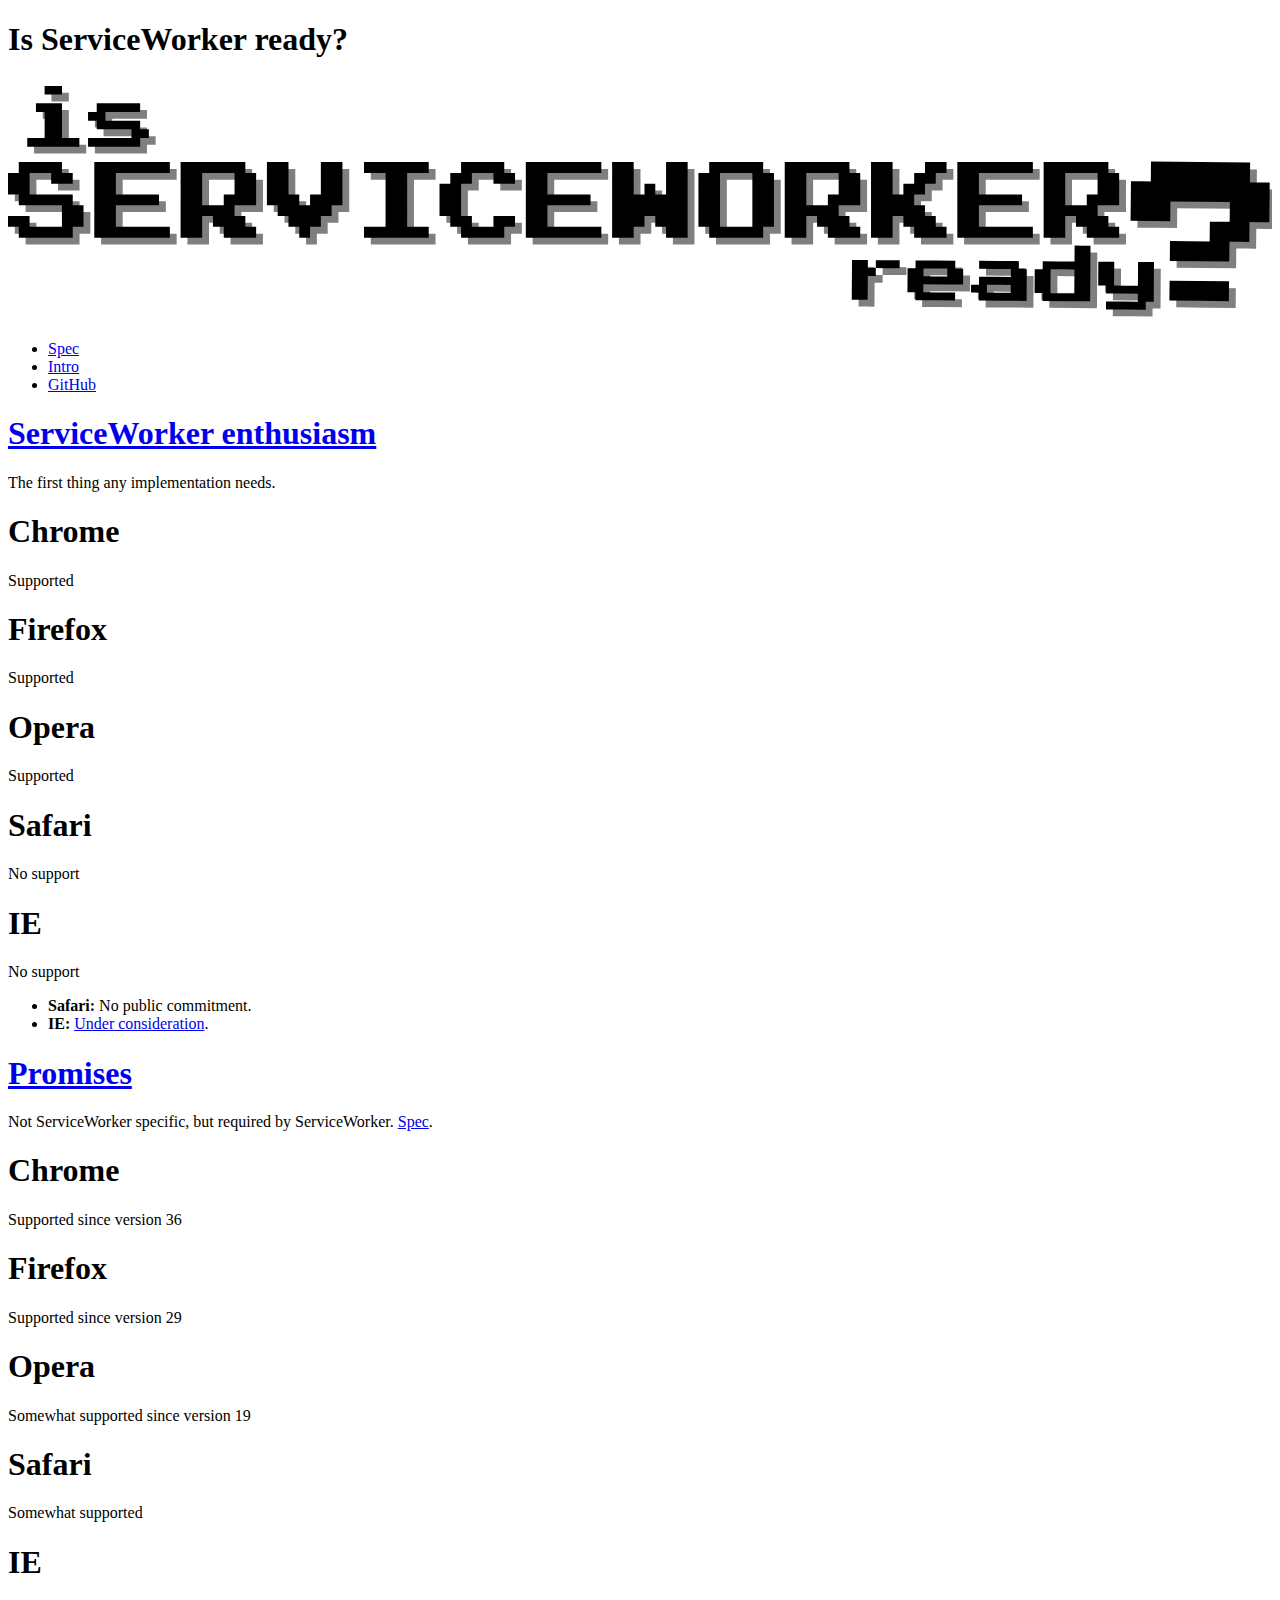
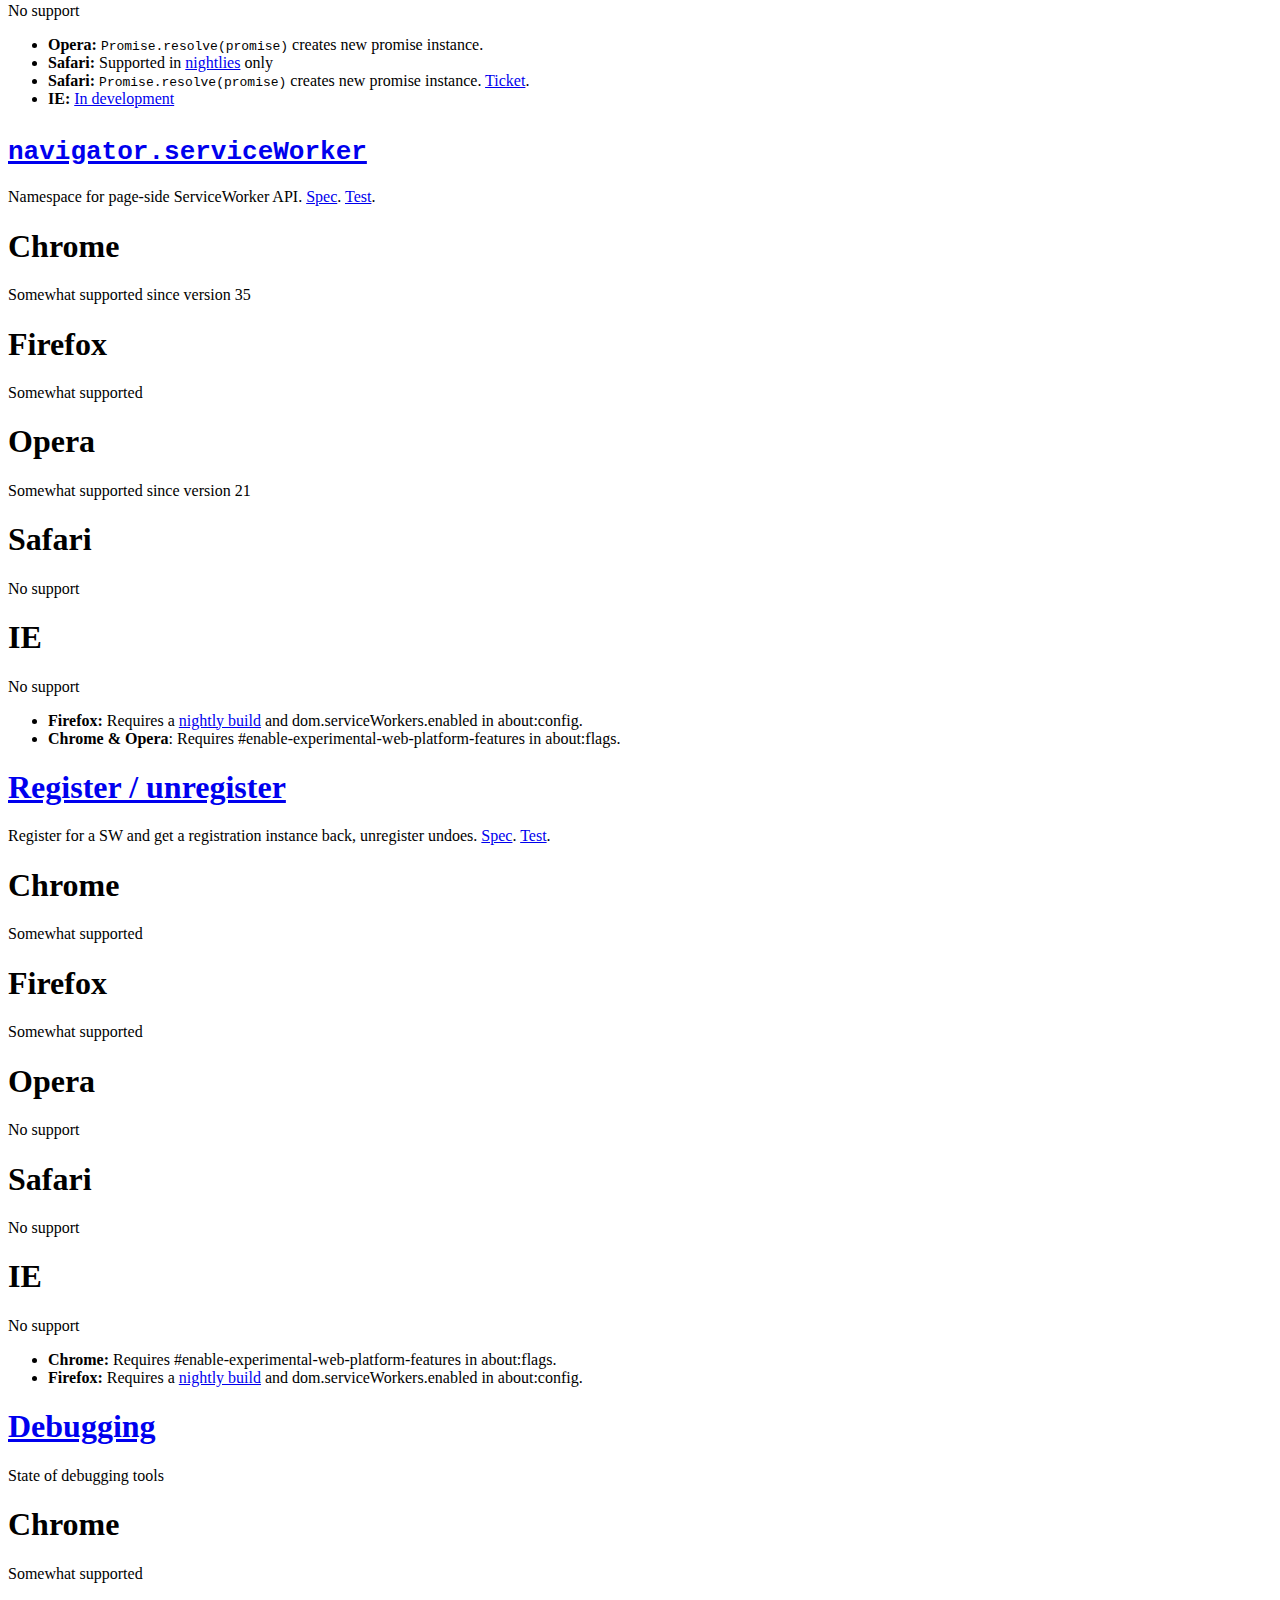
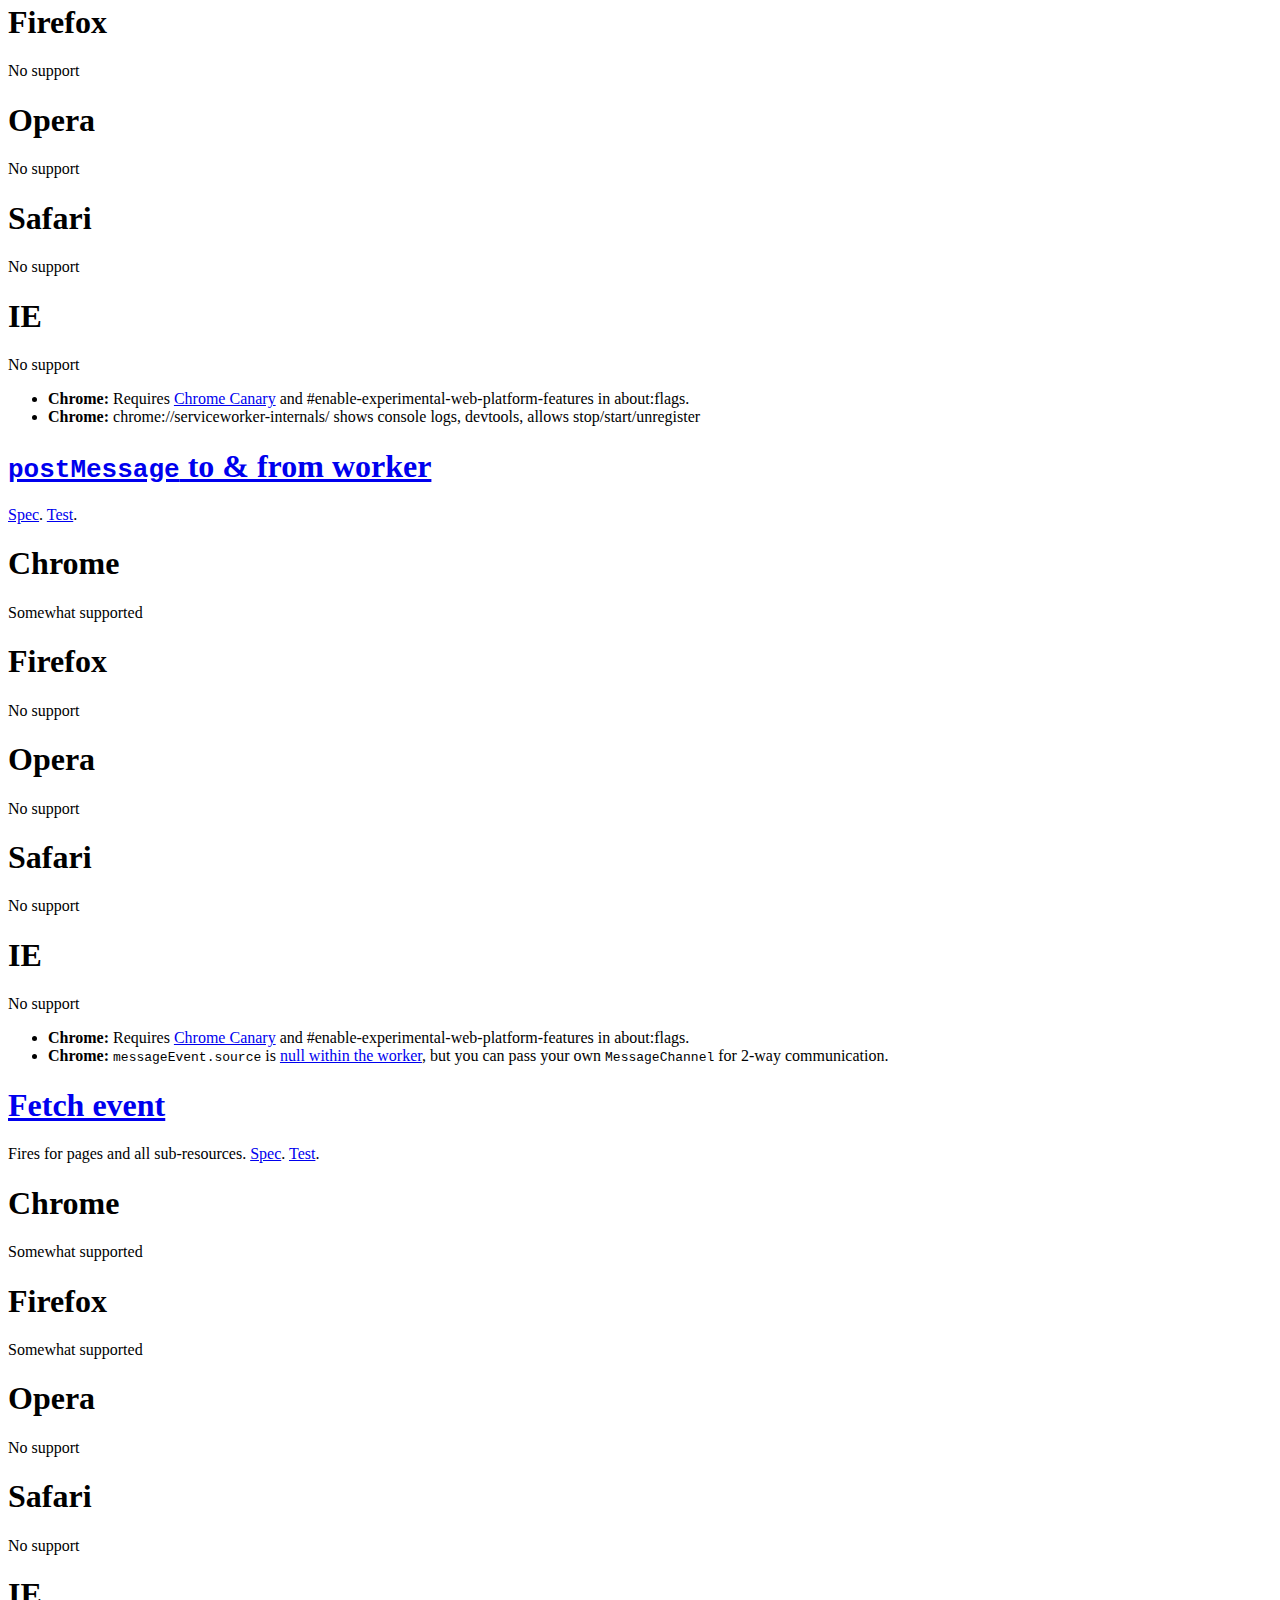
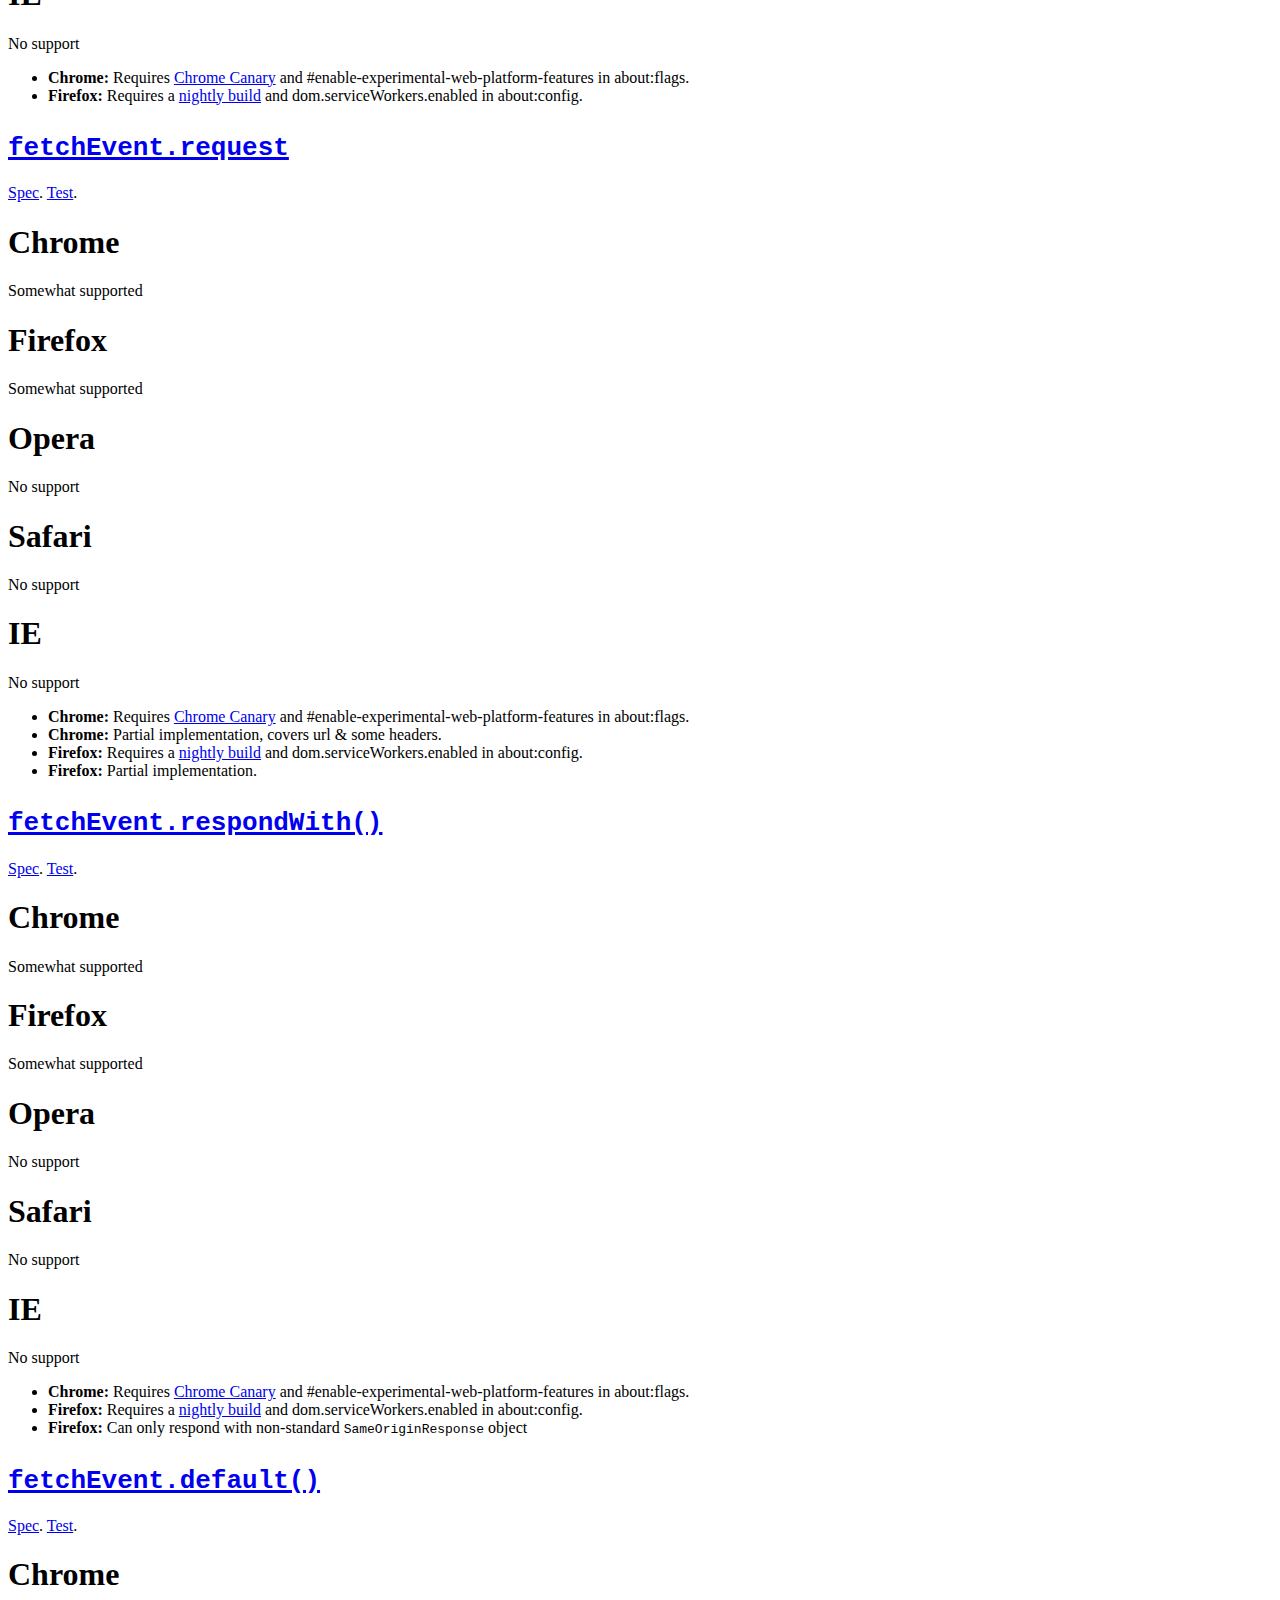
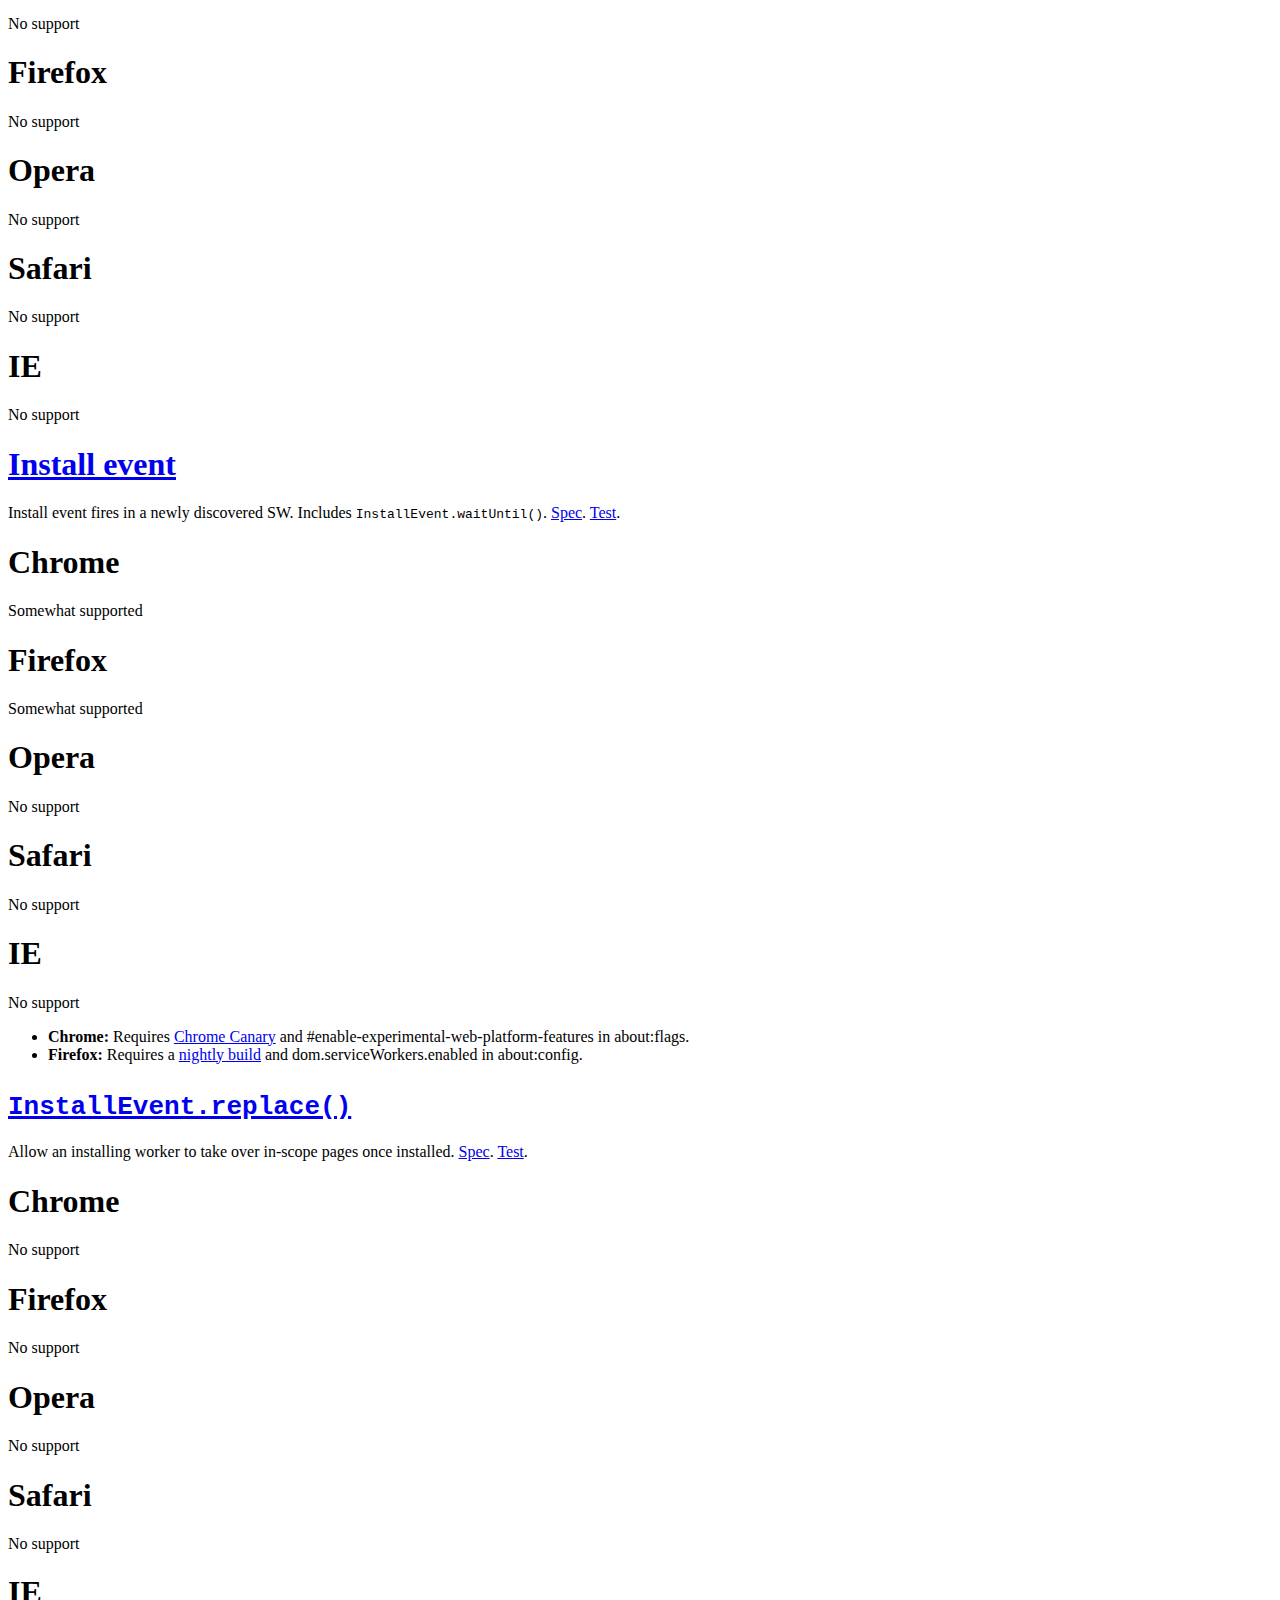
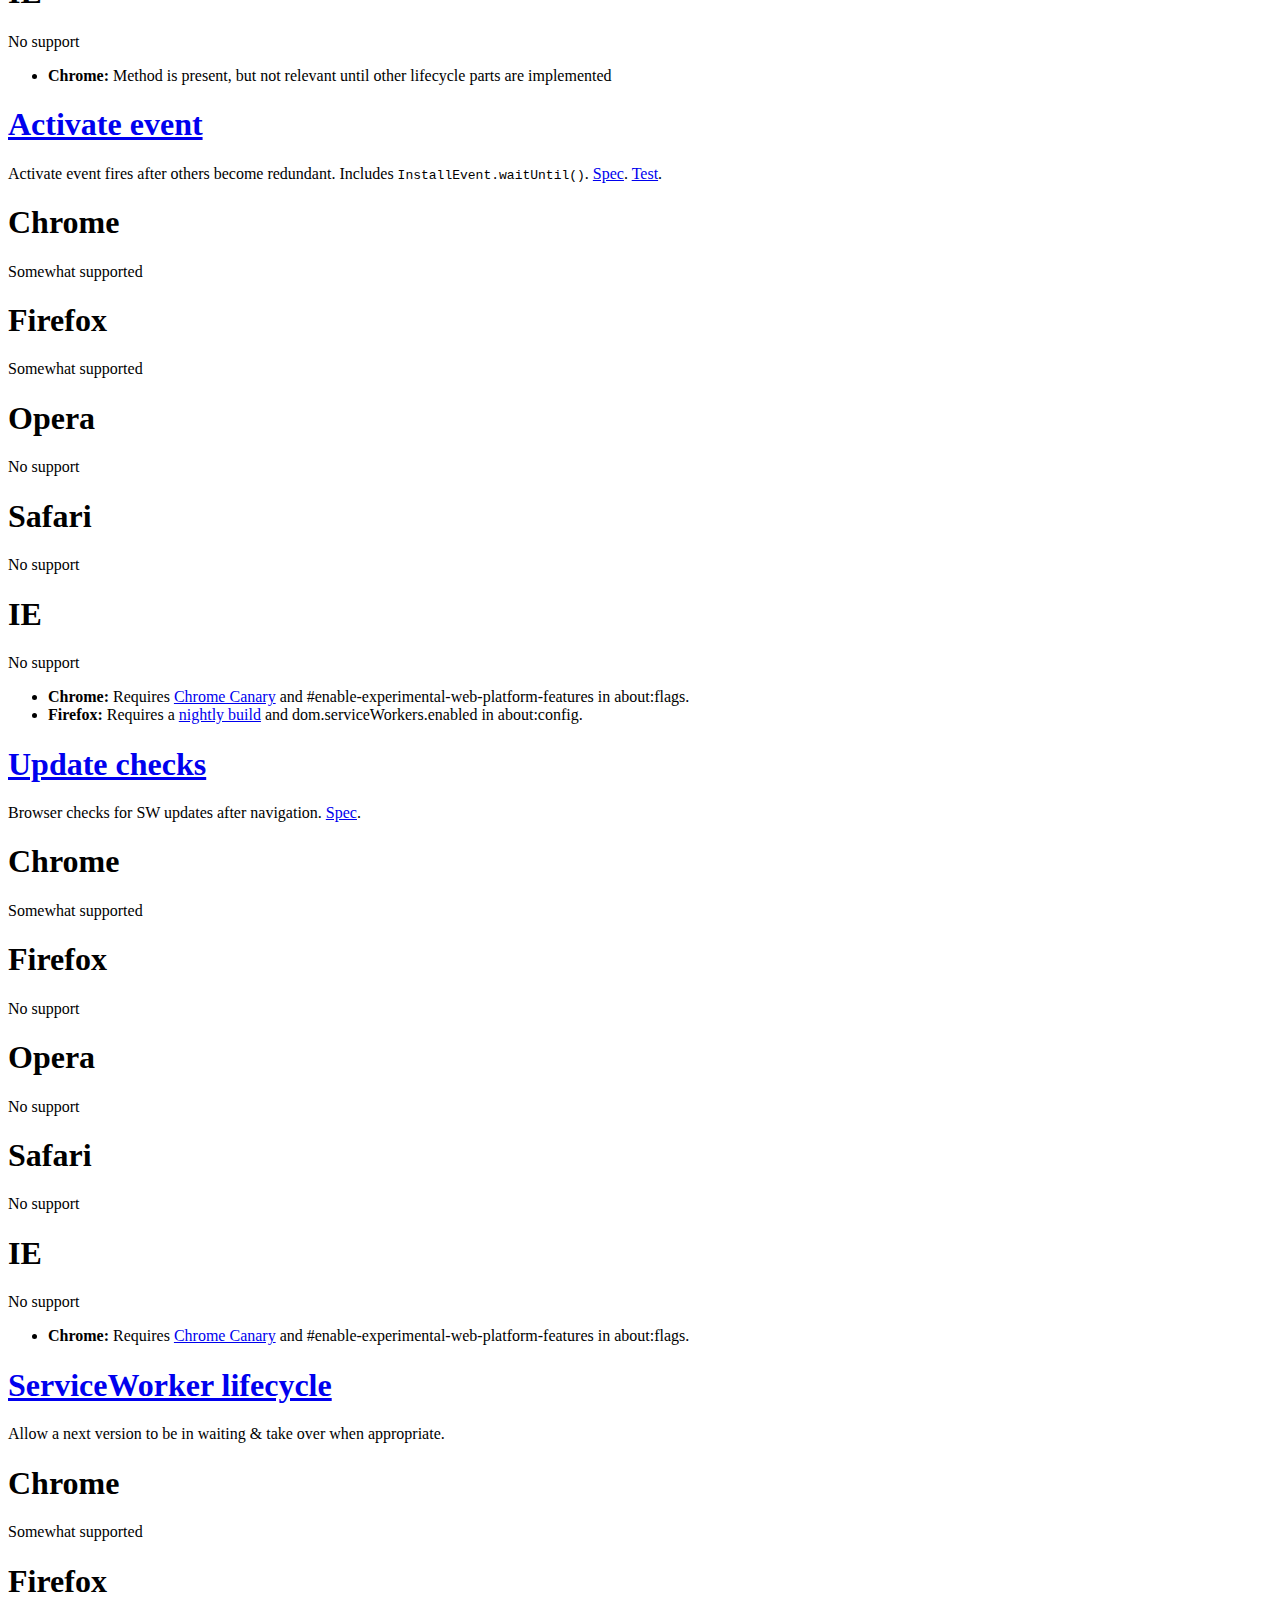
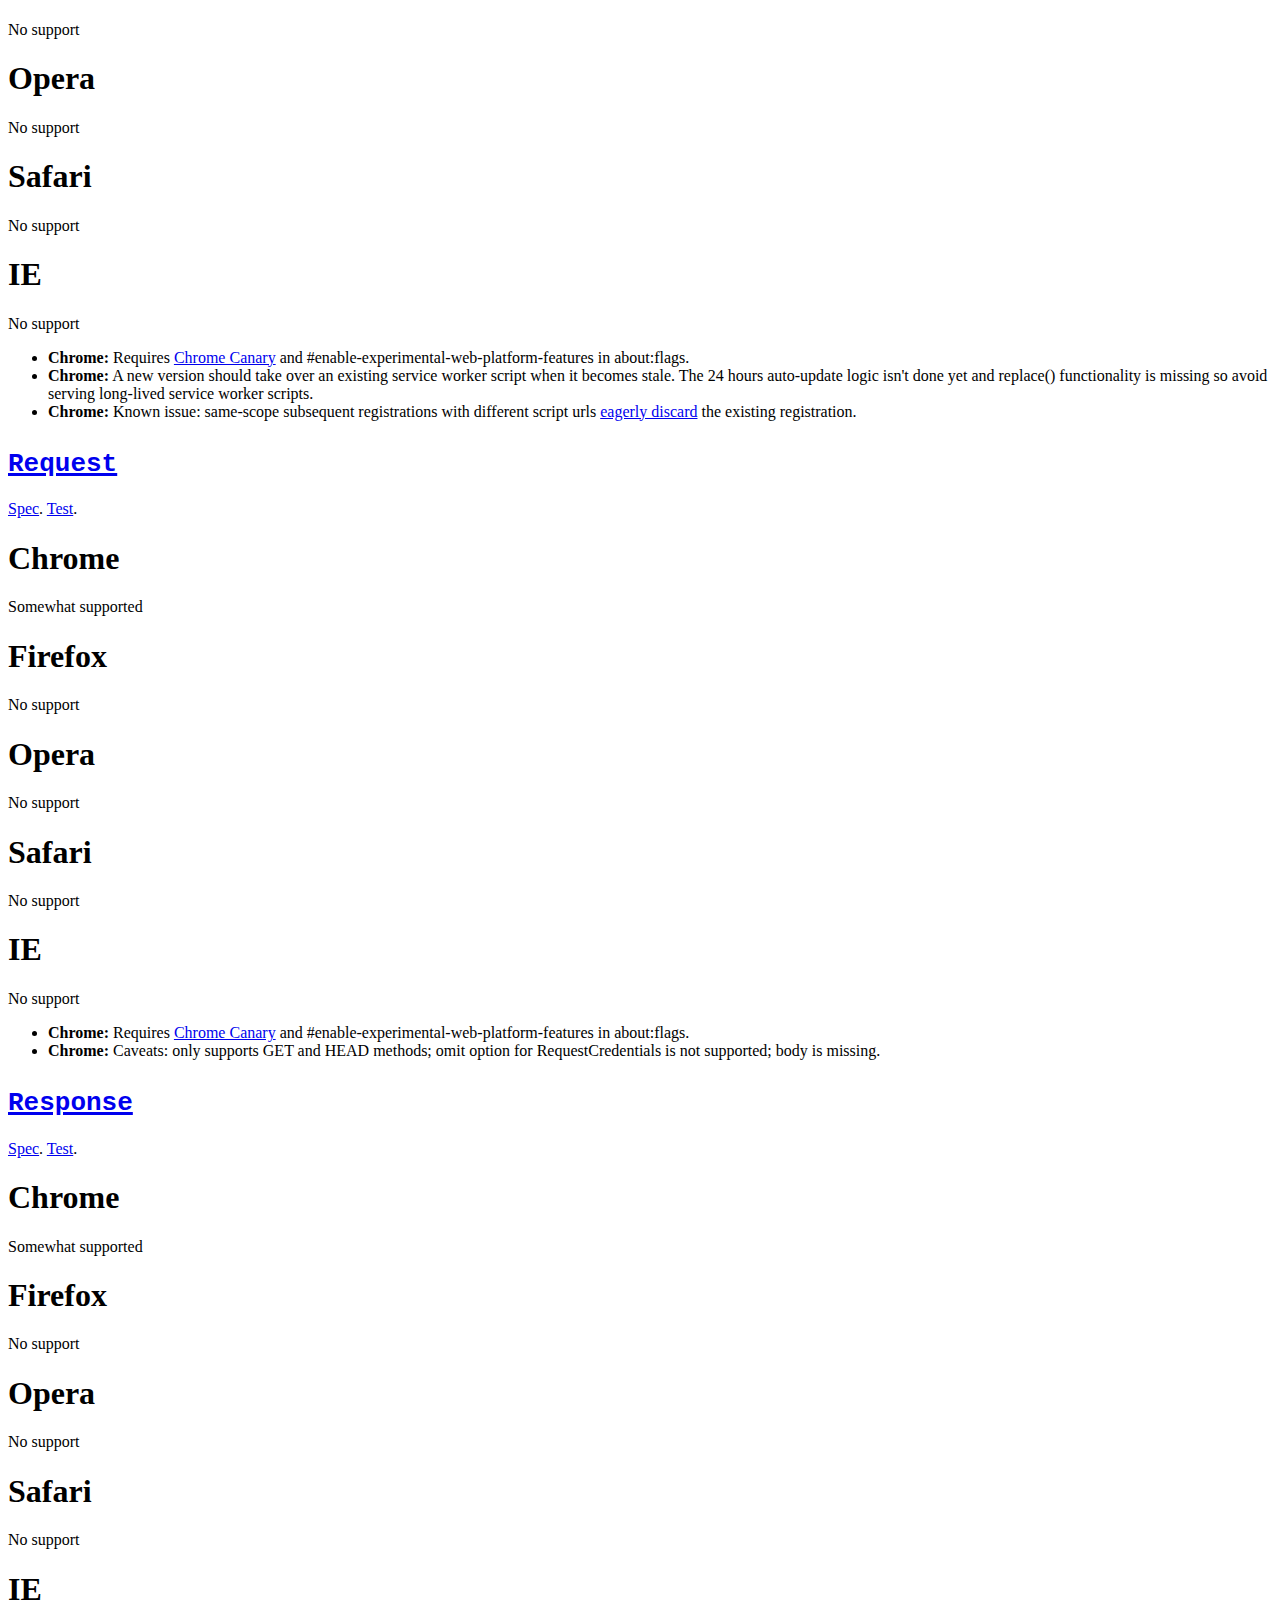
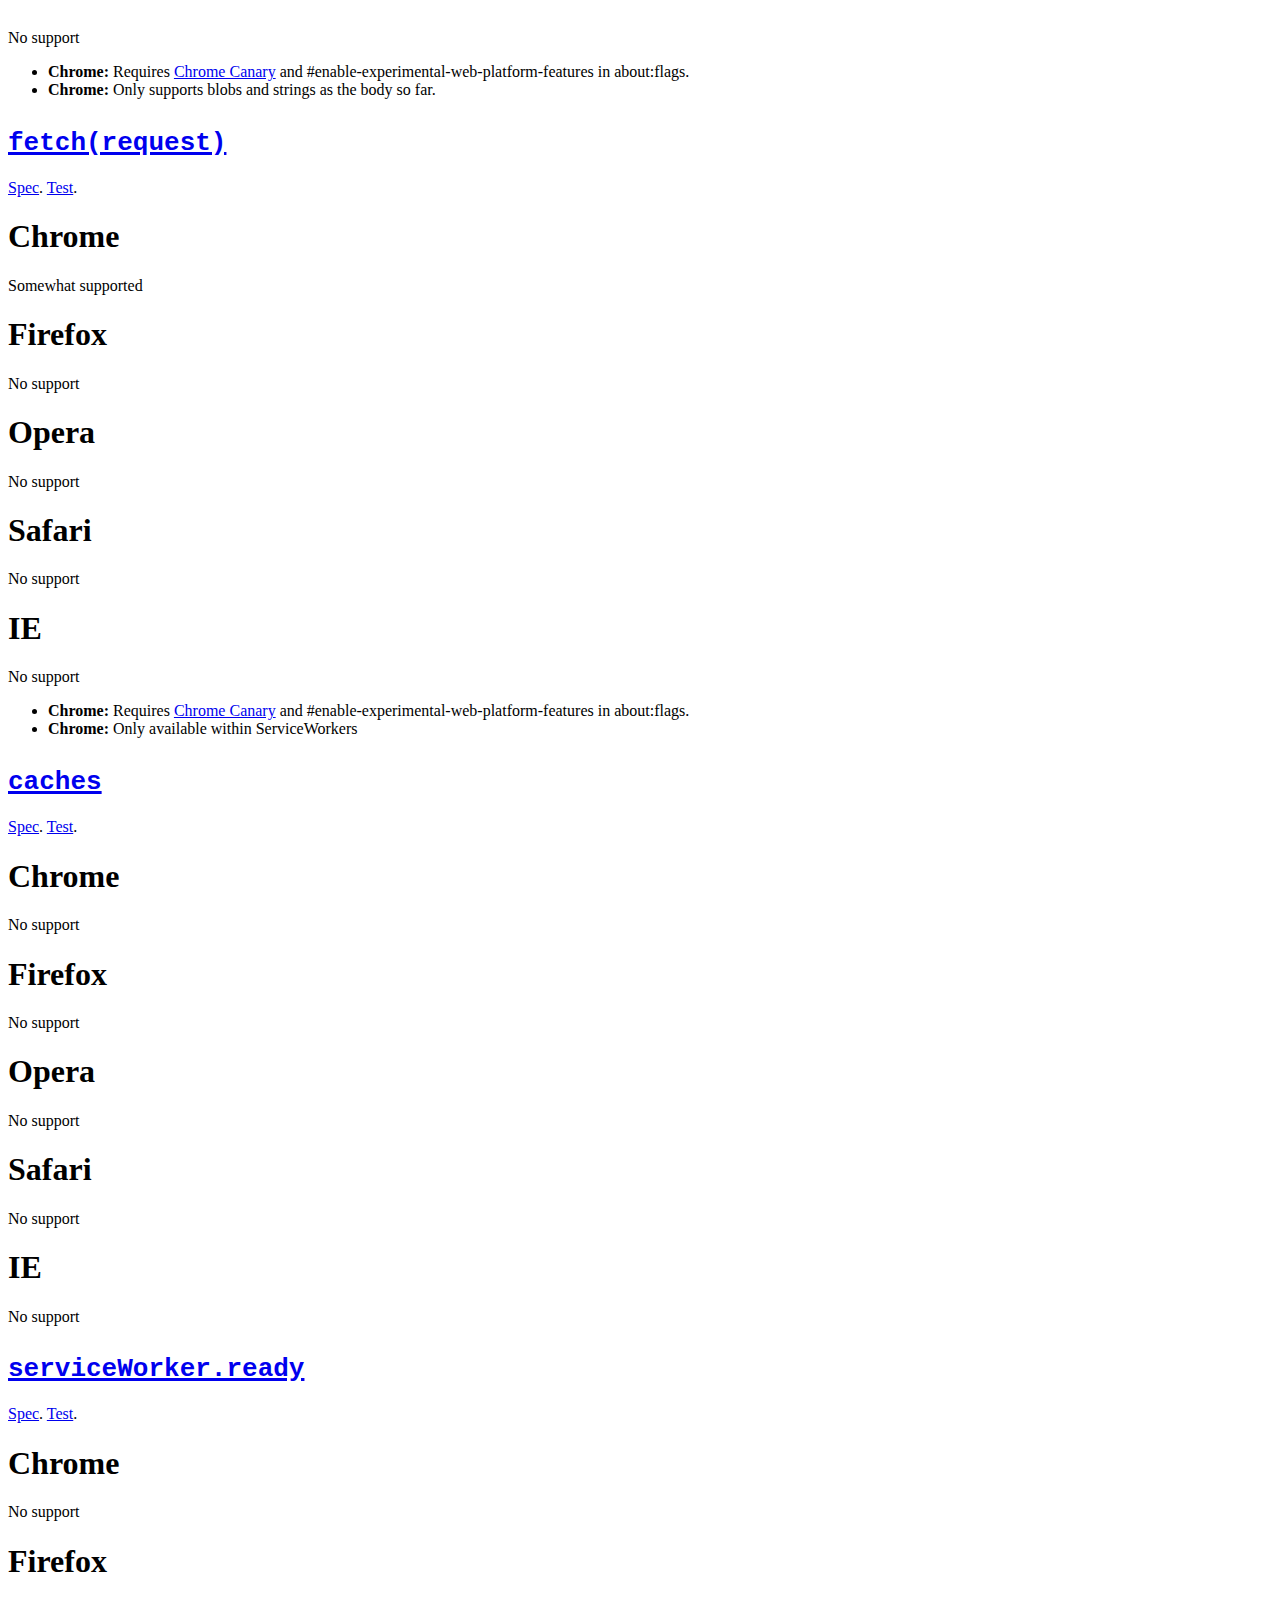
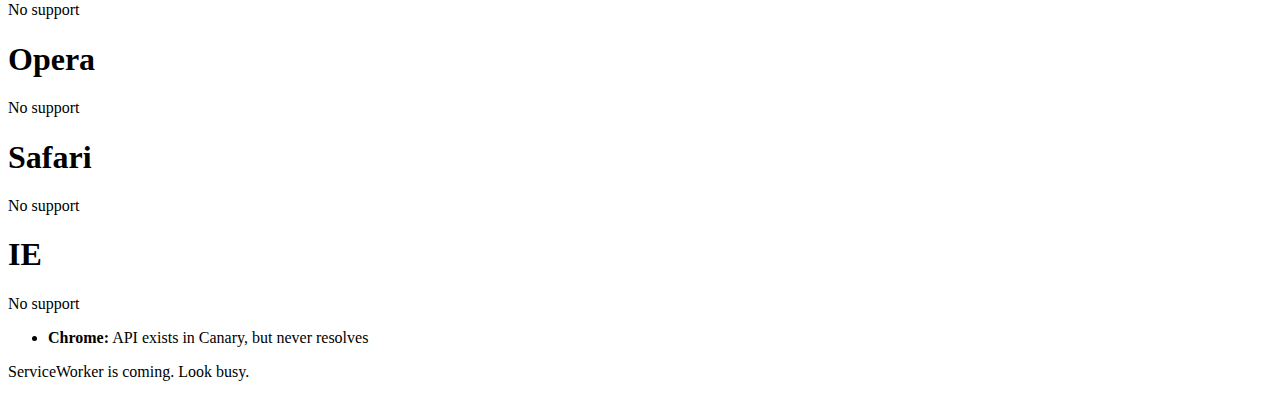
==== index.html @ 8a80d0a7 "Updating data & demos" ====
<!DOCTYPE html>
<html>
  <head>
    <title>Is ServiceWorker ready?</title>
    <meta name="viewport" content="width=device-width, minimum-scale=1.0">
    <script>
      // force https
      if ((!location.port || location.port == "80") && location.protocol != 'https:') {
        location.protocol = 'https:';
      }
      (function(i,r){i['GoogleAnalyticsObject']=r;i[r]=i[r]||function(){
      (i[r].q=i[r].q||[]).push(arguments)},i[r].l=1*new Date();
      })(window,'ga');

      ga('create', 'UA-51302312-1', 'jakearchibald.github.io');
      ga('send', 'pageview');
    </script>
    <script src="//www.google-analytics.com/analytics.js" async></script>
    <link rel="stylesheet" href="/isserviceworkerready/static/css/all.css">
    <link href="//fonts.googleapis.com/css?family=Press+Start+2P" rel="stylesheet" type="text/css">
    
  </head>
  <body>
    
  <h1 class="page-title">Is ServiceWorker ready?</h1>
  <div class="logo">
    <svg viewBox="0 0 463.584 88.004">
      <use xlink:href="#logo-text" fill="rgba(0,0,0,0.5)" x="2.5" y="2.5"/>
      <path id="logo-text" d="M3.957 32.095v-1.979h15.827v3.957h3.958v3.958h-7.914v-3.958h-7.914v7.914h15.827v3.958h3.958v7.912h-3.958v3.957h-19.784v-3.957h-3.957v-3.957h7.914v3.958h11.870999999999999v-7.915h-15.828v-3.958h-3.957v-7.912h3.958v-1.978zM31.654 43.965v-13.848h27.698999999999998v3.957h-19.785v7.914h15.827v3.958h-15.827v7.911h19.785v3.957h-27.698999999999998v-13.849zM63.309 43.965v-13.848h23.741v3.957h3.958v11.870999999999999h-7.915v3.955h3.958v3.958h3.958v3.957h-11.872v-3.957h-3.957v-3.958h-3.958v7.914h-7.914v-13.849zm19.784-5.935v-3.957h-11.870999999999999v11.870999999999999h7.913v-3.958h3.958v-3.956zM94.964 38.03v-7.914h7.913v11.87h3.958v3.958h3.958v-3.958h3.958v-11.87h7.913v15.828h-3.958v3.9560000000000004h-3.957v3.958h-3.958v3.957h-3.958v-3.957h-3.958v-3.958h-3.957v-3.957h-3.958v-7.913zM130.575 32.095v-1.979h23.74v3.957h-7.913v19.784h7.913v3.957h-23.74v-3.957h7.913v-19.784h-7.913v-1.978zM166.186 32.095v-1.979h15.827v3.957h3.958v3.958h-7.913v-3.958h-7.915v3.958h-3.958v11.869h3.958v3.958h7.914v-3.958h7.913v3.958h-3.958v3.957h-15.826v-3.957h-3.957v-3.958h-3.958v-11.87h3.958v-3.958h3.957v-1.977zM189.927 43.965v-13.848h27.698v3.957h-19.785v7.914h15.827v3.958h-15.827v7.911h19.785v3.957h-27.698v-13.849zM221.581 43.965v-13.848h7.913v11.87h3.958v-3.957h3.958v3.957h3.958v-11.87h7.913v27.698h-7.913v-3.957h-3.958v-3.958h-3.958v3.958h-3.958v3.957h-7.913v-13.85zM257.192 32.095v-1.979h19.785v3.957h3.958v19.784h-3.958v3.957h-19.785v-3.957h-3.958v-19.784h3.958v-1.978zm15.828 11.87v-9.892h-11.870999999999999v19.784h11.870999999999999v-9.892zM284.89 43.965v-13.848h23.741v3.957h3.958v11.870999999999999h-7.914v3.955h3.958v3.958h3.958v3.957h-11.872v-3.957h-3.957v-3.958h-3.958v7.914h-7.914v-13.849zm19.784-5.935v-3.957h-11.870999999999999v11.870999999999999h7.913v-3.958h3.958v-3.956zM316.544 43.965v-13.848h7.914v11.87h3.958v-3.957h3.957v-3.958h3.958v-3.957h7.914v3.957h-3.958v3.958h-3.958v3.957h-3.958v3.958h3.958v3.955h3.958v3.958h3.958v3.957h-11.872v-3.957h-3.957v-3.958h-3.958v7.914h-7.914v-13.849zM348.198 43.965v-13.848h27.698999999999998v3.957h-19.785v7.914h15.827v3.958h-15.827v7.911h19.785v3.957h-27.698999999999998v-13.849zM379.853 43.965v-13.848h23.741v3.957h3.958v11.870999999999999h-7.914v3.955h3.958v3.958h3.958v3.957h-11.872v-3.957h-3.957v-3.958h-3.958v7.914h-7.914v-13.849zm19.784-5.935v-3.957h-11.870999999999999v11.870999999999999h7.913v-3.958h3.958v-3.956zM10.248 10.13v-1.592h9.556v12.741h6.371v3.186h-19.113v-3.186h6.371v-9.556h-3.185v-1.593zm3.185-6.37v-1.593h6.371v3.185h-6.371v-1.592zM32.544 10.13v-1.592h15.926v3.185h-12.74v3.185h12.741v3.186h3.186v3.185h-3.186v3.186h-19.112v-3.186h15.926v-3.185h-12.742v-3.186h-3.185v-3.185h3.185v-1.593zM309.523 73.303l.049-7.287 2.915.02 2.915.02-.01 1.458-.01 1.457 1.457.01 1.457.01.01-1.457.01-1.458 4.372.03 4.372.03-.01 1.458-.01 1.457-4.372-.03-4.372-.03-.01 1.458-.01 1.457-1.457-.01-1.457-.01-.03 4.372-.03 4.371-2.915-.02-2.915-.02.051-7.286zM332.878 67.633l.01-1.458 7.286.05 7.287.05-.01 1.458-.01 1.457 1.457.01 1.458.01-.02 2.915-.02 2.915-7.287-.05-7.286-.05-.01 1.458-.01 1.457 5.829.04 5.829.04-.01 1.458-.01 1.457-7.287-.05-7.286-.05.01-1.457.01-1.458-1.458-.01-1.457-.01.03-4.371.03-4.372 1.457.01 1.458.01.01-1.459zm11.639 2.994l.01-1.458-4.372-.03-4.371-.03-.01 1.458-.01 1.457 4.371.03 4.372.03.01-1.457zM356.194 67.792l.01-1.458 7.286.05 7.287.05-.01 1.458-.01 1.457 1.457.01 1.458.01-.04 5.829-.04 5.829-8.744-.06-8.743-.06.01-1.457.01-1.458-1.458-.01-1.457-.01.01-1.457.01-1.458 1.457.01 1.458.01.01-1.457.01-1.458 5.829.04 5.829.04.01-1.457.01-1.458-5.829-.04-5.829-.04.009-1.455zm11.598 8.824l.01-1.458-4.372-.03-4.371-.03-.01 1.458-.01 1.457 4.371.03 4.372.03.01-1.457zM391.198 63.659l.02-2.915 2.915.02 2.915.02-.069 10.201-.07 10.2-8.744-.06-8.743-.06.01-1.457.01-1.458-1.458-.01-1.457-.01.03-4.371.03-4.372 1.457.01 1.458.01.01-1.457.01-1.458 5.829.04 5.829.04.018-2.913zm-.07 10.201l.03-4.372-4.372-.03-4.372-.03-.03 4.372-.03 4.371 4.372.03 4.372.03.03-4.371zM399.892 71.005l.029-4.372 2.914.02 2.915.02-.029 4.372-.03 4.372 4.372.03 4.372.03.03-4.372.029-4.372 2.915.02 2.915.02-.049 7.287-.05 7.286-1.458-.01-1.457-.01-.01 1.458-.01 1.457-7.287-.049-7.286-.05.01-1.457.01-1.458 5.829.04 5.829.04.01-1.457.01-1.458-5.829-.04-5.829-.04.01-1.457.01-1.458-1.457-.01-1.457-.01.029-4.372zM419.194 33.557l.038-3.634 18.175.187 18.174.186-.038 3.634-.037 3.635 3.635.038 3.634.037-.075 7.269-.074 7.27-3.634-.037-3.635-.038-.038 3.635-.037 3.635-3.636-.037-3.635-.037-.037 3.635-.038 3.635-10.903-.112-10.905-.112.038-3.635.037-3.635 7.27.074 7.27.075.037-3.635.038-3.635 3.635.037 3.635.038.037-3.634.037-3.635-10.903-.112-10.905-.112-.037 3.635-.037 3.634-7.27-.075-7.27-.075.074-7.27.075-7.269 3.635.038 3.635.037.035-3.635zm6.823 43.693l.037-3.635 10.905.112 10.903.112-.037 3.635-.038 3.634-10.903-.112-10.905-.112.038-3.634z"/>
    </svg>
  </div>

  <ul class="external-links">
    <li><a href="https://slightlyoff.github.io/ServiceWorker/spec/service_worker/">Spec</a></li>
    <li><a href="http://jakearchibald.com/2014/service-worker-first-draft/">Intro</a></li>
    <li><a href="https://github.com/jakearchibald/isserviceworkerready">GitHub</a></li>
  </ul>

  
    
    <article class="feature" id="serviceworker-enthusiasm">
      <header>
        <a href="#serviceworker-enthusiasm" class="perma">
          <h1 class="feature-name">
            ServiceWorker enthusiasm
          </h1>
        </a>
        <p>The first thing any implementation needs.</p>
      </header>
      <div class="results">
        
          <section class="result yes">
            <h1 class="icon chrome">Chrome</h1>
            
              <p class="support">
                
                  Supported
                
                
              </p>
            
          </section>
        
          <section class="result yes">
            <h1 class="icon firefox">Firefox</h1>
            
              <p class="support">
                
                  Supported
                
                
              </p>
            
          </section>
        
          <section class="result yes">
            <h1 class="icon opera">Opera</h1>
            
              <p class="support">
                
                  Supported
                
                
              </p>
            
          </section>
        
          <section class="result no">
            <h1 class="icon safari">Safari</h1>
            
              <p class="support">No support</p>
            
          </section>
        
          <section class="result no">
            <h1 class="icon ie">IE</h1>
            
              <p class="support">No support</p>
            
          </section>
        
      </div>
      
        <ul class="details">
          
            
          
            
          
            
          
            
              <li><strong>Safari:</strong> No public commitment.</li>
            
          
            
              <li><strong>IE:</strong> <a href="http://status.modern.ie/serviceworker">Under consideration</a>.</li>
            
          
          
        </ul>
      
    </article>
  
    
    <article class="feature" id="promises">
      <header>
        <a href="#promises" class="perma">
          <h1 class="feature-name">
            Promises
          </h1>
        </a>
        <p>Not ServiceWorker specific, but required by ServiceWorker. <a href="https://people.mozilla.org/~jorendorff/es6-draft.html#sec-promise-objects">Spec</a>.</p>
      </header>
      <div class="results">
        
          <section class="result yes">
            <h1 class="icon chrome">Chrome</h1>
            
              <p class="support">
                
                  Supported
                
                
                  since version <span class="version">36</span>
                
              </p>
            
          </section>
        
          <section class="result yes">
            <h1 class="icon firefox">Firefox</h1>
            
              <p class="support">
                
                  Supported
                
                
                  since version <span class="version">29</span>
                
              </p>
            
          </section>
        
          <section class="result ish">
            <h1 class="icon opera">Opera</h1>
            
              <p class="support">
                
                  Somewhat supported
                
                
                  since version <span class="version">19</span>
                
              </p>
            
          </section>
        
          <section class="result ish">
            <h1 class="icon webkit-nightly">Safari</h1>
            
              <p class="support">
                
                  Somewhat supported
                
                
              </p>
            
          </section>
        
          <section class="result no">
            <h1 class="icon ie">IE</h1>
            
              <p class="support">No support</p>
            
          </section>
        
      </div>
      
        <ul class="details">
          
            
          
            
          
            
              <li><strong>Opera:</strong> <code>Promise.resolve(promise)</code> creates new promise instance.</li>
            
          
            
              <li><strong>Safari:</strong> Supported in <a href="http://nightly.webkit.org/">nightlies</a> only</li>
            
              <li><strong>Safari:</strong> <code>Promise.resolve(promise)</code> creates new promise instance. <a href="https://bugs.webkit.org/show_bug.cgi?id=128382">Ticket</a>.</li>
            
          
            
              <li><strong>IE:</strong> <a href="http://status.modern.ie/promiseses6">In development</a></li>
            
          
          
        </ul>
      
    </article>
  
    
    <article class="feature" id="navigator.serviceworker">
      <header>
        <a href="#navigator.serviceworker" class="perma">
          <h1 class="feature-name">
            <code>navigator.serviceWorker</code>
          </h1>
        </a>
        <p>Namespace for page-side ServiceWorker API. <a href="https://slightlyoff.github.io/ServiceWorker/spec/service_worker/#navigator-service-worker">Spec</a>. <a href="/isserviceworkerready/demos/navigator.serviceWorker/">Test</a>.</p>
      </header>
      <div class="results">
        
          <section class="result ish">
            <h1 class="icon chrome">Chrome</h1>
            
              <p class="support">
                
                  Somewhat supported
                
                
                  since version <span class="version">35</span>
                
              </p>
            
          </section>
        
          <section class="result ish">
            <h1 class="icon firefox-nightly">Firefox</h1>
            
              <p class="support">
                
                  Somewhat supported
                
                
              </p>
            
          </section>
        
          <section class="result ish">
            <h1 class="icon opera">Opera</h1>
            
              <p class="support">
                
                  Somewhat supported
                
                
                  since version <span class="version">21</span>
                
              </p>
            
          </section>
        
          <section class="result no">
            <h1 class="icon safari">Safari</h1>
            
              <p class="support">No support</p>
            
          </section>
        
          <section class="result no">
            <h1 class="icon ie">IE</h1>
            
              <p class="support">No support</p>
            
          </section>
        
      </div>
      
        <ul class="details">
          
            
          
            
              <li><strong>Firefox:</strong> Requires a <a href="http://nightly.mozilla.org/">nightly build</a> and dom.serviceWorkers.enabled in about:config.</li>
            
          
            
          
            
          
            
          
          
            <li><strong>Chrome &amp; Opera</strong>: Requires #enable-experimental-web-platform-features in about:flags.</li>
          
        </ul>
      
    </article>
  
    
    <article class="feature" id="register-/-unregister">
      <header>
        <a href="#register-/-unregister" class="perma">
          <h1 class="feature-name">
            Register / unregister
          </h1>
        </a>
        <p>Register for a SW and get a registration instance back, unregister undoes. <a href="https://slightlyoff.github.io/ServiceWorker/spec/service_worker/#navigator-service-worker-register">Spec</a>. <a href="/isserviceworkerready/demos/registerunregister/">Test</a>.</p>
      </header>
      <div class="results">
        
          <section class="result ish">
            <h1 class="icon canary">Chrome</h1>
            
              <p class="support">
                
                  Somewhat supported
                
                
              </p>
            
          </section>
        
          <section class="result ish">
            <h1 class="icon firefox-nightly">Firefox</h1>
            
              <p class="support">
                
                  Somewhat supported
                
                
              </p>
            
          </section>
        
          <section class="result no">
            <h1 class="icon opera">Opera</h1>
            
              <p class="support">No support</p>
            
          </section>
        
          <section class="result no">
            <h1 class="icon safari">Safari</h1>
            
              <p class="support">No support</p>
            
          </section>
        
          <section class="result no">
            <h1 class="icon ie">IE</h1>
            
              <p class="support">No support</p>
            
          </section>
        
      </div>
      
        <ul class="details">
          
            
              <li><strong>Chrome:</strong> Requires #enable-experimental-web-platform-features in about:flags.</li>
            
          
            
              <li><strong>Firefox:</strong> Requires a <a href="http://nightly.mozilla.org/">nightly build</a> and dom.serviceWorkers.enabled in about:config.</li>
            
          
            
          
            
          
            
          
          
        </ul>
      
    </article>
  
    
    <article class="feature" id="debugging">
      <header>
        <a href="#debugging" class="perma">
          <h1 class="feature-name">
            Debugging
          </h1>
        </a>
        <p>State of debugging tools</p>
      </header>
      <div class="results">
        
          <section class="result ish">
            <h1 class="icon canary">Chrome</h1>
            
              <p class="support">
                
                  Somewhat supported
                
                
              </p>
            
          </section>
        
          <section class="result no">
            <h1 class="icon firefox">Firefox</h1>
            
              <p class="support">No support</p>
            
          </section>
        
          <section class="result no">
            <h1 class="icon opera">Opera</h1>
            
              <p class="support">No support</p>
            
          </section>
        
          <section class="result no">
            <h1 class="icon safari">Safari</h1>
            
              <p class="support">No support</p>
            
          </section>
        
          <section class="result no">
            <h1 class="icon ie">IE</h1>
            
              <p class="support">No support</p>
            
          </section>
        
      </div>
      
        <ul class="details">
          
            
              <li><strong>Chrome:</strong> Requires <a href="https://www.google.co.uk/intl/en/chrome/browser/canary.html">Chrome Canary</a> and #enable-experimental-web-platform-features in about:flags.</li>
            
              <li><strong>Chrome:</strong> chrome://serviceworker-internals/ shows console logs, devtools, allows stop/start/unregister</li>
            
          
            
          
            
          
            
          
            
          
          
        </ul>
      
    </article>
  
    
    <article class="feature" id="postmessage-to-&amp;-from-worker">
      <header>
        <a href="#postmessage-to-&amp;-from-worker" class="perma">
          <h1 class="feature-name">
            <code>postMessage</code> to &amp; from worker
          </h1>
        </a>
        <p><a href="https://slightlyoff.github.io/ServiceWorker/spec/service_worker/#service-worker-client">Spec</a>. <a href="/isserviceworkerready/demos/postMessage/">Test</a>.</p>
      </header>
      <div class="results">
        
          <section class="result ish">
            <h1 class="icon canary">Chrome</h1>
            
              <p class="support">
                
                  Somewhat supported
                
                
              </p>
            
          </section>
        
          <section class="result no">
            <h1 class="icon firefox">Firefox</h1>
            
              <p class="support">No support</p>
            
          </section>
        
          <section class="result no">
            <h1 class="icon opera">Opera</h1>
            
              <p class="support">No support</p>
            
          </section>
        
          <section class="result no">
            <h1 class="icon safari">Safari</h1>
            
              <p class="support">No support</p>
            
          </section>
        
          <section class="result no">
            <h1 class="icon ie">IE</h1>
            
              <p class="support">No support</p>
            
          </section>
        
      </div>
      
        <ul class="details">
          
            
              <li><strong>Chrome:</strong> Requires <a href="https://www.google.co.uk/intl/en/chrome/browser/canary.html">Chrome Canary</a> and #enable-experimental-web-platform-features in about:flags.</li>
            
              <li><strong>Chrome:</strong> <code>messageEvent.source</code> is <a href="https://crbug.com/403693">null within the worker</a>, but you can pass your own <code>MessageChannel</code> for 2-way communication.</li>
            
          
            
          
            
          
            
          
            
          
          
        </ul>
      
    </article>
  
    
    <article class="feature" id="fetch-event">
      <header>
        <a href="#fetch-event" class="perma">
          <h1 class="feature-name">
            Fetch event
          </h1>
        </a>
        <p>Fires for pages and all sub-resources. <a href="https://slightlyoff.github.io/ServiceWorker/spec/service_worker/#fetch-event-section">Spec</a>. <a href="/isserviceworkerready/demos/fetchevent/">Test</a>.</p>
      </header>
      <div class="results">
        
          <section class="result ish">
            <h1 class="icon canary">Chrome</h1>
            
              <p class="support">
                
                  Somewhat supported
                
                
              </p>
            
          </section>
        
          <section class="result ish">
            <h1 class="icon firefox-nightly">Firefox</h1>
            
              <p class="support">
                
                  Somewhat supported
                
                
              </p>
            
          </section>
        
          <section class="result no">
            <h1 class="icon opera">Opera</h1>
            
              <p class="support">No support</p>
            
          </section>
        
          <section class="result no">
            <h1 class="icon safari">Safari</h1>
            
              <p class="support">No support</p>
            
          </section>
        
          <section class="result no">
            <h1 class="icon ie">IE</h1>
            
              <p class="support">No support</p>
            
          </section>
        
      </div>
      
        <ul class="details">
          
            
              <li><strong>Chrome:</strong> Requires <a href="https://www.google.co.uk/intl/en/chrome/browser/canary.html">Chrome Canary</a> and #enable-experimental-web-platform-features in about:flags.</li>
            
          
            
              <li><strong>Firefox:</strong> Requires a <a href="http://nightly.mozilla.org/">nightly build</a> and dom.serviceWorkers.enabled in about:config.</li>
            
          
            
          
            
          
            
          
          
        </ul>
      
    </article>
  
    
    <article class="feature" id="fetchevent.request">
      <header>
        <a href="#fetchevent.request" class="perma">
          <h1 class="feature-name">
            <code>fetchEvent.request</code>
          </h1>
        </a>
        <p><a href="https://slightlyoff.github.io/ServiceWorker/spec/service_worker/#fetch-event-section">Spec</a>. <a href="/isserviceworkerready/demos/fetchevent/">Test</a>.</p>
      </header>
      <div class="results">
        
          <section class="result ish">
            <h1 class="icon canary">Chrome</h1>
            
              <p class="support">
                
                  Somewhat supported
                
                
              </p>
            
          </section>
        
          <section class="result ish">
            <h1 class="icon firefox-nightly">Firefox</h1>
            
              <p class="support">
                
                  Somewhat supported
                
                
              </p>
            
          </section>
        
          <section class="result no">
            <h1 class="icon opera">Opera</h1>
            
              <p class="support">No support</p>
            
          </section>
        
          <section class="result no">
            <h1 class="icon safari">Safari</h1>
            
              <p class="support">No support</p>
            
          </section>
        
          <section class="result no">
            <h1 class="icon ie">IE</h1>
            
              <p class="support">No support</p>
            
          </section>
        
      </div>
      
        <ul class="details">
          
            
              <li><strong>Chrome:</strong> Requires <a href="https://www.google.co.uk/intl/en/chrome/browser/canary.html">Chrome Canary</a> and #enable-experimental-web-platform-features in about:flags.</li>
            
              <li><strong>Chrome:</strong> Partial implementation, covers url & some headers.</li>
            
          
            
              <li><strong>Firefox:</strong> Requires a <a href="http://nightly.mozilla.org/">nightly build</a> and dom.serviceWorkers.enabled in about:config.</li>
            
              <li><strong>Firefox:</strong> Partial implementation.</li>
            
          
            
          
            
          
            
          
          
        </ul>
      
    </article>
  
    
    <article class="feature" id="fetchevent.respondwith()">
      <header>
        <a href="#fetchevent.respondwith()" class="perma">
          <h1 class="feature-name">
            <code>fetchEvent.respondWith()</code>
          </h1>
        </a>
        <p><a href="https://slightlyoff.github.io/ServiceWorker/spec/service_worker/#respond-with-method">Spec</a>. <a href="/isserviceworkerready/demos/fetchevent/">Test</a>.</p>
      </header>
      <div class="results">
        
          <section class="result ish">
            <h1 class="icon canary">Chrome</h1>
            
              <p class="support">
                
                  Somewhat supported
                
                
              </p>
            
          </section>
        
          <section class="result ish">
            <h1 class="icon firefox-nightly">Firefox</h1>
            
              <p class="support">
                
                  Somewhat supported
                
                
              </p>
            
          </section>
        
          <section class="result no">
            <h1 class="icon opera">Opera</h1>
            
              <p class="support">No support</p>
            
          </section>
        
          <section class="result no">
            <h1 class="icon safari">Safari</h1>
            
              <p class="support">No support</p>
            
          </section>
        
          <section class="result no">
            <h1 class="icon ie">IE</h1>
            
              <p class="support">No support</p>
            
          </section>
        
      </div>
      
        <ul class="details">
          
            
              <li><strong>Chrome:</strong> Requires <a href="https://www.google.co.uk/intl/en/chrome/browser/canary.html">Chrome Canary</a> and #enable-experimental-web-platform-features in about:flags.</li>
            
          
            
              <li><strong>Firefox:</strong> Requires a <a href="http://nightly.mozilla.org/">nightly build</a> and dom.serviceWorkers.enabled in about:config.</li>
            
              <li><strong>Firefox:</strong> Can only respond with non-standard <code>SameOriginResponse</code> object</li>
            
          
            
          
            
          
            
          
          
        </ul>
      
    </article>
  
    
    <article class="feature" id="fetchevent.default()">
      <header>
        <a href="#fetchevent.default()" class="perma">
          <h1 class="feature-name">
            <code>fetchEvent.default()</code>
          </h1>
        </a>
        <p><a href="https://slightlyoff.github.io/ServiceWorker/spec/service_worker/#default-method">Spec</a>. <a href="/isserviceworkerready/demos/fetchevent/">Test</a>.</p>
      </header>
      <div class="results">
        
          <section class="result no">
            <h1 class="icon chrome">Chrome</h1>
            
              <p class="support">No support</p>
            
          </section>
        
          <section class="result no">
            <h1 class="icon firefox">Firefox</h1>
            
              <p class="support">No support</p>
            
          </section>
        
          <section class="result no">
            <h1 class="icon opera">Opera</h1>
            
              <p class="support">No support</p>
            
          </section>
        
          <section class="result no">
            <h1 class="icon safari">Safari</h1>
            
              <p class="support">No support</p>
            
          </section>
        
          <section class="result no">
            <h1 class="icon ie">IE</h1>
            
              <p class="support">No support</p>
            
          </section>
        
      </div>
      
    </article>
  
    
    <article class="feature" id="install-event">
      <header>
        <a href="#install-event" class="perma">
          <h1 class="feature-name">
            Install event
          </h1>
        </a>
        <p>Install event fires in a newly discovered SW. Includes <code>InstallEvent.waitUntil()</code>. <a href="https://slightlyoff.github.io/ServiceWorker/spec/service_worker/#install-event-section">Spec</a>. <a href="/isserviceworkerready/demos/installactivate/">Test</a>.</p>
      </header>
      <div class="results">
        
          <section class="result ish">
            <h1 class="icon canary">Chrome</h1>
            
              <p class="support">
                
                  Somewhat supported
                
                
              </p>
            
          </section>
        
          <section class="result ish">
            <h1 class="icon firefox-nightly">Firefox</h1>
            
              <p class="support">
                
                  Somewhat supported
                
                
              </p>
            
          </section>
        
          <section class="result no">
            <h1 class="icon opera">Opera</h1>
            
              <p class="support">No support</p>
            
          </section>
        
          <section class="result no">
            <h1 class="icon safari">Safari</h1>
            
              <p class="support">No support</p>
            
          </section>
        
          <section class="result no">
            <h1 class="icon ie">IE</h1>
            
              <p class="support">No support</p>
            
          </section>
        
      </div>
      
        <ul class="details">
          
            
              <li><strong>Chrome:</strong> Requires <a href="https://www.google.co.uk/intl/en/chrome/browser/canary.html">Chrome Canary</a> and #enable-experimental-web-platform-features in about:flags.</li>
            
          
            
              <li><strong>Firefox:</strong> Requires a <a href="http://nightly.mozilla.org/">nightly build</a> and dom.serviceWorkers.enabled in about:config.</li>
            
          
            
          
            
          
            
          
          
        </ul>
      
    </article>
  
    
    <article class="feature" id="installevent.replace()">
      <header>
        <a href="#installevent.replace()" class="perma">
          <h1 class="feature-name">
            <code>InstallEvent.replace()</code>
          </h1>
        </a>
        <p>Allow an installing worker to take over in-scope pages once installed. <a href="https://slightlyoff.github.io/ServiceWorker/spec/service_worker/#replace-method">Spec</a>. <a href="/isserviceworkerready/demos/installactivate/">Test</a>.</p>
      </header>
      <div class="results">
        
          <section class="result no">
            <h1 class="icon chrome">Chrome</h1>
            
              <p class="support">No support</p>
            
          </section>
        
          <section class="result no">
            <h1 class="icon firefox">Firefox</h1>
            
              <p class="support">No support</p>
            
          </section>
        
          <section class="result no">
            <h1 class="icon opera">Opera</h1>
            
              <p class="support">No support</p>
            
          </section>
        
          <section class="result no">
            <h1 class="icon safari">Safari</h1>
            
              <p class="support">No support</p>
            
          </section>
        
          <section class="result no">
            <h1 class="icon ie">IE</h1>
            
              <p class="support">No support</p>
            
          </section>
        
      </div>
      
        <ul class="details">
          
            
              <li><strong>Chrome:</strong> Method is present, but not relevant until other lifecycle parts are implemented</li>
            
          
            
          
            
          
            
          
            
          
          
        </ul>
      
    </article>
  
    
    <article class="feature" id="activate-event">
      <header>
        <a href="#activate-event" class="perma">
          <h1 class="feature-name">
            Activate event
          </h1>
        </a>
        <p>Activate event fires after others become redundant. Includes <code>InstallEvent.waitUntil()</code>. <a href="https://slightlyoff.github.io/ServiceWorker/spec/service_worker/#install-phase-event">Spec</a>. <a href="/isserviceworkerready/demos/installactivate/">Test</a>.</p>
      </header>
      <div class="results">
        
          <section class="result ish">
            <h1 class="icon canary">Chrome</h1>
            
              <p class="support">
                
                  Somewhat supported
                
                
              </p>
            
          </section>
        
          <section class="result ish">
            <h1 class="icon firefox-nightly">Firefox</h1>
            
              <p class="support">
                
                  Somewhat supported
                
                
              </p>
            
          </section>
        
          <section class="result no">
            <h1 class="icon opera">Opera</h1>
            
              <p class="support">No support</p>
            
          </section>
        
          <section class="result no">
            <h1 class="icon safari">Safari</h1>
            
              <p class="support">No support</p>
            
          </section>
        
          <section class="result no">
            <h1 class="icon ie">IE</h1>
            
              <p class="support">No support</p>
            
          </section>
        
      </div>
      
        <ul class="details">
          
            
              <li><strong>Chrome:</strong> Requires <a href="https://www.google.co.uk/intl/en/chrome/browser/canary.html">Chrome Canary</a> and #enable-experimental-web-platform-features in about:flags.</li>
            
          
            
              <li><strong>Firefox:</strong> Requires a <a href="http://nightly.mozilla.org/">nightly build</a> and dom.serviceWorkers.enabled in about:config.</li>
            
          
            
          
            
          
            
          
          
        </ul>
      
    </article>
  
    
    <article class="feature" id="update-checks">
      <header>
        <a href="#update-checks" class="perma">
          <h1 class="feature-name">
            Update checks
          </h1>
        </a>
        <p>Browser checks for SW updates after navigation. <a href="https://slightlyoff.github.io/ServiceWorker/spec/service_worker/#update-algorithm">Spec</a>.</p>
      </header>
      <div class="results">
        
          <section class="result ish">
            <h1 class="icon canary">Chrome</h1>
            
              <p class="support">
                
                  Somewhat supported
                
                
              </p>
            
          </section>
        
          <section class="result no">
            <h1 class="icon firefox">Firefox</h1>
            
              <p class="support">No support</p>
            
          </section>
        
          <section class="result no">
            <h1 class="icon opera">Opera</h1>
            
              <p class="support">No support</p>
            
          </section>
        
          <section class="result no">
            <h1 class="icon safari">Safari</h1>
            
              <p class="support">No support</p>
            
          </section>
        
          <section class="result no">
            <h1 class="icon ie">IE</h1>
            
              <p class="support">No support</p>
            
          </section>
        
      </div>
      
        <ul class="details">
          
            
              <li><strong>Chrome:</strong> Requires <a href="https://www.google.co.uk/intl/en/chrome/browser/canary.html">Chrome Canary</a> and #enable-experimental-web-platform-features in about:flags.</li>
            
          
            
          
            
          
            
          
            
          
          
        </ul>
      
    </article>
  
    
    <article class="feature" id="serviceworker-lifecycle">
      <header>
        <a href="#serviceworker-lifecycle" class="perma">
          <h1 class="feature-name">
            ServiceWorker lifecycle
          </h1>
        </a>
        <p>Allow a next version to be in waiting &amp; take over when appropriate.</p>
      </header>
      <div class="results">
        
          <section class="result ish">
            <h1 class="icon canary">Chrome</h1>
            
              <p class="support">
                
                  Somewhat supported
                
                
              </p>
            
          </section>
        
          <section class="result no">
            <h1 class="icon firefox">Firefox</h1>
            
              <p class="support">No support</p>
            
          </section>
        
          <section class="result no">
            <h1 class="icon opera">Opera</h1>
            
              <p class="support">No support</p>
            
          </section>
        
          <section class="result no">
            <h1 class="icon safari">Safari</h1>
            
              <p class="support">No support</p>
            
          </section>
        
          <section class="result no">
            <h1 class="icon ie">IE</h1>
            
              <p class="support">No support</p>
            
          </section>
        
      </div>
      
        <ul class="details">
          
            
              <li><strong>Chrome:</strong> Requires <a href="https://www.google.co.uk/intl/en/chrome/browser/canary.html">Chrome Canary</a> and #enable-experimental-web-platform-features in about:flags.</li>
            
              <li><strong>Chrome:</strong> A new version should take over an existing service worker script when it becomes stale. The 24 hours auto-update logic isn't done yet and replace() functionality is missing so avoid serving long-lived service worker scripts.</li>
            
              <li><strong>Chrome:</strong> Known issue: same-scope subsequent registrations with different script urls <a href="http://crbug.com/398355">eagerly discard</a> the existing registration.</li>
            
          
            
          
            
          
            
          
            
          
          
        </ul>
      
    </article>
  
    
    <article class="feature" id="request">
      <header>
        <a href="#request" class="perma">
          <h1 class="feature-name">
            <code>Request</code>
          </h1>
        </a>
        <p><a href="https://slightlyoff.github.io/ServiceWorker/spec/service_worker/#request-objects">Spec</a>. <a href="/isserviceworkerready/demos/globalapis/">Test</a>.</p>
      </header>
      <div class="results">
        
          <section class="result ish">
            <h1 class="icon canary">Chrome</h1>
            
              <p class="support">
                
                  Somewhat supported
                
                
              </p>
            
          </section>
        
          <section class="result no">
            <h1 class="icon firefox">Firefox</h1>
            
              <p class="support">No support</p>
            
          </section>
        
          <section class="result no">
            <h1 class="icon opera">Opera</h1>
            
              <p class="support">No support</p>
            
          </section>
        
          <section class="result no">
            <h1 class="icon safari">Safari</h1>
            
              <p class="support">No support</p>
            
          </section>
        
          <section class="result no">
            <h1 class="icon ie">IE</h1>
            
              <p class="support">No support</p>
            
          </section>
        
      </div>
      
        <ul class="details">
          
            
              <li><strong>Chrome:</strong> Requires <a href="https://www.google.co.uk/intl/en/chrome/browser/canary.html">Chrome Canary</a> and #enable-experimental-web-platform-features in about:flags.</li>
            
              <li><strong>Chrome:</strong> Caveats: only supports GET and HEAD methods; omit option for RequestCredentials is not supported; body is missing.</li>
            
          
            
          
            
          
            
          
            
          
          
        </ul>
      
    </article>
  
    
    <article class="feature" id="response">
      <header>
        <a href="#response" class="perma">
          <h1 class="feature-name">
            <code>Response</code>
          </h1>
        </a>
        <p><a href="https://slightlyoff.github.io/ServiceWorker/spec/service_worker/#response-objects">Spec</a>. <a href="/isserviceworkerready/demos/globalapis/">Test</a>.</p>
      </header>
      <div class="results">
        
          <section class="result ish">
            <h1 class="icon canary">Chrome</h1>
            
              <p class="support">
                
                  Somewhat supported
                
                
              </p>
            
          </section>
        
          <section class="result no">
            <h1 class="icon firefox">Firefox</h1>
            
              <p class="support">No support</p>
            
          </section>
        
          <section class="result no">
            <h1 class="icon opera">Opera</h1>
            
              <p class="support">No support</p>
            
          </section>
        
          <section class="result no">
            <h1 class="icon safari">Safari</h1>
            
              <p class="support">No support</p>
            
          </section>
        
          <section class="result no">
            <h1 class="icon ie">IE</h1>
            
              <p class="support">No support</p>
            
          </section>
        
      </div>
      
        <ul class="details">
          
            
              <li><strong>Chrome:</strong> Requires <a href="https://www.google.co.uk/intl/en/chrome/browser/canary.html">Chrome Canary</a> and #enable-experimental-web-platform-features in about:flags.</li>
            
              <li><strong>Chrome:</strong> Only supports blobs and strings as the body so far.</li>
            
          
            
          
            
          
            
          
            
          
          
        </ul>
      
    </article>
  
    
    <article class="feature" id="fetch(request)">
      <header>
        <a href="#fetch(request)" class="perma">
          <h1 class="feature-name">
            <code>fetch(request)</code>
          </h1>
        </a>
        <p><a href="https://slightlyoff.github.io/ServiceWorker/spec/service_worker/#service-worker-global-scope-fetch">Spec</a>. <a href="/isserviceworkerready/demos/fetch/">Test</a>.</p>
      </header>
      <div class="results">
        
          <section class="result ish">
            <h1 class="icon canary">Chrome</h1>
            
              <p class="support">
                
                  Somewhat supported
                
                
              </p>
            
          </section>
        
          <section class="result no">
            <h1 class="icon firefox">Firefox</h1>
            
              <p class="support">No support</p>
            
          </section>
        
          <section class="result no">
            <h1 class="icon opera">Opera</h1>
            
              <p class="support">No support</p>
            
          </section>
        
          <section class="result no">
            <h1 class="icon safari">Safari</h1>
            
              <p class="support">No support</p>
            
          </section>
        
          <section class="result no">
            <h1 class="icon ie">IE</h1>
            
              <p class="support">No support</p>
            
          </section>
        
      </div>
      
        <ul class="details">
          
            
              <li><strong>Chrome:</strong> Requires <a href="https://www.google.co.uk/intl/en/chrome/browser/canary.html">Chrome Canary</a> and #enable-experimental-web-platform-features in about:flags.</li>
            
              <li><strong>Chrome:</strong> Only available within ServiceWorkers</li>
            
          
            
          
            
          
            
          
            
          
          
        </ul>
      
    </article>
  
    
    <article class="feature" id="caches">
      <header>
        <a href="#caches" class="perma">
          <h1 class="feature-name">
            <code>caches</code>
          </h1>
        </a>
        <p><a href="https://slightlyoff.github.io/ServiceWorker/spec/service_worker/#service-worker-global-scope-caches">Spec</a>. <a href="/isserviceworkerready/demos/globalapis/">Test</a>.</p>
      </header>
      <div class="results">
        
          <section class="result no">
            <h1 class="icon chrome">Chrome</h1>
            
              <p class="support">No support</p>
            
          </section>
        
          <section class="result no">
            <h1 class="icon firefox">Firefox</h1>
            
              <p class="support">No support</p>
            
          </section>
        
          <section class="result no">
            <h1 class="icon opera">Opera</h1>
            
              <p class="support">No support</p>
            
          </section>
        
          <section class="result no">
            <h1 class="icon safari">Safari</h1>
            
              <p class="support">No support</p>
            
          </section>
        
          <section class="result no">
            <h1 class="icon ie">IE</h1>
            
              <p class="support">No support</p>
            
          </section>
        
      </div>
      
    </article>
  
    
    <article class="feature" id="serviceworker.ready">
      <header>
        <a href="#serviceworker.ready" class="perma">
          <h1 class="feature-name">
            <code>serviceWorker.ready</code>
          </h1>
        </a>
        <p><a href="https://slightlyoff.github.io/ServiceWorker/spec/service_worker/#navigator-service-worker-ready">Spec</a>. <a href="/isserviceworkerready/demos/registerunregister/">Test</a>.</p>
      </header>
      <div class="results">
        
          <section class="result no">
            <h1 class="icon chrome">Chrome</h1>
            
              <p class="support">No support</p>
            
          </section>
        
          <section class="result no">
            <h1 class="icon firefox">Firefox</h1>
            
              <p class="support">No support</p>
            
          </section>
        
          <section class="result no">
            <h1 class="icon opera">Opera</h1>
            
              <p class="support">No support</p>
            
          </section>
        
          <section class="result no">
            <h1 class="icon safari">Safari</h1>
            
              <p class="support">No support</p>
            
          </section>
        
          <section class="result no">
            <h1 class="icon ie">IE</h1>
            
              <p class="support">No support</p>
            
          </section>
        
      </div>
      
        <ul class="details">
          
            
              <li><strong>Chrome:</strong> API exists in Canary, but never resolves</li>
            
          
            
          
            
          
            
          
            
          
          
        </ul>
      
    </article>
  

  <p class="outro">ServiceWorker is coming. Look busy.</p>

  </body>
</html>
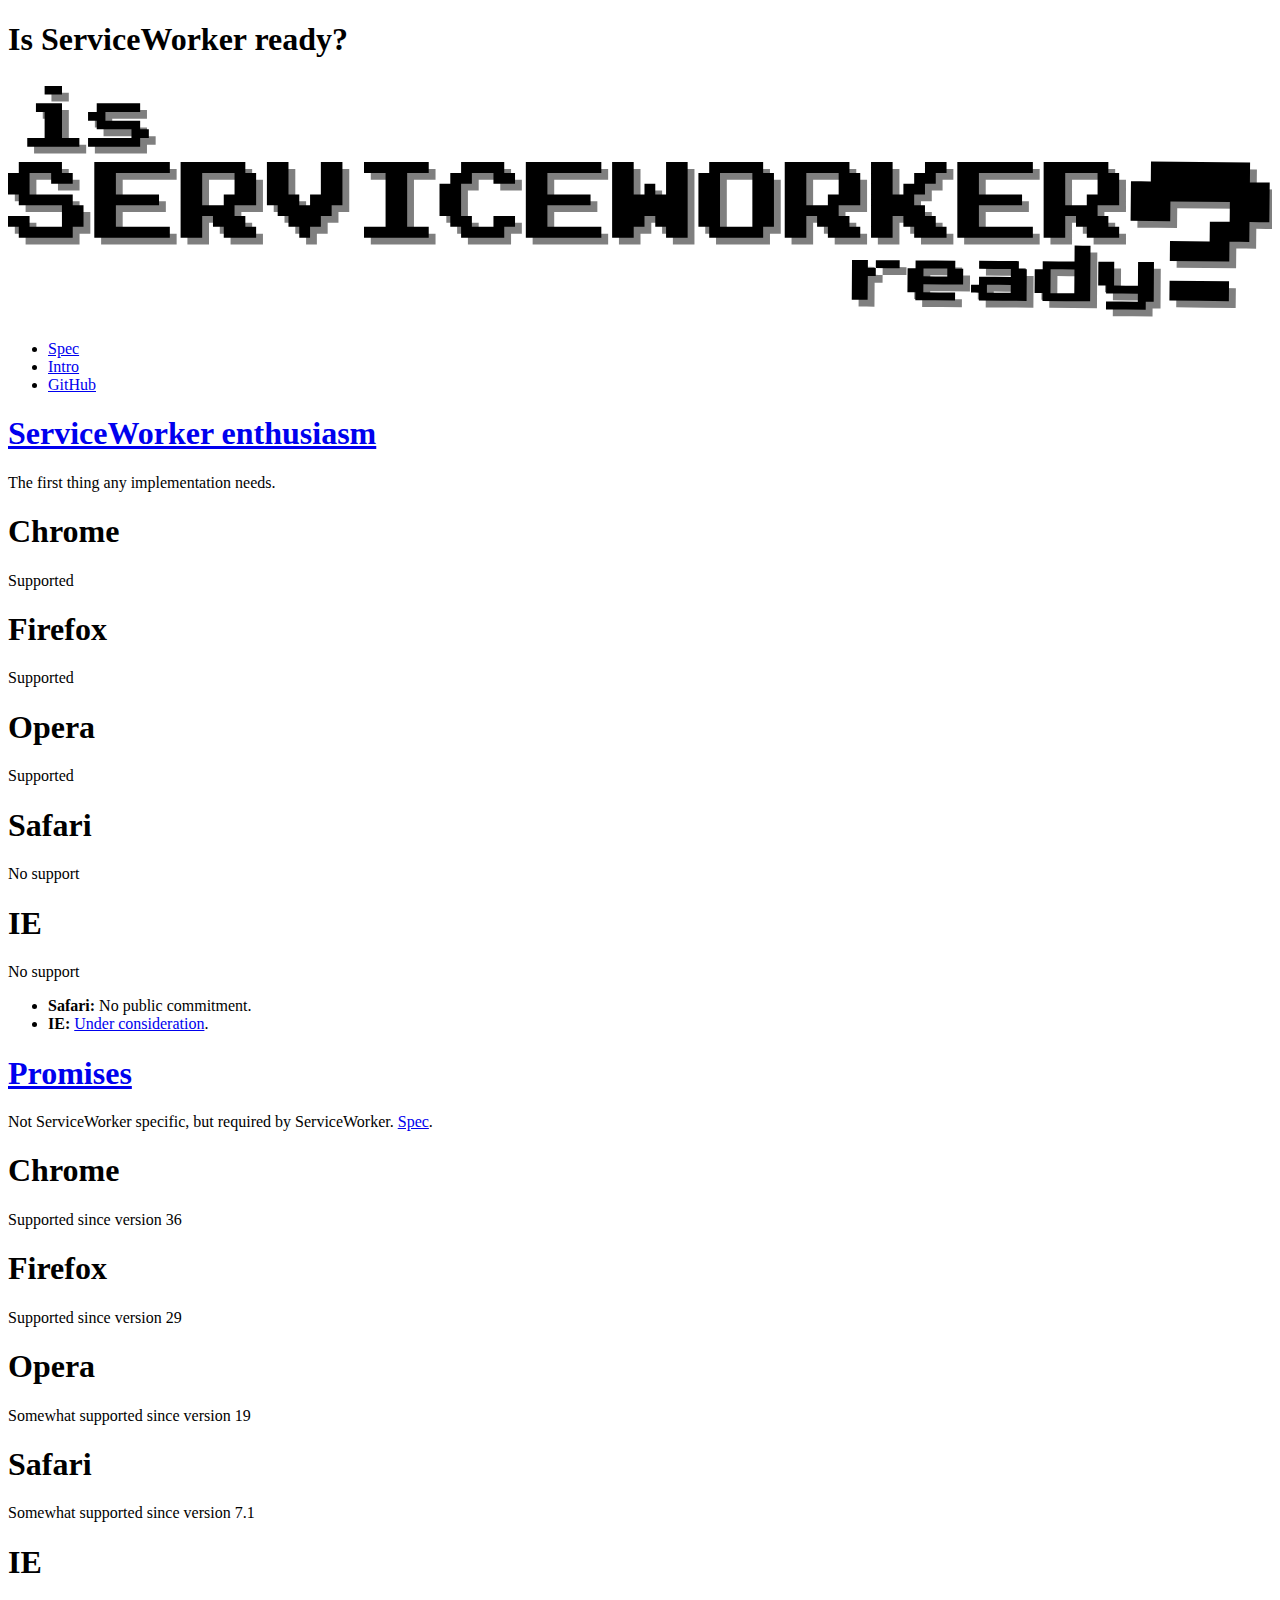
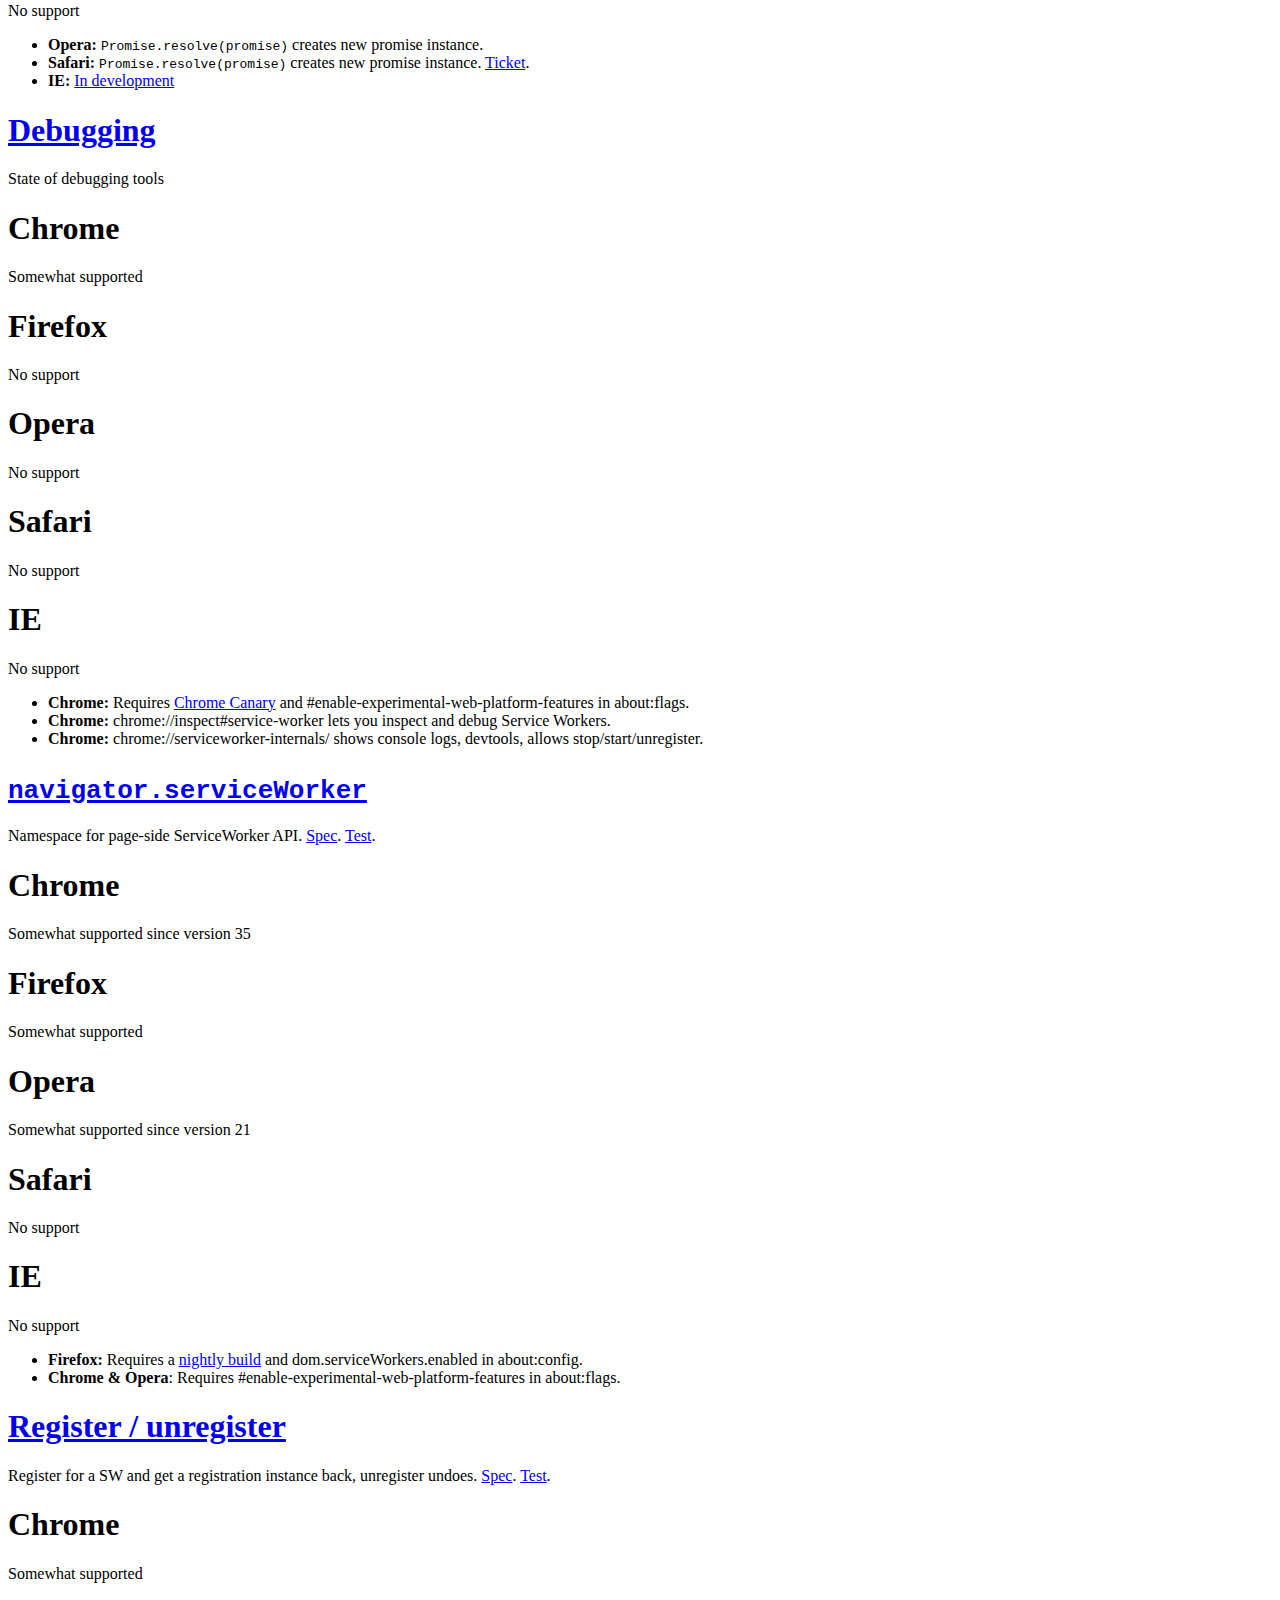
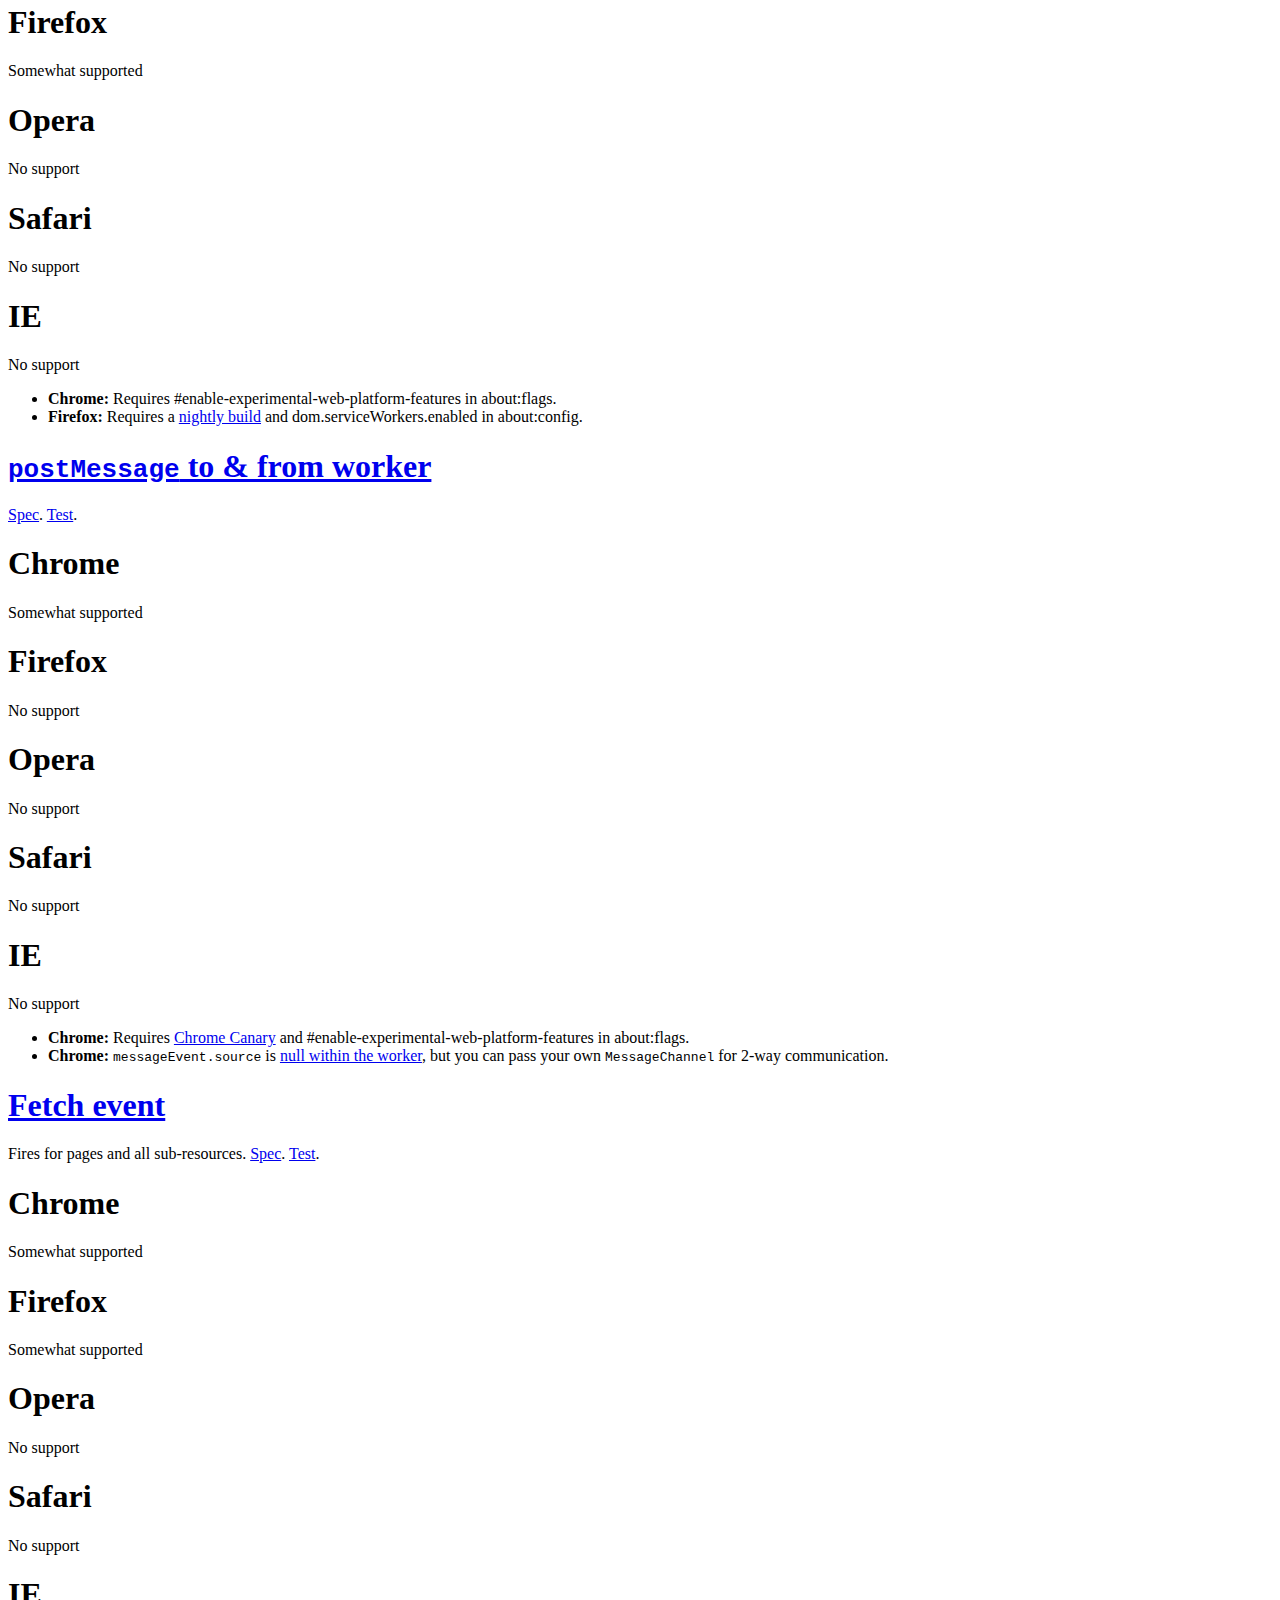
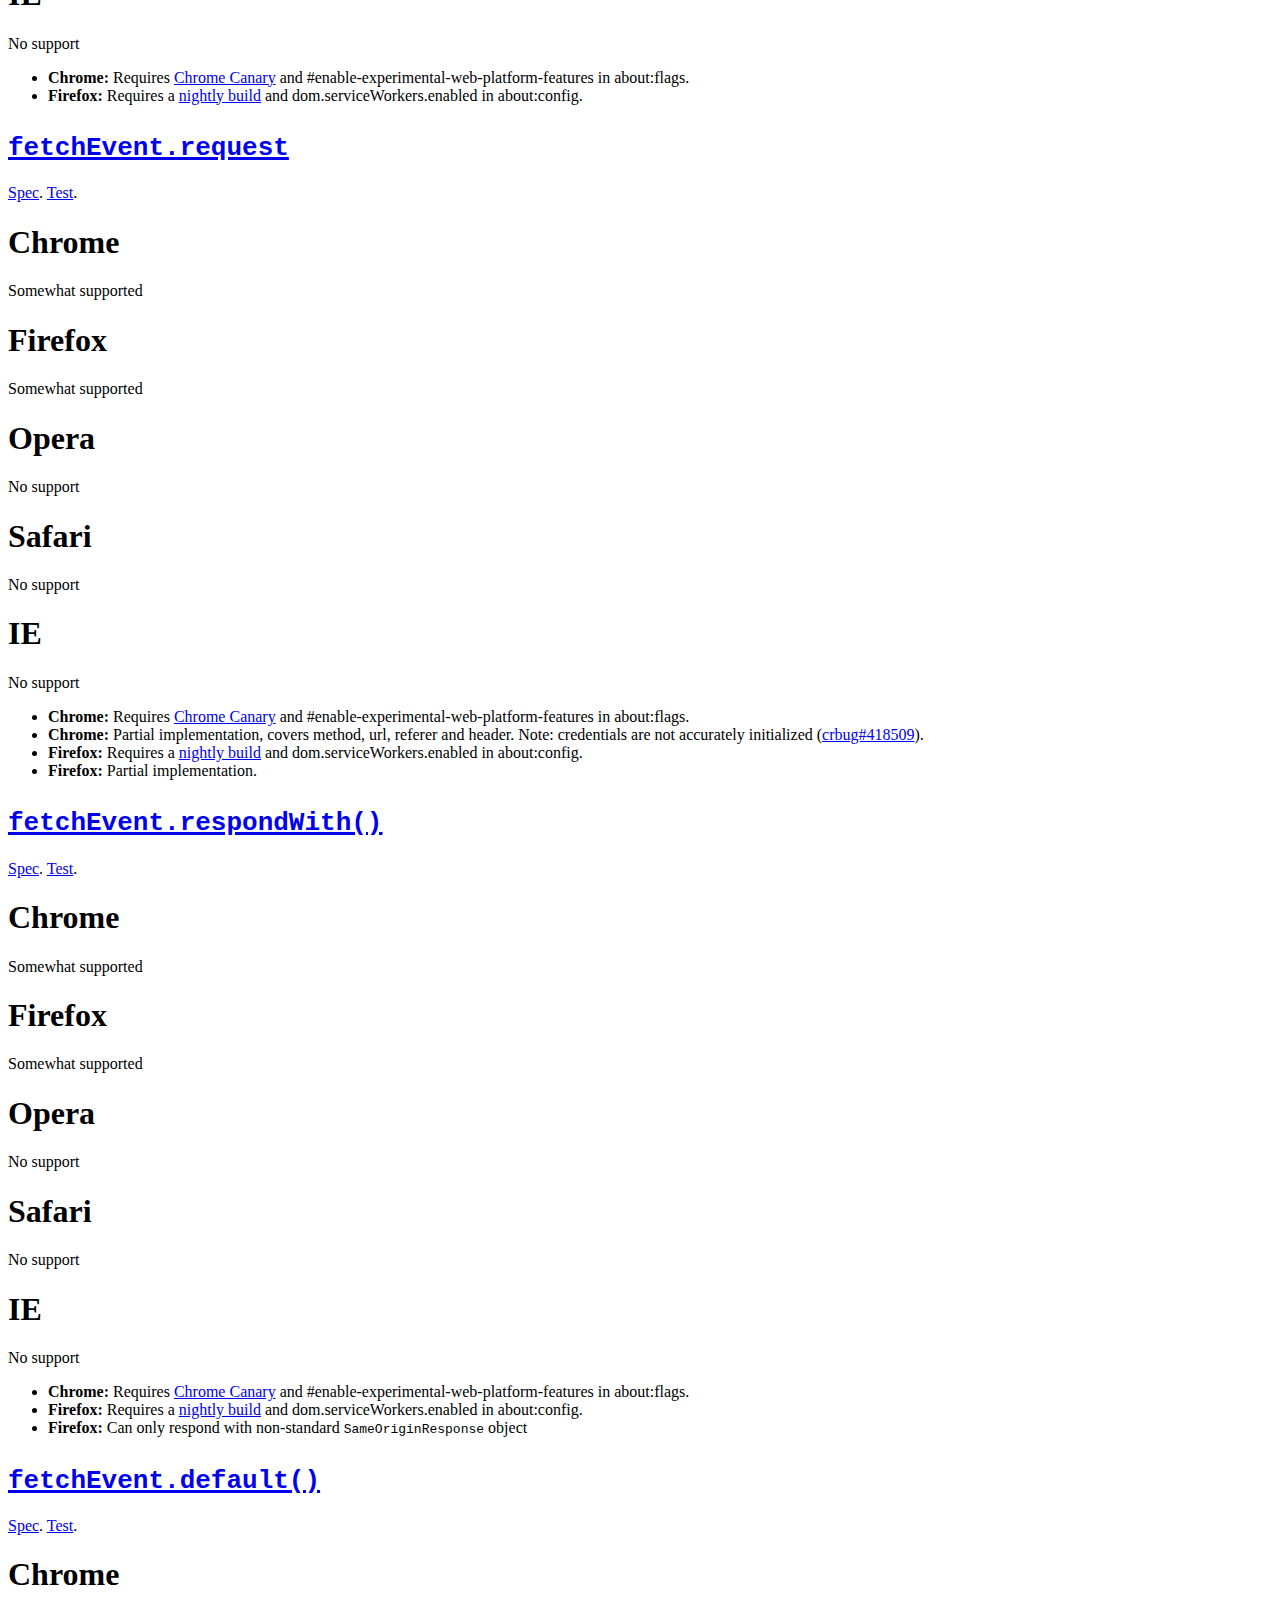
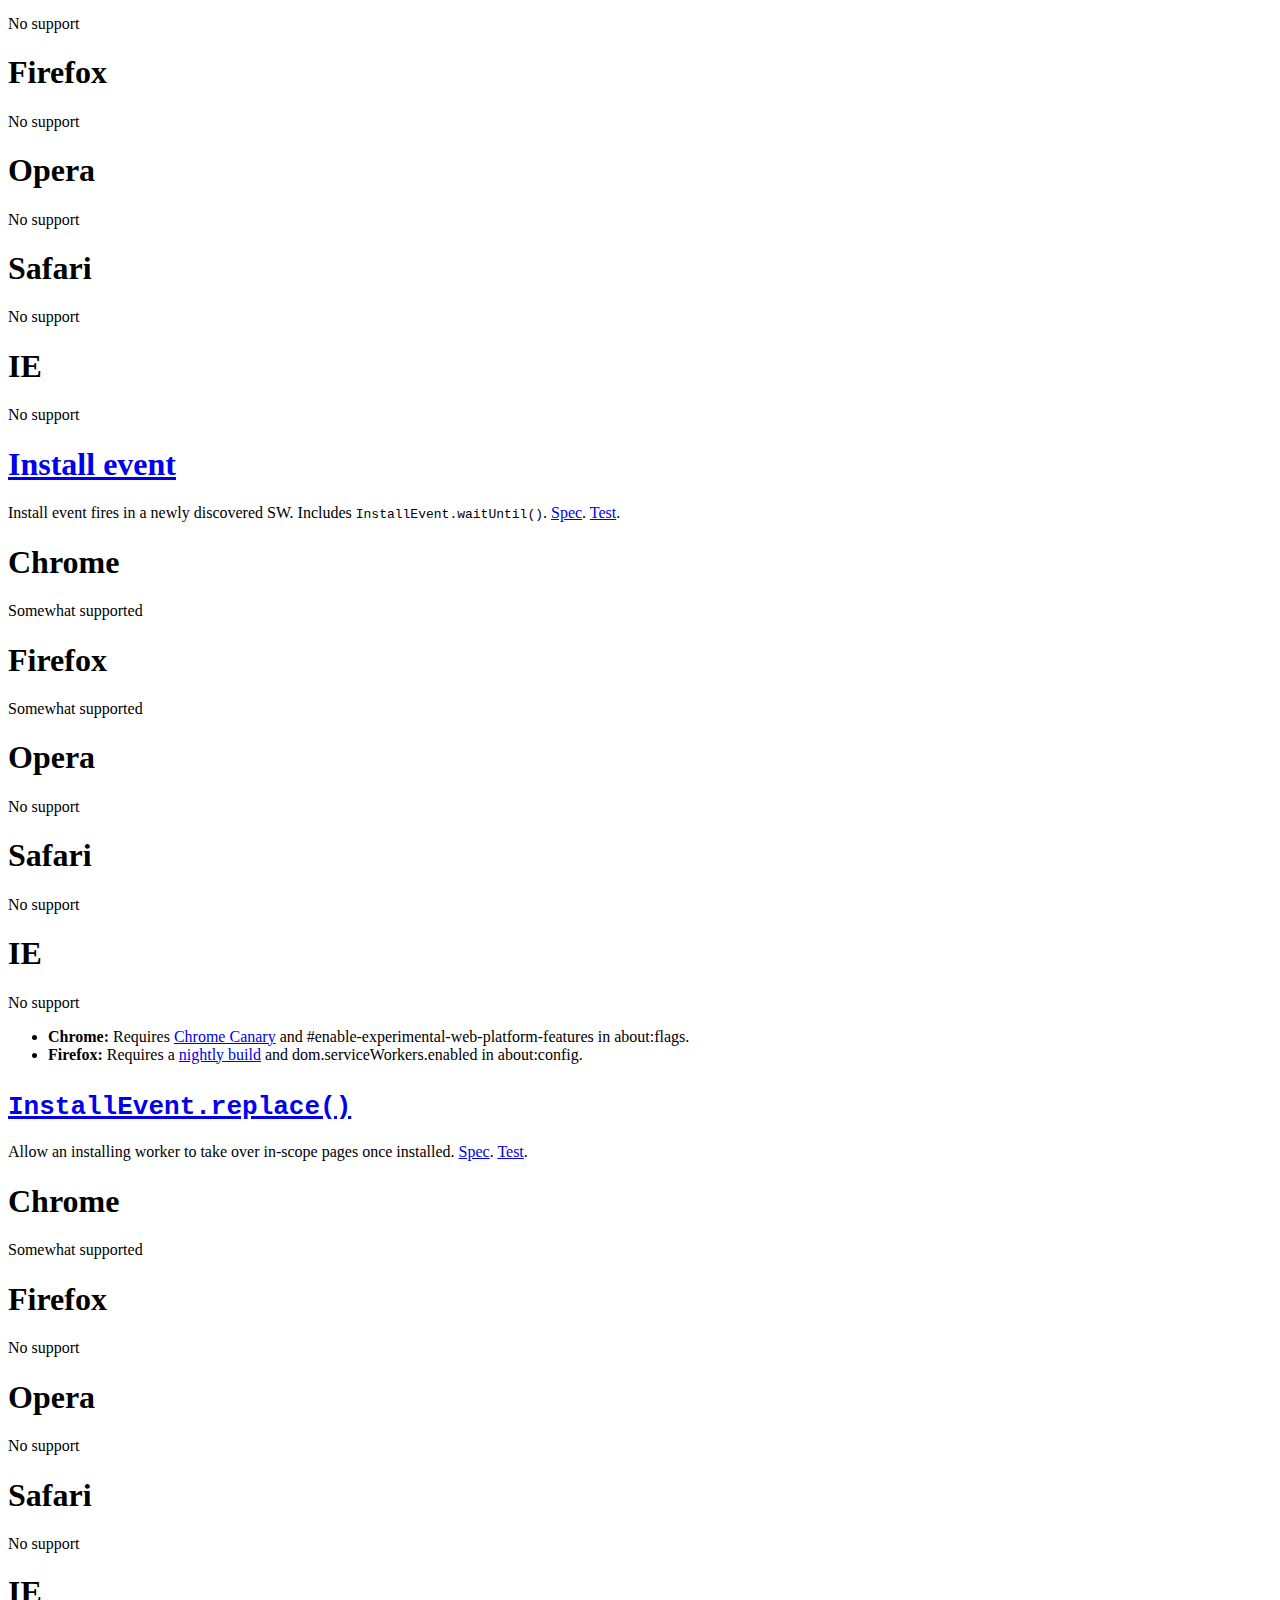
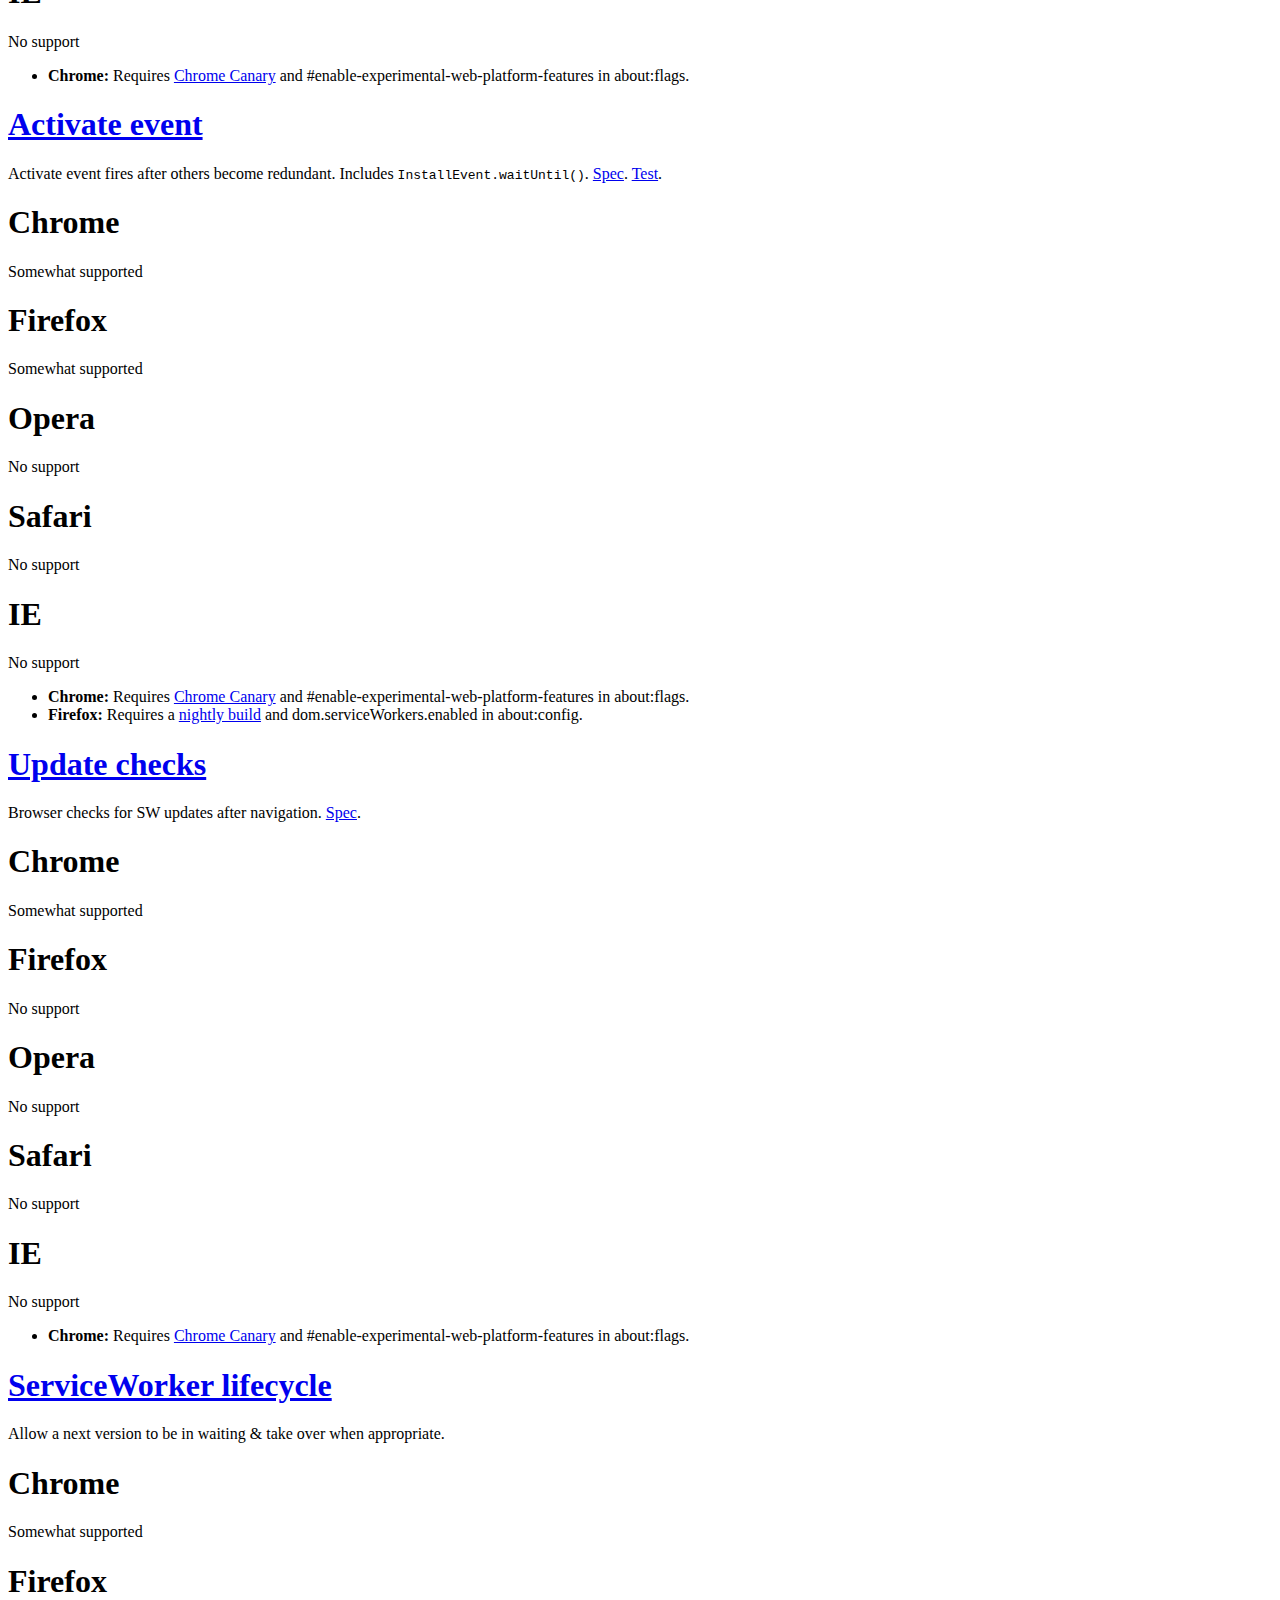
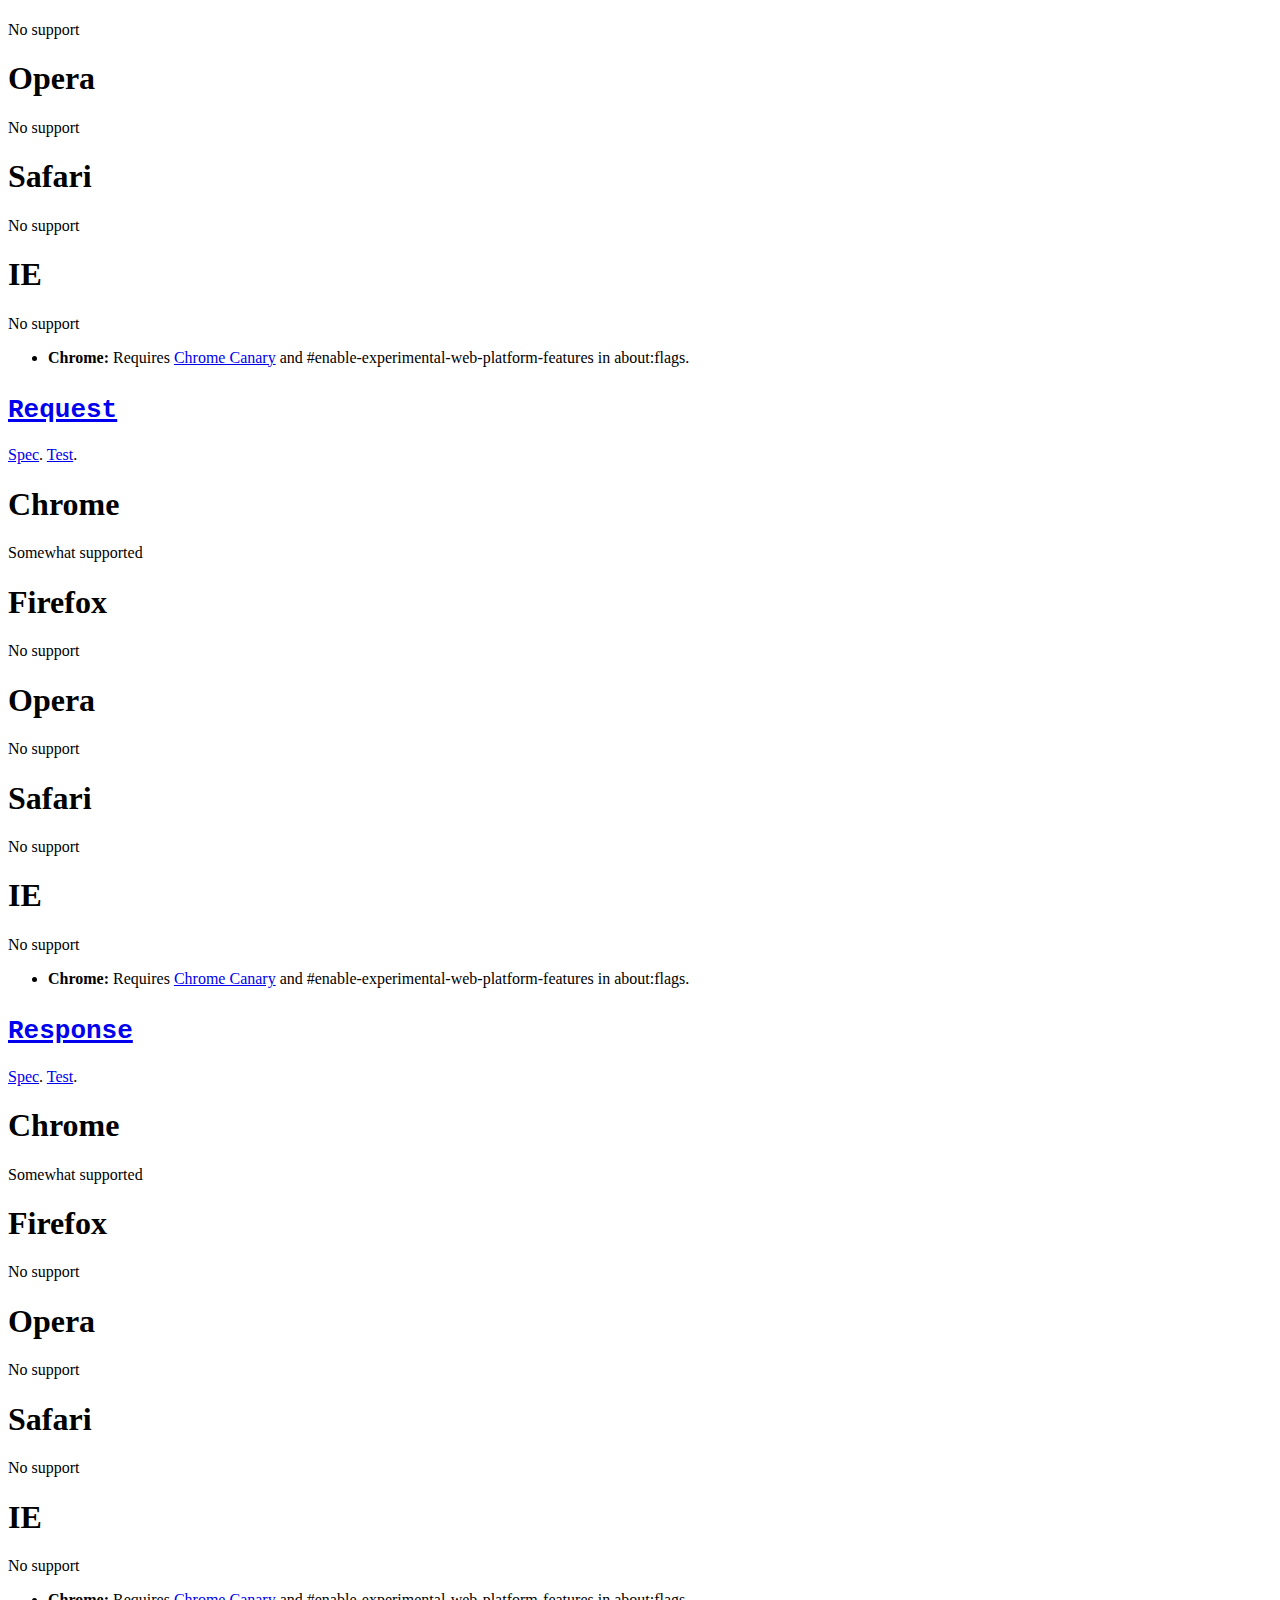
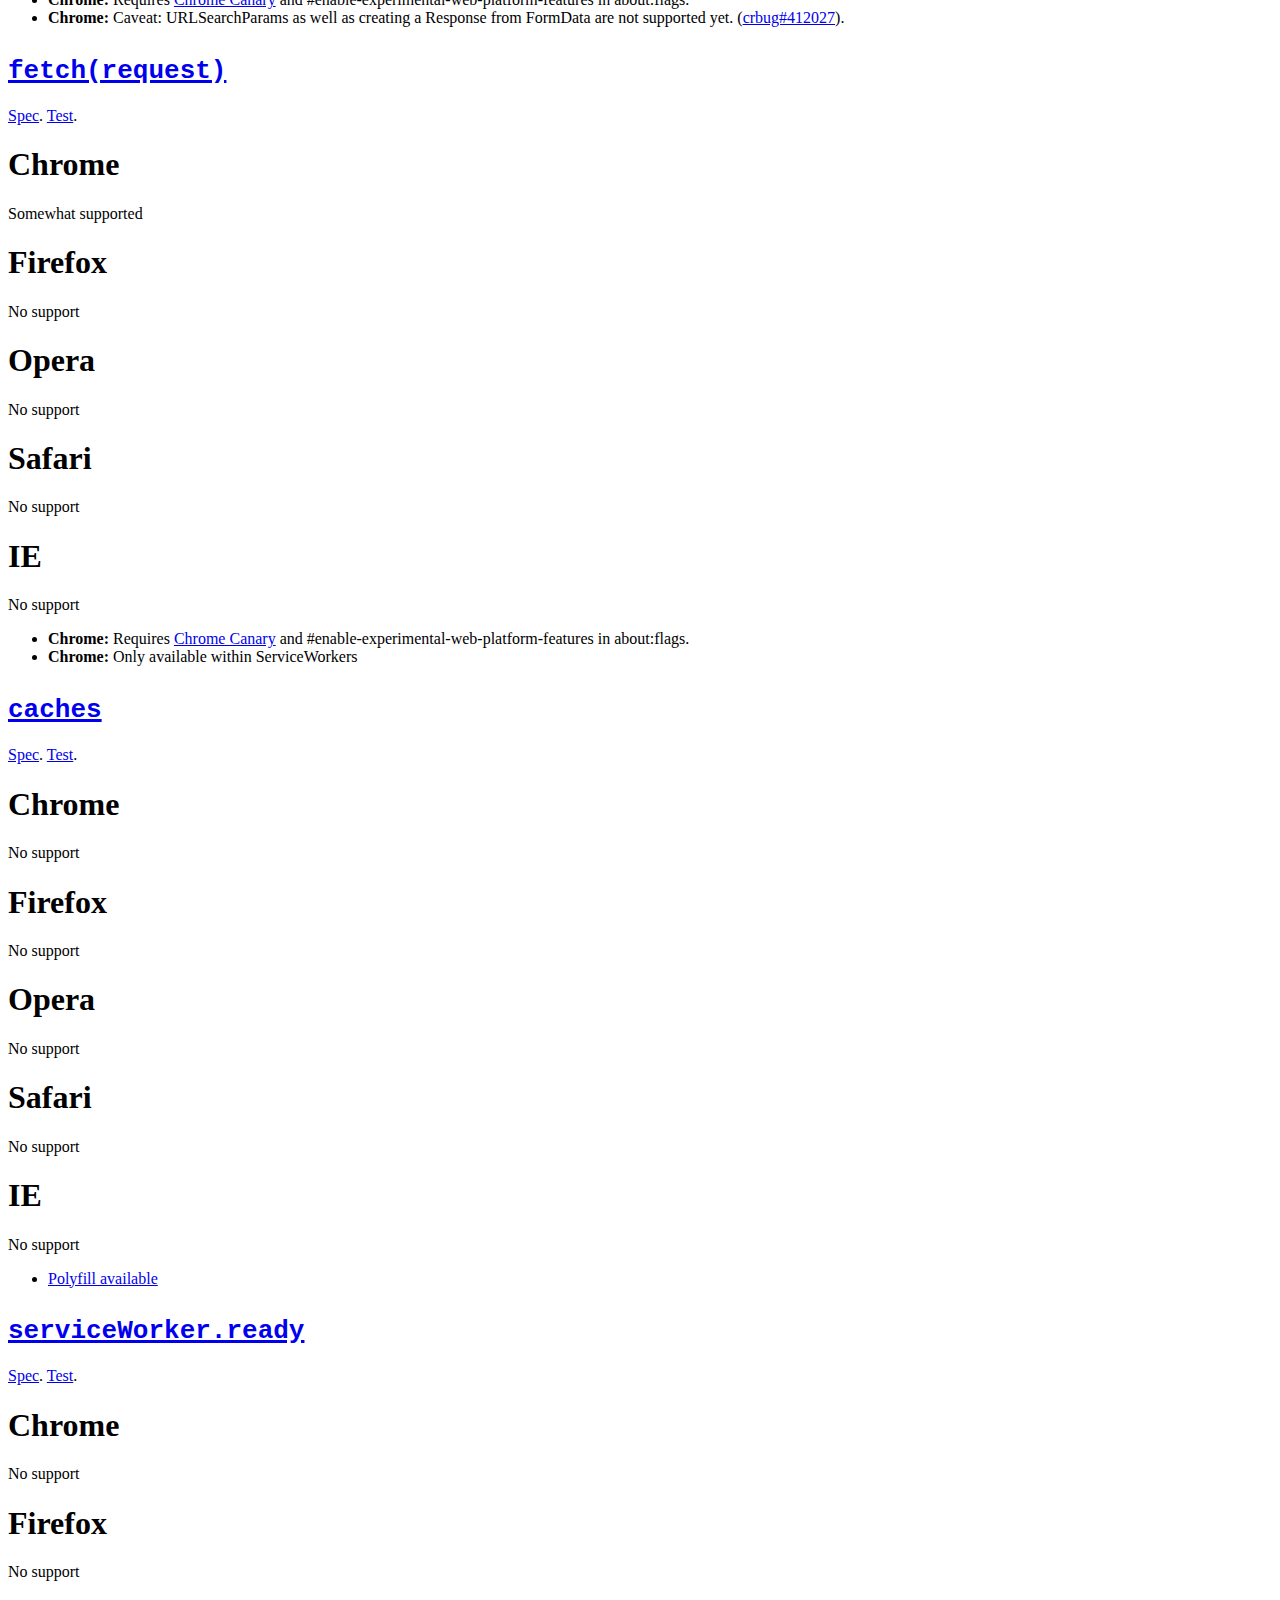
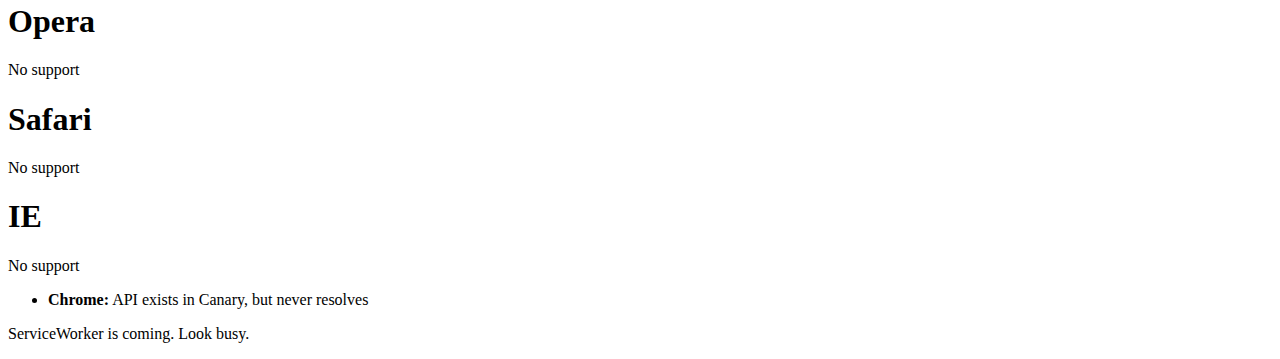
==== commit 047a2b49: "Updating data" ====
--- a/index.html
+++ b/index.html
@@ -177,12 +177,14 @@
           </section>
         
           <section class="result ish">
-            <h1 class="icon webkit-nightly">Safari</h1>
-            
-              <p class="support">
-                
-                  Somewhat supported
-                
+            <h1 class="icon safari">Safari</h1>
+            
+              <p class="support">
+                
+                  Somewhat supported
+                
+                
+                  since version <span class="version">7.1</span>
                 
               </p>
             
@@ -208,8 +210,6 @@
             
           
             
-              <li><strong>Safari:</strong> Supported in <a href="http://nightly.webkit.org/">nightlies</a> only</li>
-            
               <li><strong>Safari:</strong> <code>Promise.resolve(promise)</code> creates new promise instance. <a href="https://bugs.webkit.org/show_bug.cgi?id=128382">Ticket</a>.</li>
             
           
@@ -223,6 +223,83 @@
     </article>
   
     
+    <article class="feature" id="debugging">
+      <header>
+        <a href="#debugging" class="perma">
+          <h1 class="feature-name">
+            Debugging
+          </h1>
+        </a>
+        <p>State of debugging tools</p>
+      </header>
+      <div class="results">
+        
+          <section class="result ish">
+            <h1 class="icon canary">Chrome</h1>
+            
+              <p class="support">
+                
+                  Somewhat supported
+                
+                
+              </p>
+            
+          </section>
+        
+          <section class="result no">
+            <h1 class="icon firefox">Firefox</h1>
+            
+              <p class="support">No support</p>
+            
+          </section>
+        
+          <section class="result no">
+            <h1 class="icon opera">Opera</h1>
+            
+              <p class="support">No support</p>
+            
+          </section>
+        
+          <section class="result no">
+            <h1 class="icon safari">Safari</h1>
+            
+              <p class="support">No support</p>
+            
+          </section>
+        
+          <section class="result no">
+            <h1 class="icon ie">IE</h1>
+            
+              <p class="support">No support</p>
+            
+          </section>
+        
+      </div>
+      
+        <ul class="details">
+          
+            
+              <li><strong>Chrome:</strong> Requires <a href="https://www.google.co.uk/intl/en/chrome/browser/canary.html">Chrome Canary</a> and #enable-experimental-web-platform-features in about:flags.</li>
+            
+              <li><strong>Chrome:</strong> chrome://inspect#service-worker lets you inspect and debug Service Workers.</li>
+            
+              <li><strong>Chrome:</strong> chrome://serviceworker-internals/ shows console logs, devtools, allows stop/start/unregister.</li>
+            
+          
+            
+          
+            
+          
+            
+          
+            
+          
+          
+        </ul>
+      
+    </article>
+  
+    
     <article class="feature" id="navigator.serviceworker">
       <header>
         <a href="#navigator.serviceworker" class="perma">
@@ -392,14 +469,14 @@
     </article>
   
     
-    <article class="feature" id="debugging">
-      <header>
-        <a href="#debugging" class="perma">
-          <h1 class="feature-name">
-            Debugging
-          </h1>
-        </a>
-        <p>State of debugging tools</p>
+    <article class="feature" id="postmessage-to-&amp;-from-worker">
+      <header>
+        <a href="#postmessage-to-&amp;-from-worker" class="perma">
+          <h1 class="feature-name">
+            <code>postMessage</code> to &amp; from worker
+          </h1>
+        </a>
+        <p><a href="https://slightlyoff.github.io/ServiceWorker/spec/service_worker/#service-worker-client">Spec</a>. <a href="/isserviceworkerready/demos/postMessage/">Test</a>.</p>
       </header>
       <div class="results">
         
@@ -450,31 +527,31 @@
             
               <li><strong>Chrome:</strong> Requires <a href="https://www.google.co.uk/intl/en/chrome/browser/canary.html">Chrome Canary</a> and #enable-experimental-web-platform-features in about:flags.</li>
             
-              <li><strong>Chrome:</strong> chrome://serviceworker-internals/ shows console logs, devtools, allows stop/start/unregister</li>
-            
-          
-            
-          
-            
-          
-            
-          
-            
-          
-          
-        </ul>
-      
-    </article>
-  
-    
-    <article class="feature" id="postmessage-to-&amp;-from-worker">
-      <header>
-        <a href="#postmessage-to-&amp;-from-worker" class="perma">
-          <h1 class="feature-name">
-            <code>postMessage</code> to &amp; from worker
-          </h1>
-        </a>
-        <p><a href="https://slightlyoff.github.io/ServiceWorker/spec/service_worker/#service-worker-client">Spec</a>. <a href="/isserviceworkerready/demos/postMessage/">Test</a>.</p>
+              <li><strong>Chrome:</strong> <code>messageEvent.source</code> is <a href="https://crbug.com/403693">null within the worker</a>, but you can pass your own <code>MessageChannel</code> for 2-way communication.</li>
+            
+          
+            
+          
+            
+          
+            
+          
+            
+          
+          
+        </ul>
+      
+    </article>
+  
+    
+    <article class="feature" id="fetch-event">
+      <header>
+        <a href="#fetch-event" class="perma">
+          <h1 class="feature-name">
+            Fetch event
+          </h1>
+        </a>
+        <p>Fires for pages and all sub-resources. <a href="https://slightlyoff.github.io/ServiceWorker/spec/service_worker/#fetch-event-section">Spec</a>. <a href="/isserviceworkerready/demos/fetchevent/">Test</a>.</p>
       </header>
       <div class="results">
         
@@ -490,6 +567,247 @@
             
           </section>
         
+          <section class="result ish">
+            <h1 class="icon firefox-nightly">Firefox</h1>
+            
+              <p class="support">
+                
+                  Somewhat supported
+                
+                
+              </p>
+            
+          </section>
+        
+          <section class="result no">
+            <h1 class="icon opera">Opera</h1>
+            
+              <p class="support">No support</p>
+            
+          </section>
+        
+          <section class="result no">
+            <h1 class="icon safari">Safari</h1>
+            
+              <p class="support">No support</p>
+            
+          </section>
+        
+          <section class="result no">
+            <h1 class="icon ie">IE</h1>
+            
+              <p class="support">No support</p>
+            
+          </section>
+        
+      </div>
+      
+        <ul class="details">
+          
+            
+              <li><strong>Chrome:</strong> Requires <a href="https://www.google.co.uk/intl/en/chrome/browser/canary.html">Chrome Canary</a> and #enable-experimental-web-platform-features in about:flags.</li>
+            
+          
+            
+              <li><strong>Firefox:</strong> Requires a <a href="http://nightly.mozilla.org/">nightly build</a> and dom.serviceWorkers.enabled in about:config.</li>
+            
+          
+            
+          
+            
+          
+            
+          
+          
+        </ul>
+      
+    </article>
+  
+    
+    <article class="feature" id="fetchevent.request">
+      <header>
+        <a href="#fetchevent.request" class="perma">
+          <h1 class="feature-name">
+            <code>fetchEvent.request</code>
+          </h1>
+        </a>
+        <p><a href="https://slightlyoff.github.io/ServiceWorker/spec/service_worker/#fetch-event-section">Spec</a>. <a href="/isserviceworkerready/demos/fetchevent/">Test</a>.</p>
+      </header>
+      <div class="results">
+        
+          <section class="result ish">
+            <h1 class="icon canary">Chrome</h1>
+            
+              <p class="support">
+                
+                  Somewhat supported
+                
+                
+              </p>
+            
+          </section>
+        
+          <section class="result ish">
+            <h1 class="icon firefox-nightly">Firefox</h1>
+            
+              <p class="support">
+                
+                  Somewhat supported
+                
+                
+              </p>
+            
+          </section>
+        
+          <section class="result no">
+            <h1 class="icon opera">Opera</h1>
+            
+              <p class="support">No support</p>
+            
+          </section>
+        
+          <section class="result no">
+            <h1 class="icon safari">Safari</h1>
+            
+              <p class="support">No support</p>
+            
+          </section>
+        
+          <section class="result no">
+            <h1 class="icon ie">IE</h1>
+            
+              <p class="support">No support</p>
+            
+          </section>
+        
+      </div>
+      
+        <ul class="details">
+          
+            
+              <li><strong>Chrome:</strong> Requires <a href="https://www.google.co.uk/intl/en/chrome/browser/canary.html">Chrome Canary</a> and #enable-experimental-web-platform-features in about:flags.</li>
+            
+              <li><strong>Chrome:</strong> Partial implementation, covers method, url, referer and header. Note: credentials are not accurately initialized (<a href="http://crbug.com/418509">crbug#418509</a>).</li>
+            
+          
+            
+              <li><strong>Firefox:</strong> Requires a <a href="http://nightly.mozilla.org/">nightly build</a> and dom.serviceWorkers.enabled in about:config.</li>
+            
+              <li><strong>Firefox:</strong> Partial implementation.</li>
+            
+          
+            
+          
+            
+          
+            
+          
+          
+        </ul>
+      
+    </article>
+  
+    
+    <article class="feature" id="fetchevent.respondwith()">
+      <header>
+        <a href="#fetchevent.respondwith()" class="perma">
+          <h1 class="feature-name">
+            <code>fetchEvent.respondWith()</code>
+          </h1>
+        </a>
+        <p><a href="https://slightlyoff.github.io/ServiceWorker/spec/service_worker/#respond-with-method">Spec</a>. <a href="/isserviceworkerready/demos/fetchevent/">Test</a>.</p>
+      </header>
+      <div class="results">
+        
+          <section class="result ish">
+            <h1 class="icon canary">Chrome</h1>
+            
+              <p class="support">
+                
+                  Somewhat supported
+                
+                
+              </p>
+            
+          </section>
+        
+          <section class="result ish">
+            <h1 class="icon firefox-nightly">Firefox</h1>
+            
+              <p class="support">
+                
+                  Somewhat supported
+                
+                
+              </p>
+            
+          </section>
+        
+          <section class="result no">
+            <h1 class="icon opera">Opera</h1>
+            
+              <p class="support">No support</p>
+            
+          </section>
+        
+          <section class="result no">
+            <h1 class="icon safari">Safari</h1>
+            
+              <p class="support">No support</p>
+            
+          </section>
+        
+          <section class="result no">
+            <h1 class="icon ie">IE</h1>
+            
+              <p class="support">No support</p>
+            
+          </section>
+        
+      </div>
+      
+        <ul class="details">
+          
+            
+              <li><strong>Chrome:</strong> Requires <a href="https://www.google.co.uk/intl/en/chrome/browser/canary.html">Chrome Canary</a> and #enable-experimental-web-platform-features in about:flags.</li>
+            
+          
+            
+              <li><strong>Firefox:</strong> Requires a <a href="http://nightly.mozilla.org/">nightly build</a> and dom.serviceWorkers.enabled in about:config.</li>
+            
+              <li><strong>Firefox:</strong> Can only respond with non-standard <code>SameOriginResponse</code> object</li>
+            
+          
+            
+          
+            
+          
+            
+          
+          
+        </ul>
+      
+    </article>
+  
+    
+    <article class="feature" id="fetchevent.default()">
+      <header>
+        <a href="#fetchevent.default()" class="perma">
+          <h1 class="feature-name">
+            <code>fetchEvent.default()</code>
+          </h1>
+        </a>
+        <p><a href="https://slightlyoff.github.io/ServiceWorker/spec/service_worker/#default-method">Spec</a>. <a href="/isserviceworkerready/demos/fetchevent/">Test</a>.</p>
+      </header>
+      <div class="results">
+        
+          <section class="result no">
+            <h1 class="icon chrome">Chrome</h1>
+            
+              <p class="support">No support</p>
+            
+          </section>
+        
           <section class="result no">
             <h1 class="icon firefox">Firefox</h1>
             
@@ -520,36 +838,97 @@
         
       </div>
       
+    </article>
+  
+    
+    <article class="feature" id="install-event">
+      <header>
+        <a href="#install-event" class="perma">
+          <h1 class="feature-name">
+            Install event
+          </h1>
+        </a>
+        <p>Install event fires in a newly discovered SW. Includes <code>InstallEvent.waitUntil()</code>. <a href="https://slightlyoff.github.io/ServiceWorker/spec/service_worker/#install-event-section">Spec</a>. <a href="/isserviceworkerready/demos/installactivate/">Test</a>.</p>
+      </header>
+      <div class="results">
+        
+          <section class="result ish">
+            <h1 class="icon canary">Chrome</h1>
+            
+              <p class="support">
+                
+                  Somewhat supported
+                
+                
+              </p>
+            
+          </section>
+        
+          <section class="result ish">
+            <h1 class="icon firefox-nightly">Firefox</h1>
+            
+              <p class="support">
+                
+                  Somewhat supported
+                
+                
+              </p>
+            
+          </section>
+        
+          <section class="result no">
+            <h1 class="icon opera">Opera</h1>
+            
+              <p class="support">No support</p>
+            
+          </section>
+        
+          <section class="result no">
+            <h1 class="icon safari">Safari</h1>
+            
+              <p class="support">No support</p>
+            
+          </section>
+        
+          <section class="result no">
+            <h1 class="icon ie">IE</h1>
+            
+              <p class="support">No support</p>
+            
+          </section>
+        
+      </div>
+      
         <ul class="details">
           
             
               <li><strong>Chrome:</strong> Requires <a href="https://www.google.co.uk/intl/en/chrome/browser/canary.html">Chrome Canary</a> and #enable-experimental-web-platform-features in about:flags.</li>
             
-              <li><strong>Chrome:</strong> <code>messageEvent.source</code> is <a href="https://crbug.com/403693">null within the worker</a>, but you can pass your own <code>MessageChannel</code> for 2-way communication.</li>
-            
-          
-            
-          
-            
-          
-            
-          
-            
-          
-          
-        </ul>
-      
-    </article>
-  
-    
-    <article class="feature" id="fetch-event">
-      <header>
-        <a href="#fetch-event" class="perma">
-          <h1 class="feature-name">
-            Fetch event
-          </h1>
-        </a>
-        <p>Fires for pages and all sub-resources. <a href="https://slightlyoff.github.io/ServiceWorker/spec/service_worker/#fetch-event-section">Spec</a>. <a href="/isserviceworkerready/demos/fetchevent/">Test</a>.</p>
+          
+            
+              <li><strong>Firefox:</strong> Requires a <a href="http://nightly.mozilla.org/">nightly build</a> and dom.serviceWorkers.enabled in about:config.</li>
+            
+          
+            
+          
+            
+          
+            
+          
+          
+        </ul>
+      
+    </article>
+  
+    
+    <article class="feature" id="installevent.replace()">
+      <header>
+        <a href="#installevent.replace()" class="perma">
+          <h1 class="feature-name">
+            <code>InstallEvent.replace()</code>
+          </h1>
+        </a>
+        <p>Allow an installing worker to take over in-scope pages once installed. <a href="https://slightlyoff.github.io/ServiceWorker/spec/service_worker/#replace-method">Spec</a>. <a href="/isserviceworkerready/demos/installactivate/">Test</a>.</p>
       </header>
       <div class="results">
         
@@ -565,6 +944,79 @@
             
           </section>
         
+          <section class="result no">
+            <h1 class="icon firefox">Firefox</h1>
+            
+              <p class="support">No support</p>
+            
+          </section>
+        
+          <section class="result no">
+            <h1 class="icon opera">Opera</h1>
+            
+              <p class="support">No support</p>
+            
+          </section>
+        
+          <section class="result no">
+            <h1 class="icon safari">Safari</h1>
+            
+              <p class="support">No support</p>
+            
+          </section>
+        
+          <section class="result no">
+            <h1 class="icon ie">IE</h1>
+            
+              <p class="support">No support</p>
+            
+          </section>
+        
+      </div>
+      
+        <ul class="details">
+          
+            
+              <li><strong>Chrome:</strong> Requires <a href="https://www.google.co.uk/intl/en/chrome/browser/canary.html">Chrome Canary</a> and #enable-experimental-web-platform-features in about:flags.</li>
+            
+          
+            
+          
+            
+          
+            
+          
+            
+          
+          
+        </ul>
+      
+    </article>
+  
+    
+    <article class="feature" id="activate-event">
+      <header>
+        <a href="#activate-event" class="perma">
+          <h1 class="feature-name">
+            Activate event
+          </h1>
+        </a>
+        <p>Activate event fires after others become redundant. Includes <code>InstallEvent.waitUntil()</code>. <a href="https://slightlyoff.github.io/ServiceWorker/spec/service_worker/#install-phase-event">Spec</a>. <a href="/isserviceworkerready/demos/installactivate/">Test</a>.</p>
+      </header>
+      <div class="results">
+        
+          <section class="result ish">
+            <h1 class="icon canary">Chrome</h1>
+            
+              <p class="support">
+                
+                  Somewhat supported
+                
+                
+              </p>
+            
+          </section>
+        
           <section class="result ish">
             <h1 class="icon firefox-nightly">Firefox</h1>
             
@@ -622,14 +1074,14 @@
     </article>
   
     
-    <article class="feature" id="fetchevent.request">
-      <header>
-        <a href="#fetchevent.request" class="perma">
-          <h1 class="feature-name">
-            <code>fetchEvent.request</code>
-          </h1>
-        </a>
-        <p><a href="https://slightlyoff.github.io/ServiceWorker/spec/service_worker/#fetch-event-section">Spec</a>. <a href="/isserviceworkerready/demos/fetchevent/">Test</a>.</p>
+    <article class="feature" id="update-checks">
+      <header>
+        <a href="#update-checks" class="perma">
+          <h1 class="feature-name">
+            Update checks
+          </h1>
+        </a>
+        <p>Browser checks for SW updates after navigation. <a href="https://slightlyoff.github.io/ServiceWorker/spec/service_worker/#update-algorithm">Spec</a>.</p>
       </header>
       <div class="results">
         
@@ -645,15 +1097,10 @@
             
           </section>
         
-          <section class="result ish">
-            <h1 class="icon firefox-nightly">Firefox</h1>
-            
-              <p class="support">
-                
-                  Somewhat supported
-                
-                
-              </p>
+          <section class="result no">
+            <h1 class="icon firefox">Firefox</h1>
+            
+              <p class="support">No support</p>
             
           </section>
         
@@ -685,35 +1132,29 @@
             
               <li><strong>Chrome:</strong> Requires <a href="https://www.google.co.uk/intl/en/chrome/browser/canary.html">Chrome Canary</a> and #enable-experimental-web-platform-features in about:flags.</li>
             
-              <li><strong>Chrome:</strong> Partial implementation, covers url & some headers.</li>
-            
-          
-            
-              <li><strong>Firefox:</strong> Requires a <a href="http://nightly.mozilla.org/">nightly build</a> and dom.serviceWorkers.enabled in about:config.</li>
-            
-              <li><strong>Firefox:</strong> Partial implementation.</li>
-            
-          
-            
-          
-            
-          
-            
-          
-          
-        </ul>
-      
-    </article>
-  
-    
-    <article class="feature" id="fetchevent.respondwith()">
-      <header>
-        <a href="#fetchevent.respondwith()" class="perma">
-          <h1 class="feature-name">
-            <code>fetchEvent.respondWith()</code>
-          </h1>
-        </a>
-        <p><a href="https://slightlyoff.github.io/ServiceWorker/spec/service_worker/#respond-with-method">Spec</a>. <a href="/isserviceworkerready/demos/fetchevent/">Test</a>.</p>
+          
+            
+          
+            
+          
+            
+          
+            
+          
+          
+        </ul>
+      
+    </article>
+  
+    
+    <article class="feature" id="serviceworker-lifecycle">
+      <header>
+        <a href="#serviceworker-lifecycle" class="perma">
+          <h1 class="feature-name">
+            ServiceWorker lifecycle
+          </h1>
+        </a>
+        <p>Allow a next version to be in waiting &amp; take over when appropriate.</p>
       </header>
       <div class="results">
         
@@ -729,15 +1170,10 @@
             
           </section>
         
-          <section class="result ish">
-            <h1 class="icon firefox-nightly">Firefox</h1>
-            
-              <p class="support">
-                
-                  Somewhat supported
-                
-                
-              </p>
+          <section class="result no">
+            <h1 class="icon firefox">Firefox</h1>
+            
+              <p class="support">No support</p>
             
           </section>
         
@@ -771,31 +1207,250 @@
             
           
             
-              <li><strong>Firefox:</strong> Requires a <a href="http://nightly.mozilla.org/">nightly build</a> and dom.serviceWorkers.enabled in about:config.</li>
-            
-              <li><strong>Firefox:</strong> Can only respond with non-standard <code>SameOriginResponse</code> object</li>
-            
-          
-            
-          
-            
-          
-            
-          
-          
-        </ul>
-      
-    </article>
-  
-    
-    <article class="feature" id="fetchevent.default()">
-      <header>
-        <a href="#fetchevent.default()" class="perma">
-          <h1 class="feature-name">
-            <code>fetchEvent.default()</code>
-          </h1>
-        </a>
-        <p><a href="https://slightlyoff.github.io/ServiceWorker/spec/service_worker/#default-method">Spec</a>. <a href="/isserviceworkerready/demos/fetchevent/">Test</a>.</p>
+          
+            
+          
+            
+          
+            
+          
+          
+        </ul>
+      
+    </article>
+  
+    
+    <article class="feature" id="request">
+      <header>
+        <a href="#request" class="perma">
+          <h1 class="feature-name">
+            <code>Request</code>
+          </h1>
+        </a>
+        <p><a href="https://slightlyoff.github.io/ServiceWorker/spec/service_worker/#request-objects">Spec</a>. <a href="/isserviceworkerready/demos/globalapis/">Test</a>.</p>
+      </header>
+      <div class="results">
+        
+          <section class="result ish">
+            <h1 class="icon canary">Chrome</h1>
+            
+              <p class="support">
+                
+                  Somewhat supported
+                
+                
+              </p>
+            
+          </section>
+        
+          <section class="result no">
+            <h1 class="icon firefox">Firefox</h1>
+            
+              <p class="support">No support</p>
+            
+          </section>
+        
+          <section class="result no">
+            <h1 class="icon opera">Opera</h1>
+            
+              <p class="support">No support</p>
+            
+          </section>
+        
+          <section class="result no">
+            <h1 class="icon safari">Safari</h1>
+            
+              <p class="support">No support</p>
+            
+          </section>
+        
+          <section class="result no">
+            <h1 class="icon ie">IE</h1>
+            
+              <p class="support">No support</p>
+            
+          </section>
+        
+      </div>
+      
+        <ul class="details">
+          
+            
+              <li><strong>Chrome:</strong> Requires <a href="https://www.google.co.uk/intl/en/chrome/browser/canary.html">Chrome Canary</a> and #enable-experimental-web-platform-features in about:flags.</li>
+            
+          
+            
+          
+            
+          
+            
+          
+            
+          
+          
+        </ul>
+      
+    </article>
+  
+    
+    <article class="feature" id="response">
+      <header>
+        <a href="#response" class="perma">
+          <h1 class="feature-name">
+            <code>Response</code>
+          </h1>
+        </a>
+        <p><a href="https://slightlyoff.github.io/ServiceWorker/spec/service_worker/#response-objects">Spec</a>. <a href="/isserviceworkerready/demos/globalapis/">Test</a>.</p>
+      </header>
+      <div class="results">
+        
+          <section class="result ish">
+            <h1 class="icon canary">Chrome</h1>
+            
+              <p class="support">
+                
+                  Somewhat supported
+                
+                
+              </p>
+            
+          </section>
+        
+          <section class="result no">
+            <h1 class="icon firefox">Firefox</h1>
+            
+              <p class="support">No support</p>
+            
+          </section>
+        
+          <section class="result no">
+            <h1 class="icon opera">Opera</h1>
+            
+              <p class="support">No support</p>
+            
+          </section>
+        
+          <section class="result no">
+            <h1 class="icon safari">Safari</h1>
+            
+              <p class="support">No support</p>
+            
+          </section>
+        
+          <section class="result no">
+            <h1 class="icon ie">IE</h1>
+            
+              <p class="support">No support</p>
+            
+          </section>
+        
+      </div>
+      
+        <ul class="details">
+          
+            
+              <li><strong>Chrome:</strong> Requires <a href="https://www.google.co.uk/intl/en/chrome/browser/canary.html">Chrome Canary</a> and #enable-experimental-web-platform-features in about:flags.</li>
+            
+              <li><strong>Chrome:</strong> Caveat: URLSearchParams as well as creating a Response from FormData are not supported yet. (<a href="https://code.google.com/p/chromium/issues/detail?id=412027#c5">crbug#412027</a>).</li>
+            
+          
+            
+          
+            
+          
+            
+          
+            
+          
+          
+        </ul>
+      
+    </article>
+  
+    
+    <article class="feature" id="fetch(request)">
+      <header>
+        <a href="#fetch(request)" class="perma">
+          <h1 class="feature-name">
+            <code>fetch(request)</code>
+          </h1>
+        </a>
+        <p><a href="https://slightlyoff.github.io/ServiceWorker/spec/service_worker/#service-worker-global-scope-fetch">Spec</a>. <a href="/isserviceworkerready/demos/fetch/">Test</a>.</p>
+      </header>
+      <div class="results">
+        
+          <section class="result ish">
+            <h1 class="icon canary">Chrome</h1>
+            
+              <p class="support">
+                
+                  Somewhat supported
+                
+                
+              </p>
+            
+          </section>
+        
+          <section class="result no">
+            <h1 class="icon firefox">Firefox</h1>
+            
+              <p class="support">No support</p>
+            
+          </section>
+        
+          <section class="result no">
+            <h1 class="icon opera">Opera</h1>
+            
+              <p class="support">No support</p>
+            
+          </section>
+        
+          <section class="result no">
+            <h1 class="icon safari">Safari</h1>
+            
+              <p class="support">No support</p>
+            
+          </section>
+        
+          <section class="result no">
+            <h1 class="icon ie">IE</h1>
+            
+              <p class="support">No support</p>
+            
+          </section>
+        
+      </div>
+      
+        <ul class="details">
+          
+            
+              <li><strong>Chrome:</strong> Requires <a href="https://www.google.co.uk/intl/en/chrome/browser/canary.html">Chrome Canary</a> and #enable-experimental-web-platform-features in about:flags.</li>
+            
+              <li><strong>Chrome:</strong> Only available within ServiceWorkers</li>
+            
+          
+            
+          
+            
+          
+            
+          
+            
+          
+          
+        </ul>
+      
+    </article>
+  
+    
+    <article class="feature" id="caches">
+      <header>
+        <a href="#caches" class="perma">
+          <h1 class="feature-name">
+            <code>caches</code>
+          </h1>
+        </a>
+        <p><a href="https://slightlyoff.github.io/ServiceWorker/spec/service_worker/#service-worker-global-scope-caches">Spec</a>. <a href="/isserviceworkerready/demos/globalapis/">Test</a>.</p>
       </header>
       <div class="results">
         
@@ -836,659 +1491,22 @@
         
       </div>
       
-    </article>
-  
-    
-    <article class="feature" id="install-event">
-      <header>
-        <a href="#install-event" class="perma">
-          <h1 class="feature-name">
-            Install event
-          </h1>
-        </a>
-        <p>Install event fires in a newly discovered SW. Includes <code>InstallEvent.waitUntil()</code>. <a href="https://slightlyoff.github.io/ServiceWorker/spec/service_worker/#install-event-section">Spec</a>. <a href="/isserviceworkerready/demos/installactivate/">Test</a>.</p>
-      </header>
-      <div class="results">
-        
-          <section class="result ish">
-            <h1 class="icon canary">Chrome</h1>
-            
-              <p class="support">
-                
-                  Somewhat supported
-                
-                
-              </p>
-            
-          </section>
-        
-          <section class="result ish">
-            <h1 class="icon firefox-nightly">Firefox</h1>
-            
-              <p class="support">
-                
-                  Somewhat supported
-                
-                
-              </p>
-            
-          </section>
-        
-          <section class="result no">
-            <h1 class="icon opera">Opera</h1>
-            
-              <p class="support">No support</p>
-            
-          </section>
-        
-          <section class="result no">
-            <h1 class="icon safari">Safari</h1>
-            
-              <p class="support">No support</p>
-            
-          </section>
-        
-          <section class="result no">
-            <h1 class="icon ie">IE</h1>
-            
-              <p class="support">No support</p>
-            
-          </section>
-        
-      </div>
-      
-        <ul class="details">
-          
-            
-              <li><strong>Chrome:</strong> Requires <a href="https://www.google.co.uk/intl/en/chrome/browser/canary.html">Chrome Canary</a> and #enable-experimental-web-platform-features in about:flags.</li>
-            
-          
-            
-              <li><strong>Firefox:</strong> Requires a <a href="http://nightly.mozilla.org/">nightly build</a> and dom.serviceWorkers.enabled in about:config.</li>
-            
-          
-            
-          
-            
-          
-            
-          
-          
-        </ul>
-      
-    </article>
-  
-    
-    <article class="feature" id="installevent.replace()">
-      <header>
-        <a href="#installevent.replace()" class="perma">
-          <h1 class="feature-name">
-            <code>InstallEvent.replace()</code>
-          </h1>
-        </a>
-        <p>Allow an installing worker to take over in-scope pages once installed. <a href="https://slightlyoff.github.io/ServiceWorker/spec/service_worker/#replace-method">Spec</a>. <a href="/isserviceworkerready/demos/installactivate/">Test</a>.</p>
-      </header>
-      <div class="results">
-        
-          <section class="result no">
-            <h1 class="icon chrome">Chrome</h1>
-            
-              <p class="support">No support</p>
-            
-          </section>
-        
-          <section class="result no">
-            <h1 class="icon firefox">Firefox</h1>
-            
-              <p class="support">No support</p>
-            
-          </section>
-        
-          <section class="result no">
-            <h1 class="icon opera">Opera</h1>
-            
-              <p class="support">No support</p>
-            
-          </section>
-        
-          <section class="result no">
-            <h1 class="icon safari">Safari</h1>
-            
-              <p class="support">No support</p>
-            
-          </section>
-        
-          <section class="result no">
-            <h1 class="icon ie">IE</h1>
-            
-              <p class="support">No support</p>
-            
-          </section>
-        
-      </div>
-      
-        <ul class="details">
-          
-            
-              <li><strong>Chrome:</strong> Method is present, but not relevant until other lifecycle parts are implemented</li>
-            
-          
-            
-          
-            
-          
-            
-          
-            
-          
-          
-        </ul>
-      
-    </article>
-  
-    
-    <article class="feature" id="activate-event">
-      <header>
-        <a href="#activate-event" class="perma">
-          <h1 class="feature-name">
-            Activate event
-          </h1>
-        </a>
-        <p>Activate event fires after others become redundant. Includes <code>InstallEvent.waitUntil()</code>. <a href="https://slightlyoff.github.io/ServiceWorker/spec/service_worker/#install-phase-event">Spec</a>. <a href="/isserviceworkerready/demos/installactivate/">Test</a>.</p>
-      </header>
-      <div class="results">
-        
-          <section class="result ish">
-            <h1 class="icon canary">Chrome</h1>
-            
-              <p class="support">
-                
-                  Somewhat supported
-                
-                
-              </p>
-            
-          </section>
-        
-          <section class="result ish">
-            <h1 class="icon firefox-nightly">Firefox</h1>
-            
-              <p class="support">
-                
-                  Somewhat supported
-                
-                
-              </p>
-            
-          </section>
-        
-          <section class="result no">
-            <h1 class="icon opera">Opera</h1>
-            
-              <p class="support">No support</p>
-            
-          </section>
-        
-          <section class="result no">
-            <h1 class="icon safari">Safari</h1>
-            
-              <p class="support">No support</p>
-            
-          </section>
-        
-          <section class="result no">
-            <h1 class="icon ie">IE</h1>
-            
-              <p class="support">No support</p>
-            
-          </section>
-        
-      </div>
-      
-        <ul class="details">
-          
-            
-              <li><strong>Chrome:</strong> Requires <a href="https://www.google.co.uk/intl/en/chrome/browser/canary.html">Chrome Canary</a> and #enable-experimental-web-platform-features in about:flags.</li>
-            
-          
-            
-              <li><strong>Firefox:</strong> Requires a <a href="http://nightly.mozilla.org/">nightly build</a> and dom.serviceWorkers.enabled in about:config.</li>
-            
-          
-            
-          
-            
-          
-            
-          
-          
-        </ul>
-      
-    </article>
-  
-    
-    <article class="feature" id="update-checks">
-      <header>
-        <a href="#update-checks" class="perma">
-          <h1 class="feature-name">
-            Update checks
-          </h1>
-        </a>
-        <p>Browser checks for SW updates after navigation. <a href="https://slightlyoff.github.io/ServiceWorker/spec/service_worker/#update-algorithm">Spec</a>.</p>
-      </header>
-      <div class="results">
-        
-          <section class="result ish">
-            <h1 class="icon canary">Chrome</h1>
-            
-              <p class="support">
-                
-                  Somewhat supported
-                
-                
-              </p>
-            
-          </section>
-        
-          <section class="result no">
-            <h1 class="icon firefox">Firefox</h1>
-            
-              <p class="support">No support</p>
-            
-          </section>
-        
-          <section class="result no">
-            <h1 class="icon opera">Opera</h1>
-            
-              <p class="support">No support</p>
-            
-          </section>
-        
-          <section class="result no">
-            <h1 class="icon safari">Safari</h1>
-            
-              <p class="support">No support</p>
-            
-          </section>
-        
-          <section class="result no">
-            <h1 class="icon ie">IE</h1>
-            
-              <p class="support">No support</p>
-            
-          </section>
-        
-      </div>
-      
-        <ul class="details">
-          
-            
-              <li><strong>Chrome:</strong> Requires <a href="https://www.google.co.uk/intl/en/chrome/browser/canary.html">Chrome Canary</a> and #enable-experimental-web-platform-features in about:flags.</li>
-            
-          
-            
-          
-            
-          
-            
-          
-            
-          
-          
-        </ul>
-      
-    </article>
-  
-    
-    <article class="feature" id="serviceworker-lifecycle">
-      <header>
-        <a href="#serviceworker-lifecycle" class="perma">
-          <h1 class="feature-name">
-            ServiceWorker lifecycle
-          </h1>
-        </a>
-        <p>Allow a next version to be in waiting &amp; take over when appropriate.</p>
-      </header>
-      <div class="results">
-        
-          <section class="result ish">
-            <h1 class="icon canary">Chrome</h1>
-            
-              <p class="support">
-                
-                  Somewhat supported
-                
-                
-              </p>
-            
-          </section>
-        
-          <section class="result no">
-            <h1 class="icon firefox">Firefox</h1>
-            
-              <p class="support">No support</p>
-            
-          </section>
-        
-          <section class="result no">
-            <h1 class="icon opera">Opera</h1>
-            
-              <p class="support">No support</p>
-            
-          </section>
-        
-          <section class="result no">
-            <h1 class="icon safari">Safari</h1>
-            
-              <p class="support">No support</p>
-            
-          </section>
-        
-          <section class="result no">
-            <h1 class="icon ie">IE</h1>
-            
-              <p class="support">No support</p>
-            
-          </section>
-        
-      </div>
-      
-        <ul class="details">
-          
-            
-              <li><strong>Chrome:</strong> Requires <a href="https://www.google.co.uk/intl/en/chrome/browser/canary.html">Chrome Canary</a> and #enable-experimental-web-platform-features in about:flags.</li>
-            
-              <li><strong>Chrome:</strong> A new version should take over an existing service worker script when it becomes stale. The 24 hours auto-update logic isn't done yet and replace() functionality is missing so avoid serving long-lived service worker scripts.</li>
-            
-              <li><strong>Chrome:</strong> Known issue: same-scope subsequent registrations with different script urls <a href="http://crbug.com/398355">eagerly discard</a> the existing registration.</li>
-            
-          
-            
-          
-            
-          
-            
-          
-            
-          
-          
-        </ul>
-      
-    </article>
-  
-    
-    <article class="feature" id="request">
-      <header>
-        <a href="#request" class="perma">
-          <h1 class="feature-name">
-            <code>Request</code>
-          </h1>
-        </a>
-        <p><a href="https://slightlyoff.github.io/ServiceWorker/spec/service_worker/#request-objects">Spec</a>. <a href="/isserviceworkerready/demos/globalapis/">Test</a>.</p>
-      </header>
-      <div class="results">
-        
-          <section class="result ish">
-            <h1 class="icon canary">Chrome</h1>
-            
-              <p class="support">
-                
-                  Somewhat supported
-                
-                
-              </p>
-            
-          </section>
-        
-          <section class="result no">
-            <h1 class="icon firefox">Firefox</h1>
-            
-              <p class="support">No support</p>
-            
-          </section>
-        
-          <section class="result no">
-            <h1 class="icon opera">Opera</h1>
-            
-              <p class="support">No support</p>
-            
-          </section>
-        
-          <section class="result no">
-            <h1 class="icon safari">Safari</h1>
-            
-              <p class="support">No support</p>
-            
-          </section>
-        
-          <section class="result no">
-            <h1 class="icon ie">IE</h1>
-            
-              <p class="support">No support</p>
-            
-          </section>
-        
-      </div>
-      
-        <ul class="details">
-          
-            
-              <li><strong>Chrome:</strong> Requires <a href="https://www.google.co.uk/intl/en/chrome/browser/canary.html">Chrome Canary</a> and #enable-experimental-web-platform-features in about:flags.</li>
-            
-              <li><strong>Chrome:</strong> Caveats: only supports GET and HEAD methods; omit option for RequestCredentials is not supported; body is missing.</li>
-            
-          
-            
-          
-            
-          
-            
-          
-            
-          
-          
-        </ul>
-      
-    </article>
-  
-    
-    <article class="feature" id="response">
-      <header>
-        <a href="#response" class="perma">
-          <h1 class="feature-name">
-            <code>Response</code>
-          </h1>
-        </a>
-        <p><a href="https://slightlyoff.github.io/ServiceWorker/spec/service_worker/#response-objects">Spec</a>. <a href="/isserviceworkerready/demos/globalapis/">Test</a>.</p>
-      </header>
-      <div class="results">
-        
-          <section class="result ish">
-            <h1 class="icon canary">Chrome</h1>
-            
-              <p class="support">
-                
-                  Somewhat supported
-                
-                
-              </p>
-            
-          </section>
-        
-          <section class="result no">
-            <h1 class="icon firefox">Firefox</h1>
-            
-              <p class="support">No support</p>
-            
-          </section>
-        
-          <section class="result no">
-            <h1 class="icon opera">Opera</h1>
-            
-              <p class="support">No support</p>
-            
-          </section>
-        
-          <section class="result no">
-            <h1 class="icon safari">Safari</h1>
-            
-              <p class="support">No support</p>
-            
-          </section>
-        
-          <section class="result no">
-            <h1 class="icon ie">IE</h1>
-            
-              <p class="support">No support</p>
-            
-          </section>
-        
-      </div>
-      
-        <ul class="details">
-          
-            
-              <li><strong>Chrome:</strong> Requires <a href="https://www.google.co.uk/intl/en/chrome/browser/canary.html">Chrome Canary</a> and #enable-experimental-web-platform-features in about:flags.</li>
-            
-              <li><strong>Chrome:</strong> Only supports blobs and strings as the body so far.</li>
-            
-          
-            
-          
-            
-          
-            
-          
-            
-          
-          
-        </ul>
-      
-    </article>
-  
-    
-    <article class="feature" id="fetch(request)">
-      <header>
-        <a href="#fetch(request)" class="perma">
-          <h1 class="feature-name">
-            <code>fetch(request)</code>
-          </h1>
-        </a>
-        <p><a href="https://slightlyoff.github.io/ServiceWorker/spec/service_worker/#service-worker-global-scope-fetch">Spec</a>. <a href="/isserviceworkerready/demos/fetch/">Test</a>.</p>
-      </header>
-      <div class="results">
-        
-          <section class="result ish">
-            <h1 class="icon canary">Chrome</h1>
-            
-              <p class="support">
-                
-                  Somewhat supported
-                
-                
-              </p>
-            
-          </section>
-        
-          <section class="result no">
-            <h1 class="icon firefox">Firefox</h1>
-            
-              <p class="support">No support</p>
-            
-          </section>
-        
-          <section class="result no">
-            <h1 class="icon opera">Opera</h1>
-            
-              <p class="support">No support</p>
-            
-          </section>
-        
-          <section class="result no">
-            <h1 class="icon safari">Safari</h1>
-            
-              <p class="support">No support</p>
-            
-          </section>
-        
-          <section class="result no">
-            <h1 class="icon ie">IE</h1>
-            
-              <p class="support">No support</p>
-            
-          </section>
-        
-      </div>
-      
-        <ul class="details">
-          
-            
-              <li><strong>Chrome:</strong> Requires <a href="https://www.google.co.uk/intl/en/chrome/browser/canary.html">Chrome Canary</a> and #enable-experimental-web-platform-features in about:flags.</li>
-            
-              <li><strong>Chrome:</strong> Only available within ServiceWorkers</li>
-            
-          
-            
-          
-            
-          
-            
-          
-            
-          
-          
-        </ul>
-      
-    </article>
-  
-    
-    <article class="feature" id="caches">
-      <header>
-        <a href="#caches" class="perma">
-          <h1 class="feature-name">
-            <code>caches</code>
-          </h1>
-        </a>
-        <p><a href="https://slightlyoff.github.io/ServiceWorker/spec/service_worker/#service-worker-global-scope-caches">Spec</a>. <a href="/isserviceworkerready/demos/globalapis/">Test</a>.</p>
-      </header>
-      <div class="results">
-        
-          <section class="result no">
-            <h1 class="icon chrome">Chrome</h1>
-            
-              <p class="support">No support</p>
-            
-          </section>
-        
-          <section class="result no">
-            <h1 class="icon firefox">Firefox</h1>
-            
-              <p class="support">No support</p>
-            
-          </section>
-        
-          <section class="result no">
-            <h1 class="icon opera">Opera</h1>
-            
-              <p class="support">No support</p>
-            
-          </section>
-        
-          <section class="result no">
-            <h1 class="icon safari">Safari</h1>
-            
-              <p class="support">No support</p>
-            
-          </section>
-        
-          <section class="result no">
-            <h1 class="icon ie">IE</h1>
-            
-              <p class="support">No support</p>
-            
-          </section>
-        
-      </div>
+        <ul class="details">
+          
+            
+          
+            
+          
+            
+          
+            
+          
+            
+          
+          
+            <li><a href="https://github.com/coonsta/cache-polyfill">Polyfill available</a></li>
+          
+        </ul>
       
     </article>
   
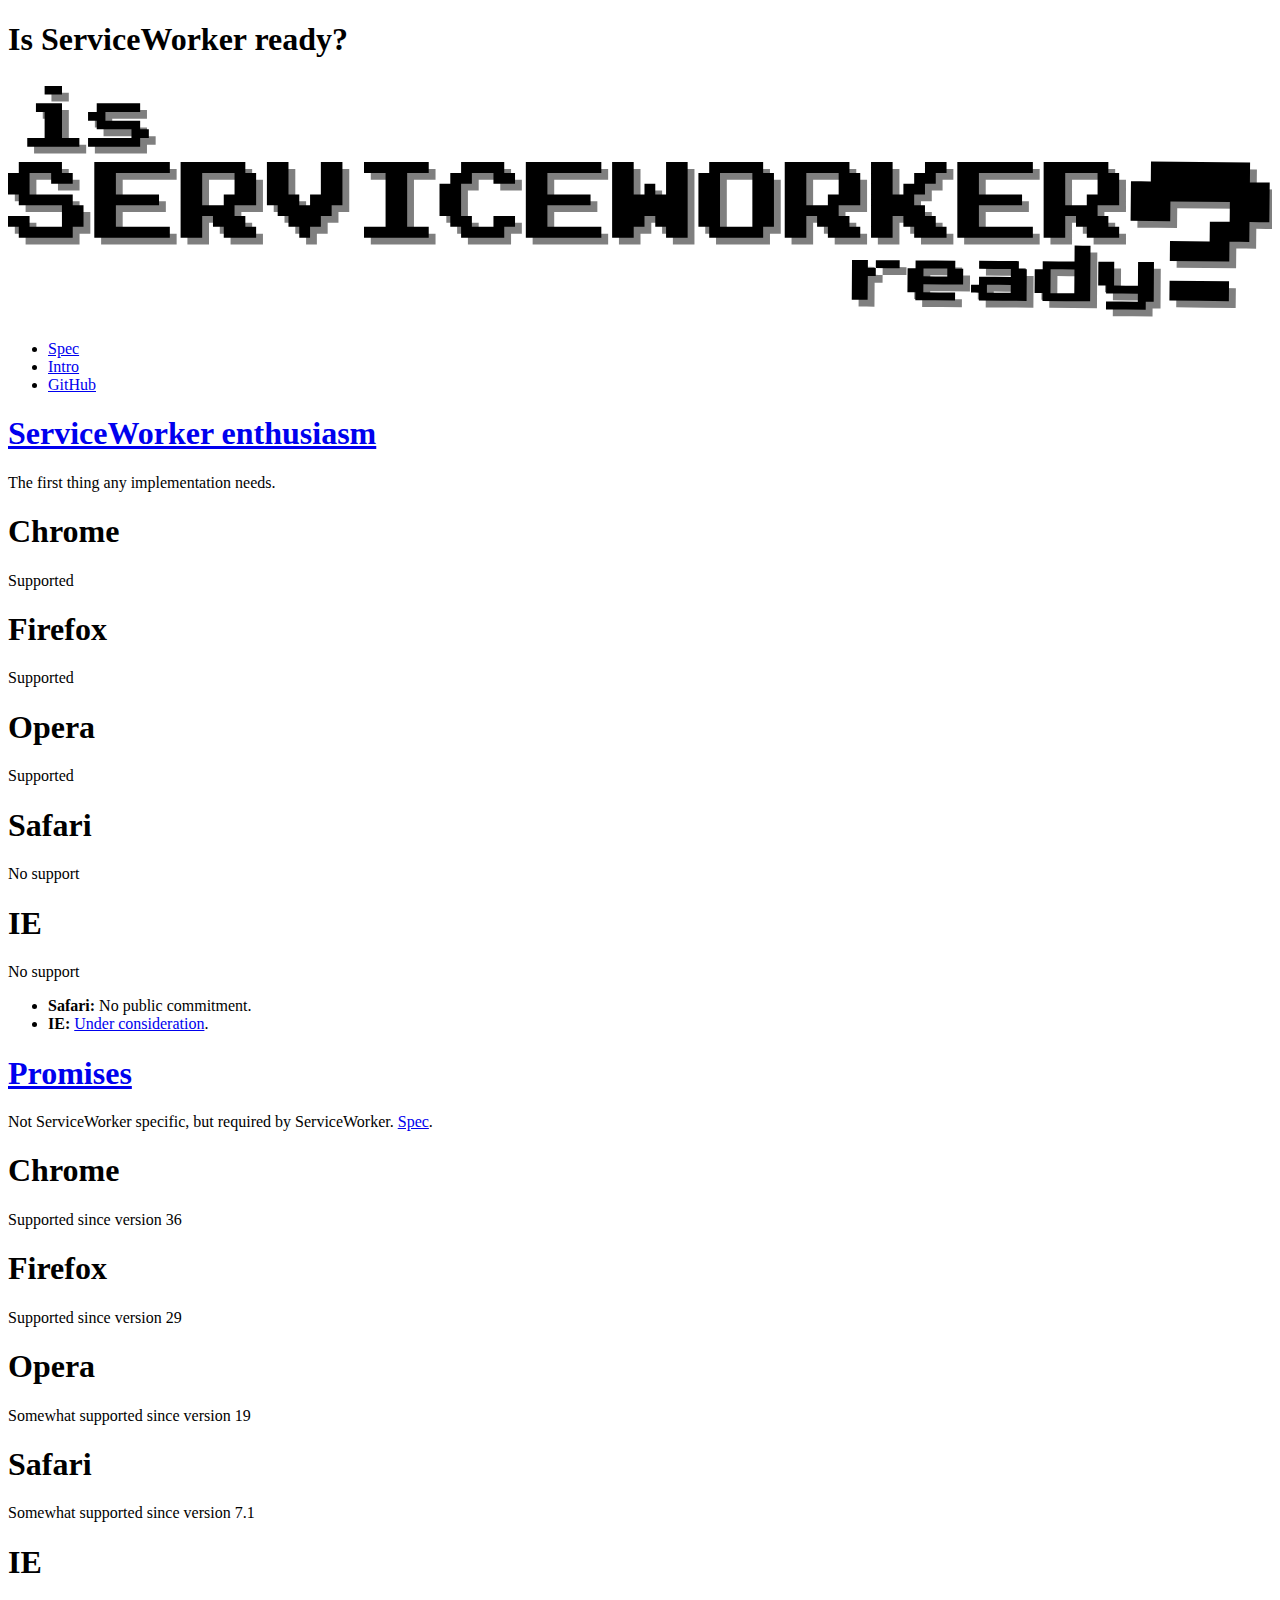
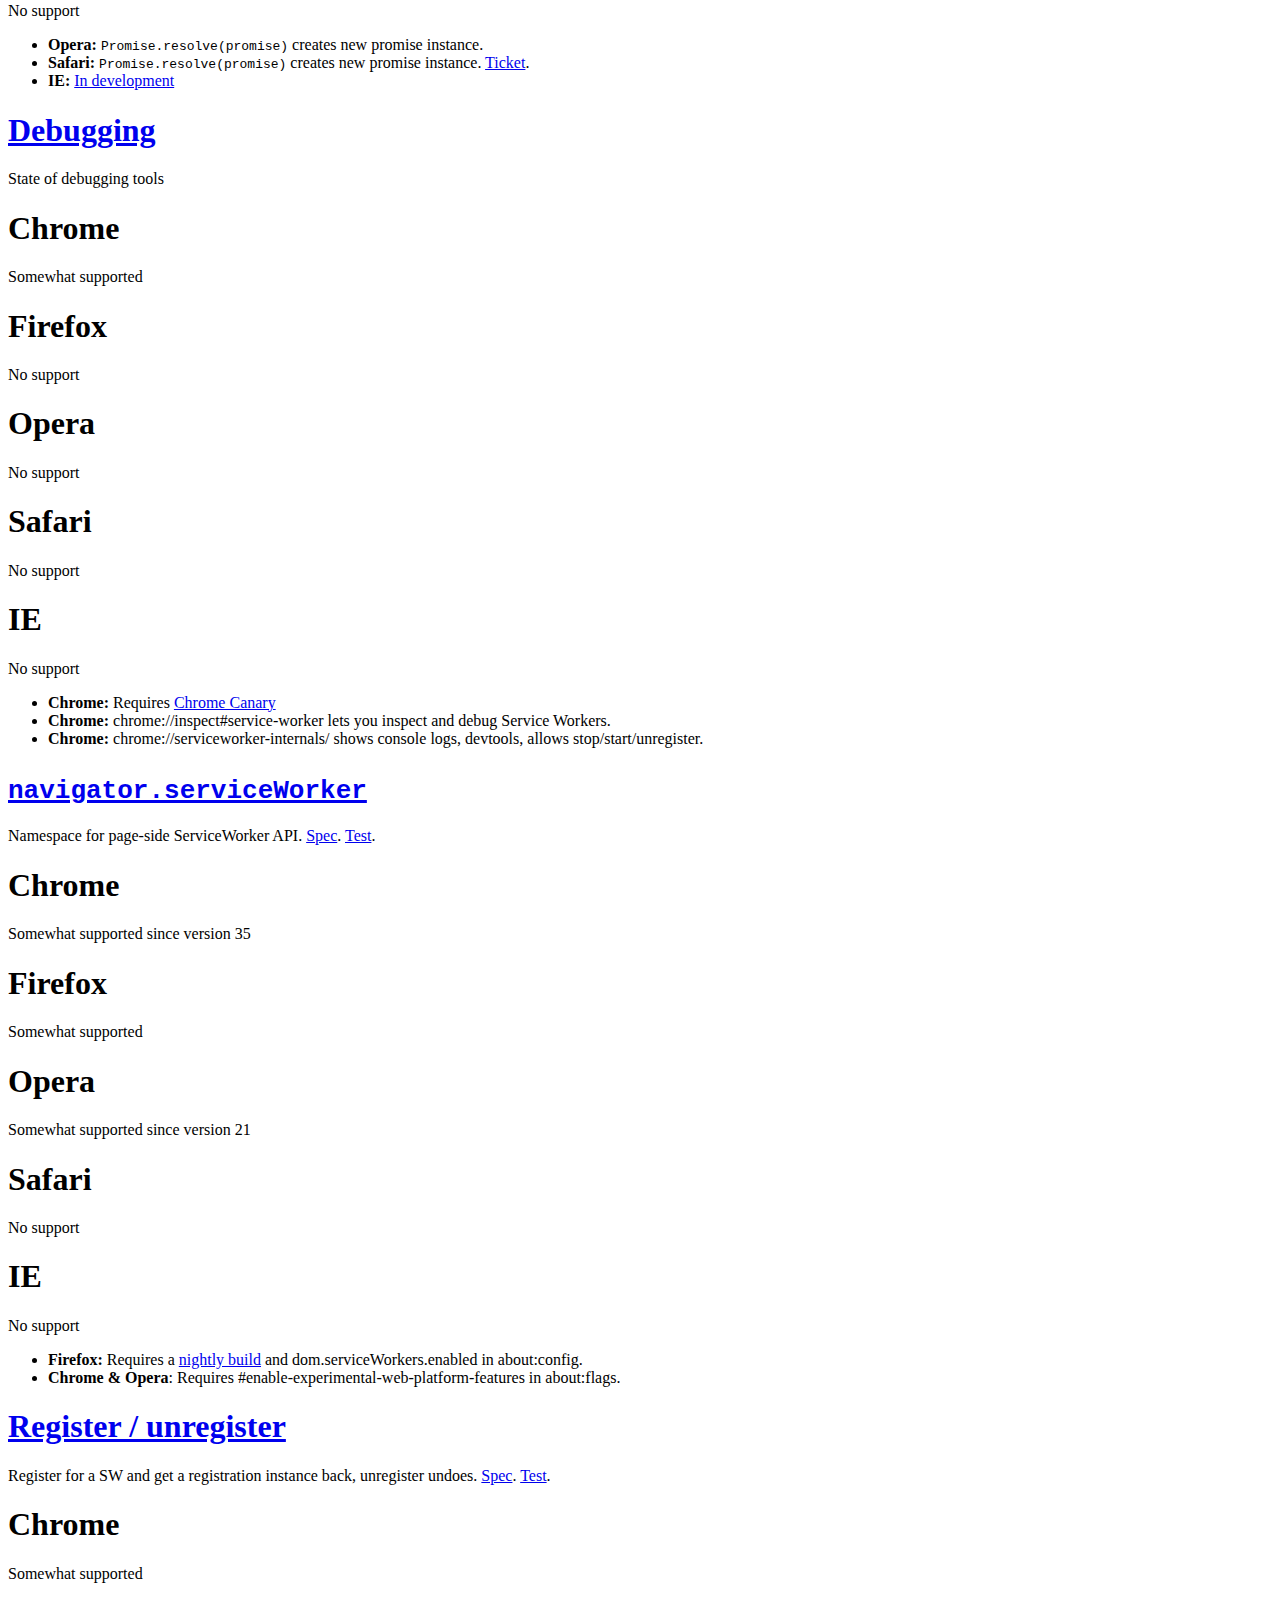
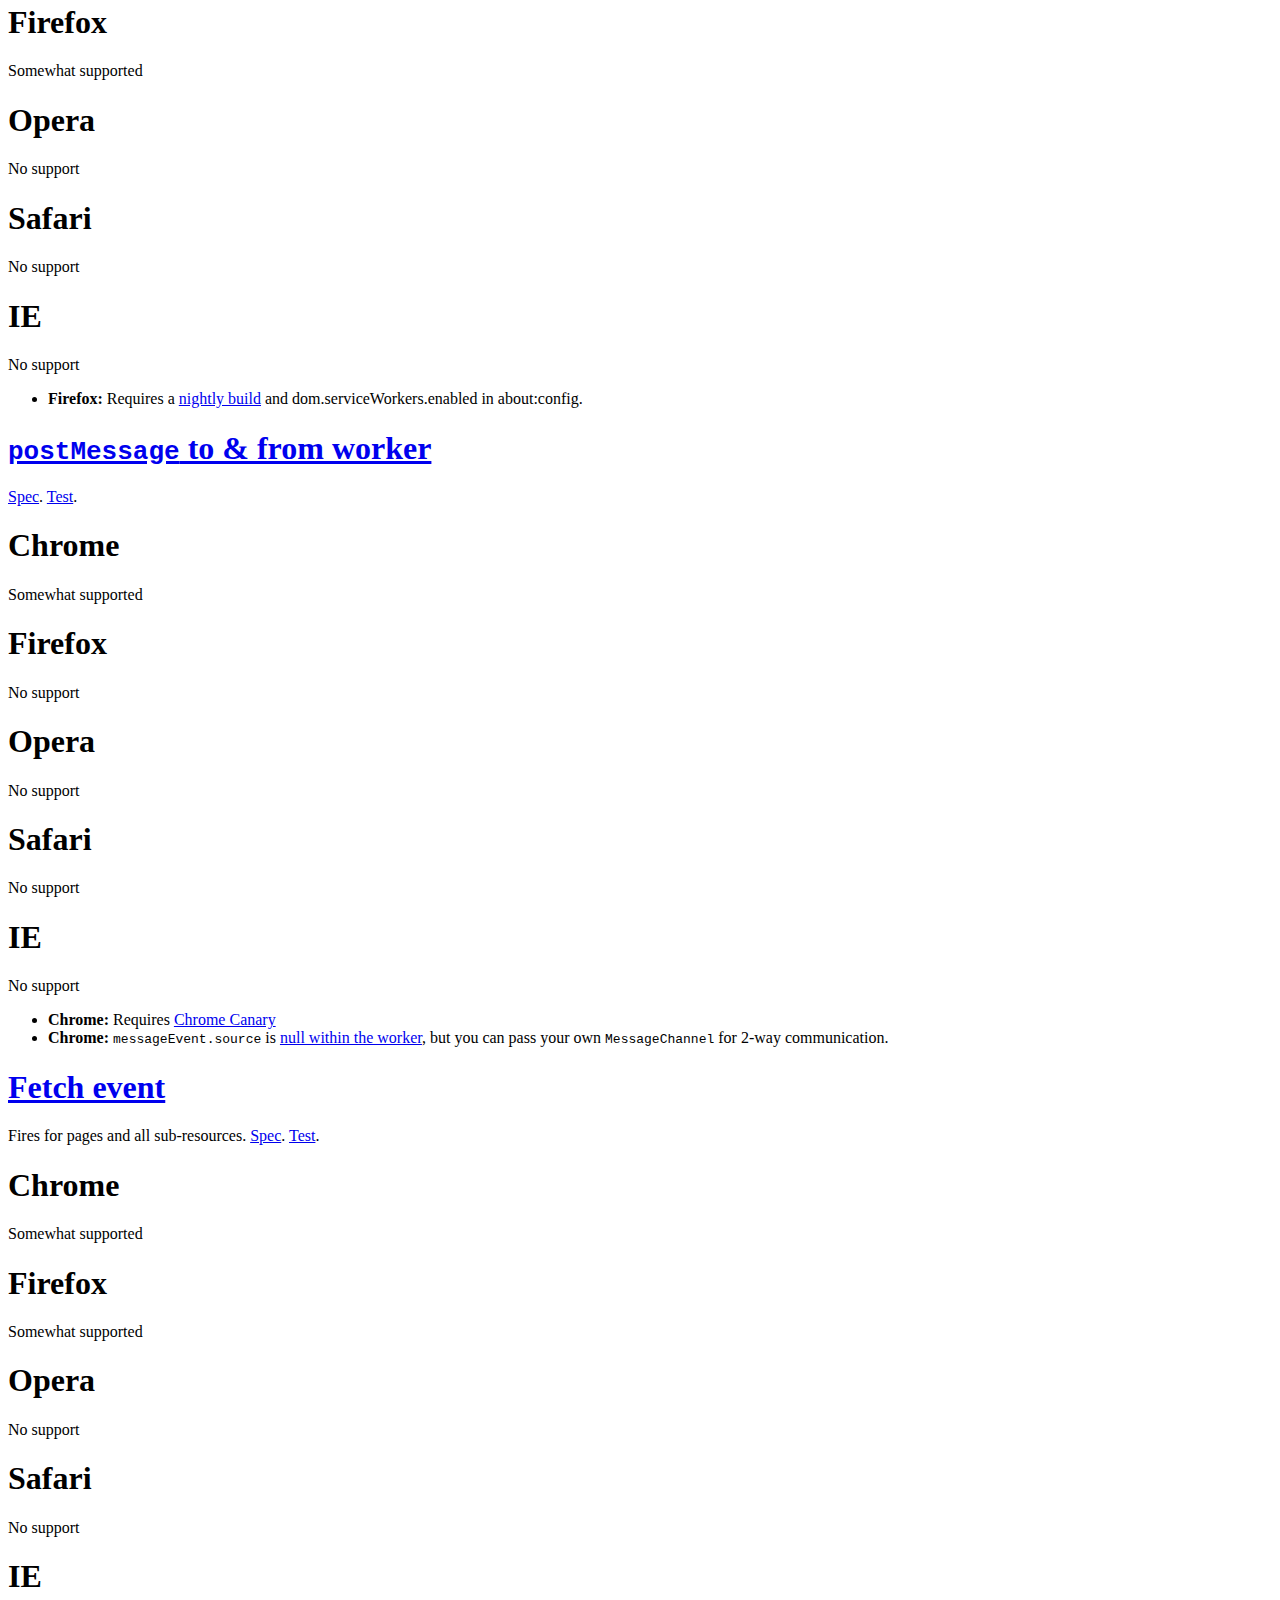
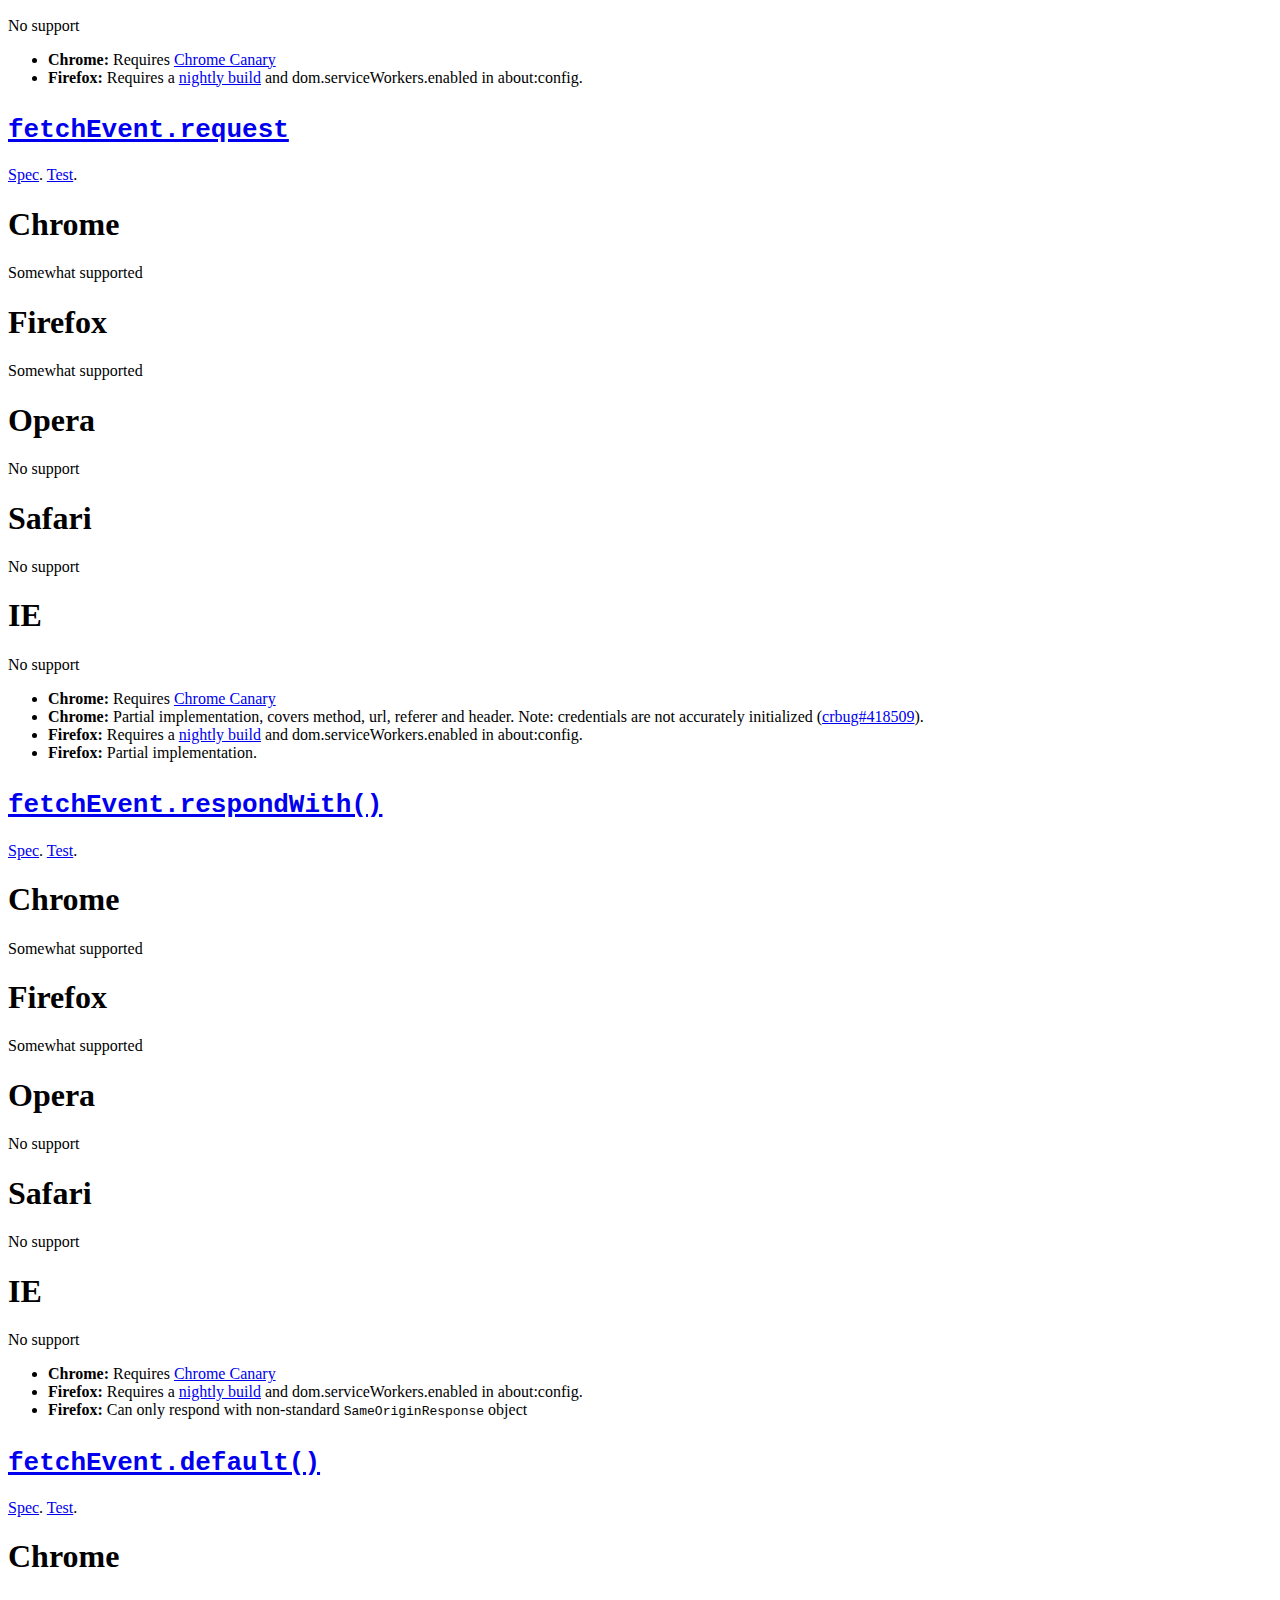
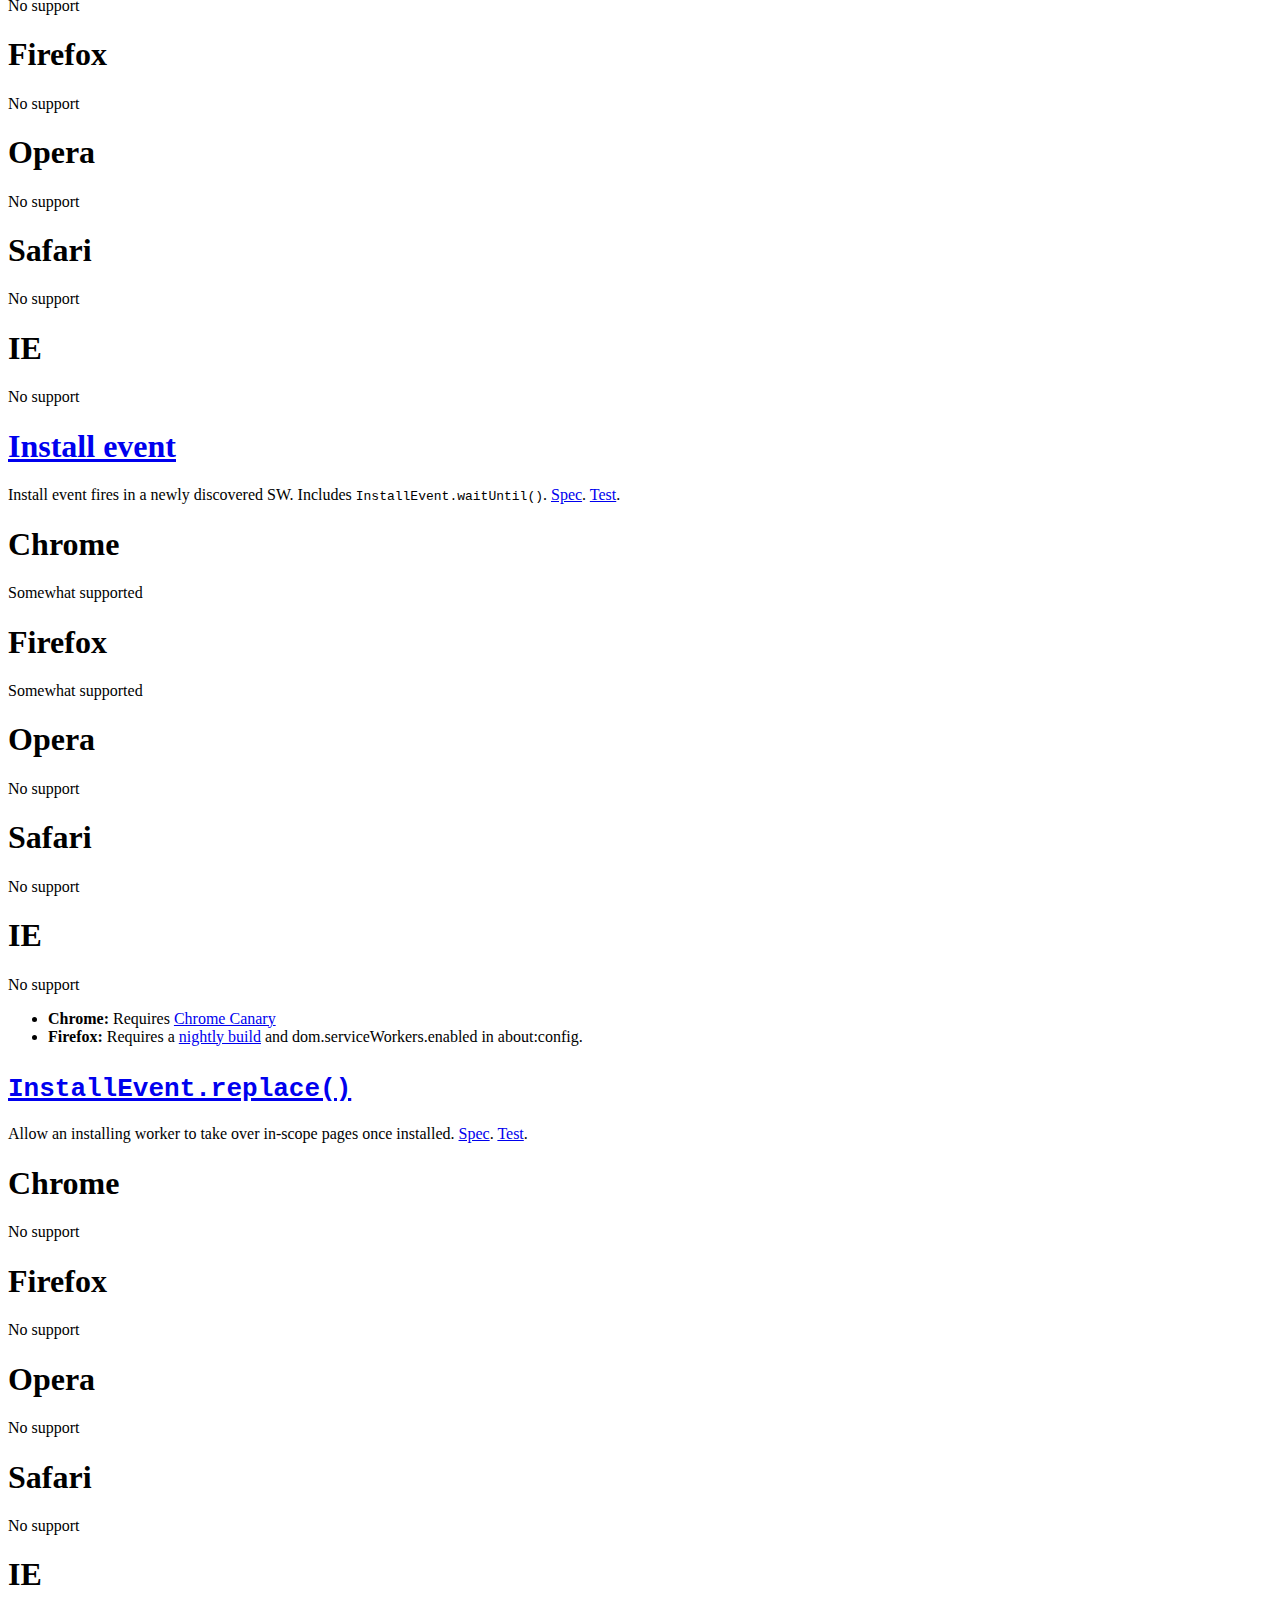
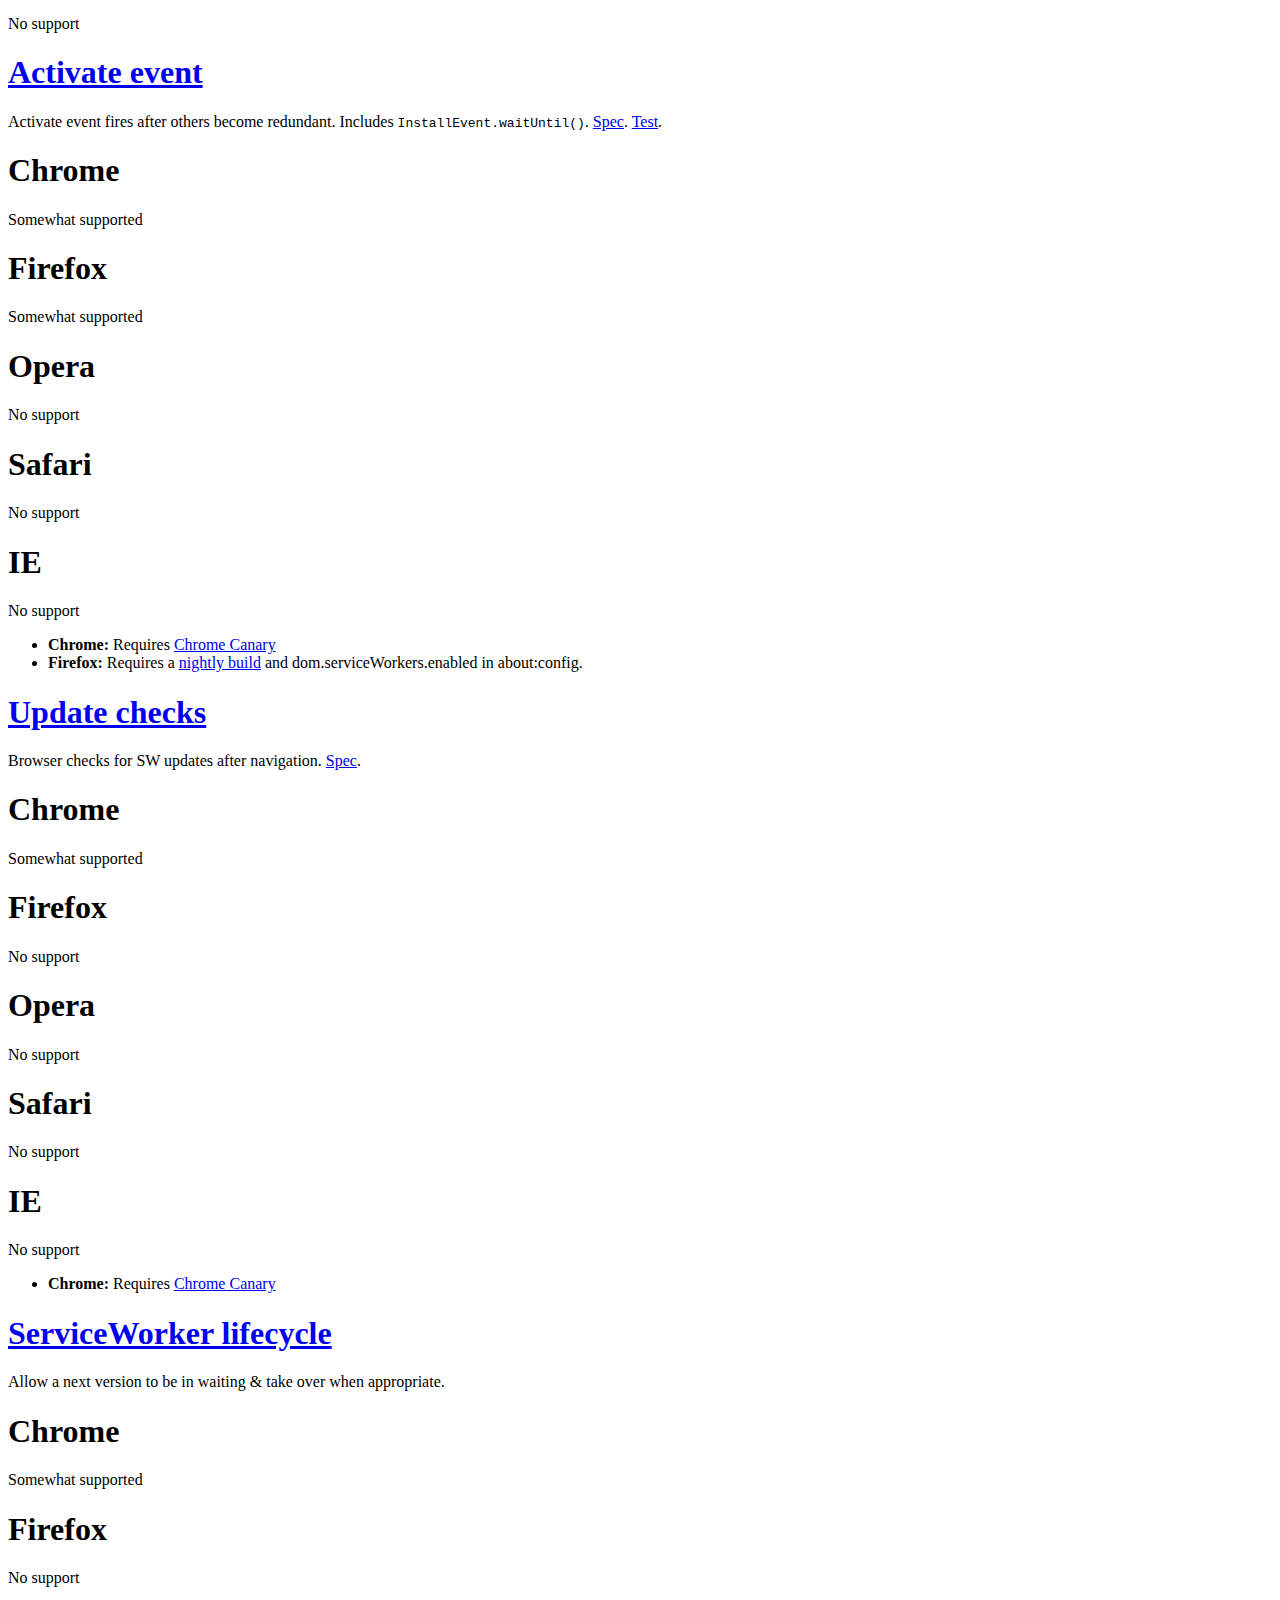
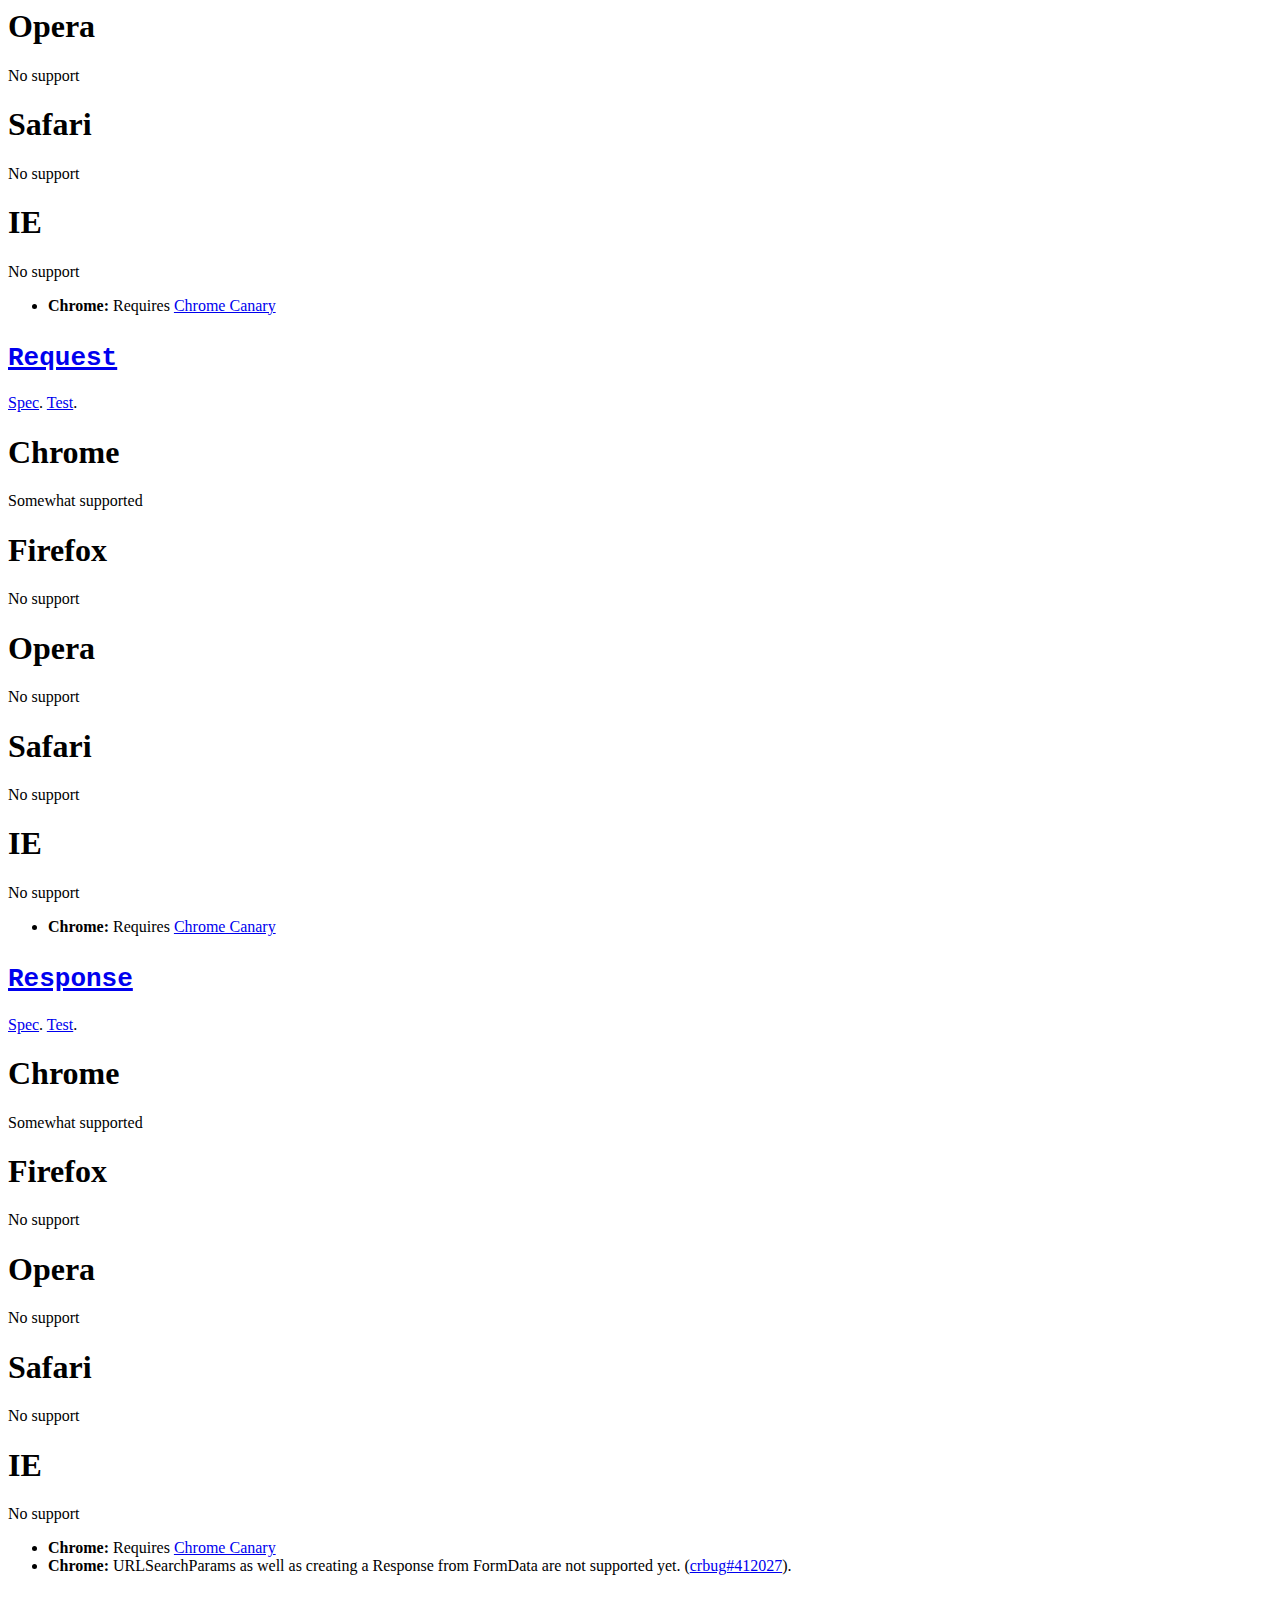
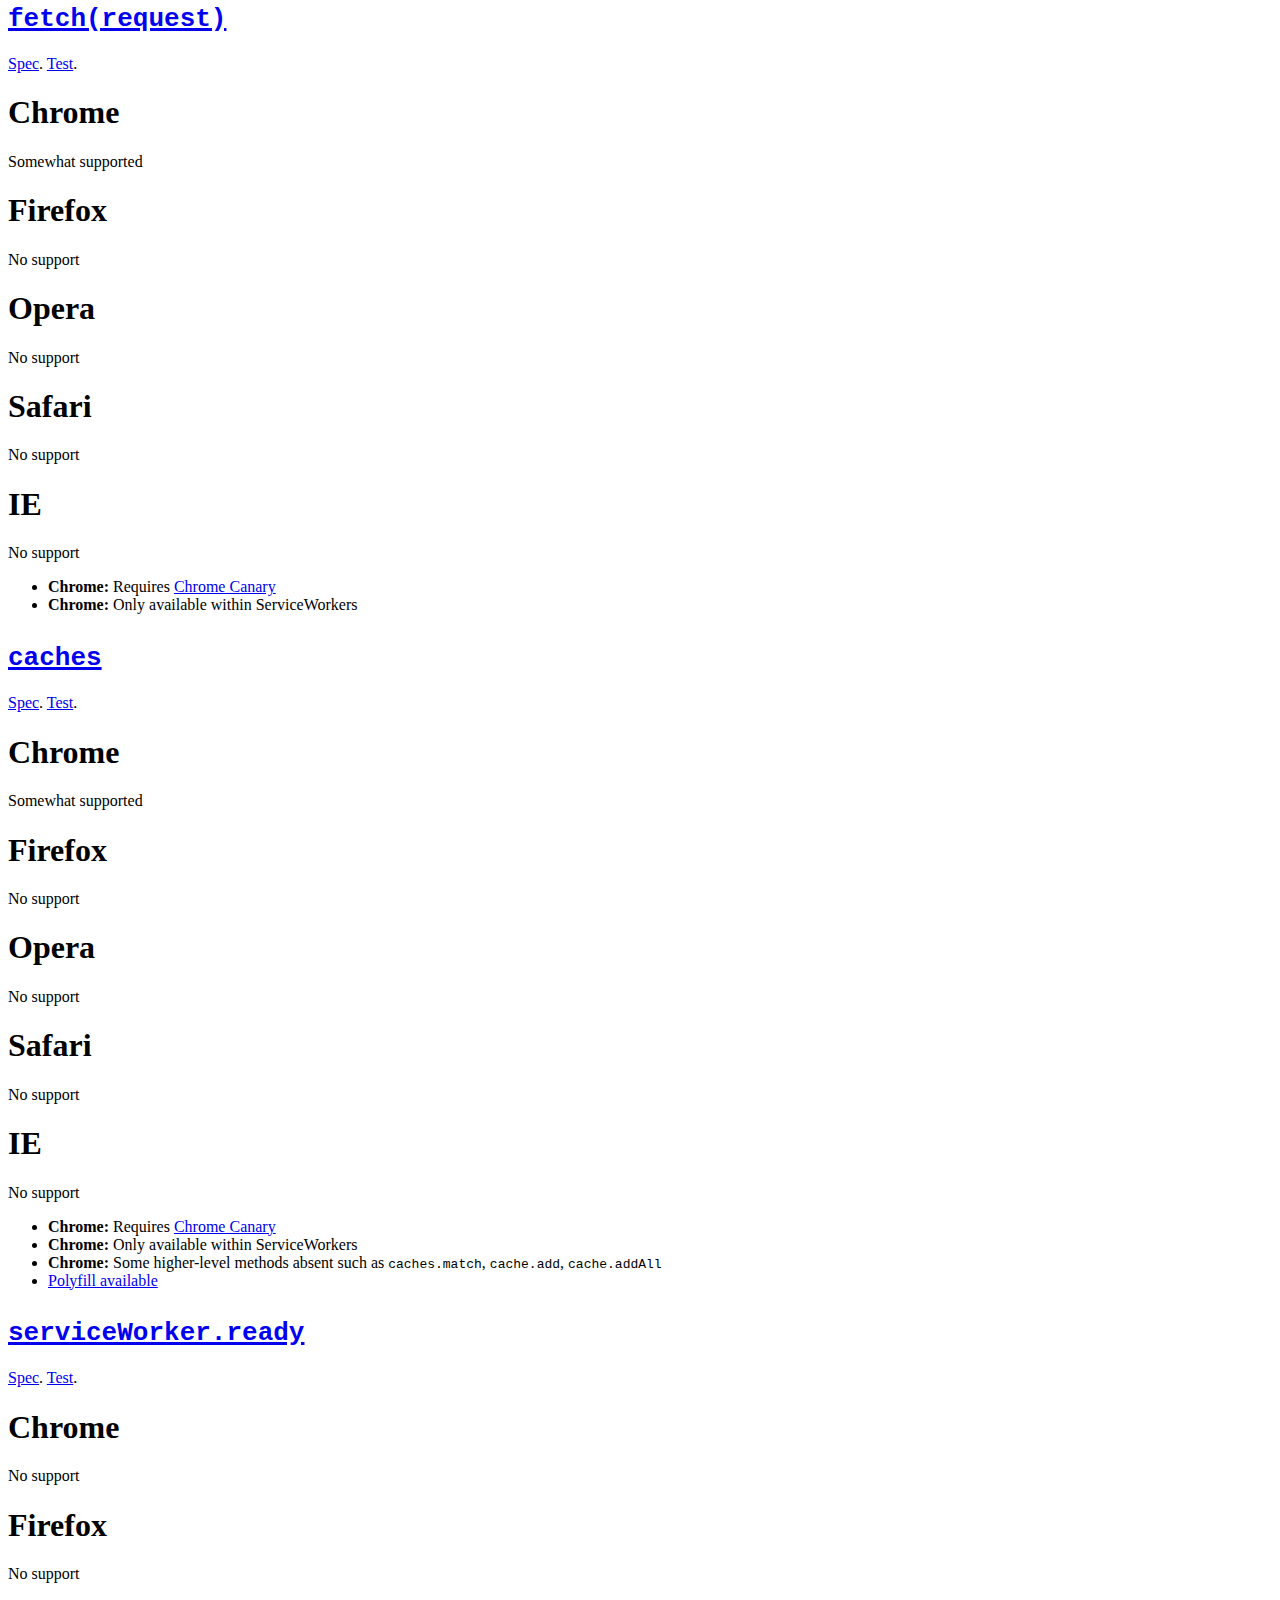
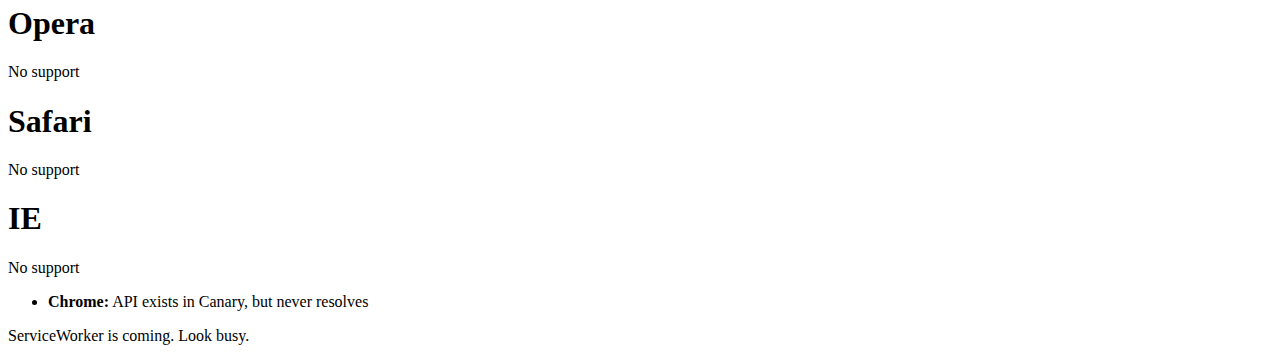
==== commit 82991bf6: "build" ====
--- a/index.html
+++ b/index.html
@@ -279,7 +279,7 @@
         <ul class="details">
           
             
-              <li><strong>Chrome:</strong> Requires <a href="https://www.google.co.uk/intl/en/chrome/browser/canary.html">Chrome Canary</a> and #enable-experimental-web-platform-features in about:flags.</li>
+              <li><strong>Chrome:</strong> Requires <a href="https://www.google.co.uk/intl/en/chrome/browser/canary.html">Chrome Canary</a></li>
             
               <li><strong>Chrome:</strong> chrome://inspect#service-worker lets you inspect and debug Service Workers.</li>
             
@@ -450,8 +450,6 @@
         <ul class="details">
           
             
-              <li><strong>Chrome:</strong> Requires #enable-experimental-web-platform-features in about:flags.</li>
-            
           
             
               <li><strong>Firefox:</strong> Requires a <a href="http://nightly.mozilla.org/">nightly build</a> and dom.serviceWorkers.enabled in about:config.</li>
@@ -525,7 +523,7 @@
         <ul class="details">
           
             
-              <li><strong>Chrome:</strong> Requires <a href="https://www.google.co.uk/intl/en/chrome/browser/canary.html">Chrome Canary</a> and #enable-experimental-web-platform-features in about:flags.</li>
+              <li><strong>Chrome:</strong> Requires <a href="https://www.google.co.uk/intl/en/chrome/browser/canary.html">Chrome Canary</a></li>
             
               <li><strong>Chrome:</strong> <code>messageEvent.source</code> is <a href="https://crbug.com/403693">null within the worker</a>, but you can pass your own <code>MessageChannel</code> for 2-way communication.</li>
             
@@ -605,7 +603,7 @@
         <ul class="details">
           
             
-              <li><strong>Chrome:</strong> Requires <a href="https://www.google.co.uk/intl/en/chrome/browser/canary.html">Chrome Canary</a> and #enable-experimental-web-platform-features in about:flags.</li>
+              <li><strong>Chrome:</strong> Requires <a href="https://www.google.co.uk/intl/en/chrome/browser/canary.html">Chrome Canary</a></li>
             
           
             
@@ -685,7 +683,7 @@
         <ul class="details">
           
             
-              <li><strong>Chrome:</strong> Requires <a href="https://www.google.co.uk/intl/en/chrome/browser/canary.html">Chrome Canary</a> and #enable-experimental-web-platform-features in about:flags.</li>
+              <li><strong>Chrome:</strong> Requires <a href="https://www.google.co.uk/intl/en/chrome/browser/canary.html">Chrome Canary</a></li>
             
               <li><strong>Chrome:</strong> Partial implementation, covers method, url, referer and header. Note: credentials are not accurately initialized (<a href="http://crbug.com/418509">crbug#418509</a>).</li>
             
@@ -769,7 +767,7 @@
         <ul class="details">
           
             
-              <li><strong>Chrome:</strong> Requires <a href="https://www.google.co.uk/intl/en/chrome/browser/canary.html">Chrome Canary</a> and #enable-experimental-web-platform-features in about:flags.</li>
+              <li><strong>Chrome:</strong> Requires <a href="https://www.google.co.uk/intl/en/chrome/browser/canary.html">Chrome Canary</a></li>
             
           
             
@@ -902,7 +900,7 @@
         <ul class="details">
           
             
-              <li><strong>Chrome:</strong> Requires <a href="https://www.google.co.uk/intl/en/chrome/browser/canary.html">Chrome Canary</a> and #enable-experimental-web-platform-features in about:flags.</li>
+              <li><strong>Chrome:</strong> Requires <a href="https://www.google.co.uk/intl/en/chrome/browser/canary.html">Chrome Canary</a></li>
             
           
             
@@ -932,6 +930,57 @@
       </header>
       <div class="results">
         
+          <section class="result no">
+            <h1 class="icon chrome">Chrome</h1>
+            
+              <p class="support">No support</p>
+            
+          </section>
+        
+          <section class="result no">
+            <h1 class="icon firefox">Firefox</h1>
+            
+              <p class="support">No support</p>
+            
+          </section>
+        
+          <section class="result no">
+            <h1 class="icon opera">Opera</h1>
+            
+              <p class="support">No support</p>
+            
+          </section>
+        
+          <section class="result no">
+            <h1 class="icon safari">Safari</h1>
+            
+              <p class="support">No support</p>
+            
+          </section>
+        
+          <section class="result no">
+            <h1 class="icon ie">IE</h1>
+            
+              <p class="support">No support</p>
+            
+          </section>
+        
+      </div>
+      
+    </article>
+  
+    
+    <article class="feature" id="activate-event">
+      <header>
+        <a href="#activate-event" class="perma">
+          <h1 class="feature-name">
+            Activate event
+          </h1>
+        </a>
+        <p>Activate event fires after others become redundant. Includes <code>InstallEvent.waitUntil()</code>. <a href="https://slightlyoff.github.io/ServiceWorker/spec/service_worker/#install-phase-event">Spec</a>. <a href="/isserviceworkerready/demos/installactivate/">Test</a>.</p>
+      </header>
+      <div class="results">
+        
           <section class="result ish">
             <h1 class="icon canary">Chrome</h1>
             
@@ -944,6 +993,86 @@
             
           </section>
         
+          <section class="result ish">
+            <h1 class="icon firefox-nightly">Firefox</h1>
+            
+              <p class="support">
+                
+                  Somewhat supported
+                
+                
+              </p>
+            
+          </section>
+        
+          <section class="result no">
+            <h1 class="icon opera">Opera</h1>
+            
+              <p class="support">No support</p>
+            
+          </section>
+        
+          <section class="result no">
+            <h1 class="icon safari">Safari</h1>
+            
+              <p class="support">No support</p>
+            
+          </section>
+        
+          <section class="result no">
+            <h1 class="icon ie">IE</h1>
+            
+              <p class="support">No support</p>
+            
+          </section>
+        
+      </div>
+      
+        <ul class="details">
+          
+            
+              <li><strong>Chrome:</strong> Requires <a href="https://www.google.co.uk/intl/en/chrome/browser/canary.html">Chrome Canary</a></li>
+            
+          
+            
+              <li><strong>Firefox:</strong> Requires a <a href="http://nightly.mozilla.org/">nightly build</a> and dom.serviceWorkers.enabled in about:config.</li>
+            
+          
+            
+          
+            
+          
+            
+          
+          
+        </ul>
+      
+    </article>
+  
+    
+    <article class="feature" id="update-checks">
+      <header>
+        <a href="#update-checks" class="perma">
+          <h1 class="feature-name">
+            Update checks
+          </h1>
+        </a>
+        <p>Browser checks for SW updates after navigation. <a href="https://slightlyoff.github.io/ServiceWorker/spec/service_worker/#update-algorithm">Spec</a>.</p>
+      </header>
+      <div class="results">
+        
+          <section class="result ish">
+            <h1 class="icon canary">Chrome</h1>
+            
+              <p class="support">
+                
+                  Somewhat supported
+                
+                
+              </p>
+            
+          </section>
+        
           <section class="result no">
             <h1 class="icon firefox">Firefox</h1>
             
@@ -977,31 +1106,31 @@
         <ul class="details">
           
             
-              <li><strong>Chrome:</strong> Requires <a href="https://www.google.co.uk/intl/en/chrome/browser/canary.html">Chrome Canary</a> and #enable-experimental-web-platform-features in about:flags.</li>
-            
-          
-            
-          
-            
-          
-            
-          
-            
-          
-          
-        </ul>
-      
-    </article>
-  
-    
-    <article class="feature" id="activate-event">
-      <header>
-        <a href="#activate-event" class="perma">
-          <h1 class="feature-name">
-            Activate event
-          </h1>
-        </a>
-        <p>Activate event fires after others become redundant. Includes <code>InstallEvent.waitUntil()</code>. <a href="https://slightlyoff.github.io/ServiceWorker/spec/service_worker/#install-phase-event">Spec</a>. <a href="/isserviceworkerready/demos/installactivate/">Test</a>.</p>
+              <li><strong>Chrome:</strong> Requires <a href="https://www.google.co.uk/intl/en/chrome/browser/canary.html">Chrome Canary</a></li>
+            
+          
+            
+          
+            
+          
+            
+          
+            
+          
+          
+        </ul>
+      
+    </article>
+  
+    
+    <article class="feature" id="serviceworker-lifecycle">
+      <header>
+        <a href="#serviceworker-lifecycle" class="perma">
+          <h1 class="feature-name">
+            ServiceWorker lifecycle
+          </h1>
+        </a>
+        <p>Allow a next version to be in waiting &amp; take over when appropriate.</p>
       </header>
       <div class="results">
         
@@ -1017,71 +1146,64 @@
             
           </section>
         
-          <section class="result ish">
-            <h1 class="icon firefox-nightly">Firefox</h1>
-            
-              <p class="support">
-                
-                  Somewhat supported
-                
-                
-              </p>
-            
-          </section>
-        
-          <section class="result no">
-            <h1 class="icon opera">Opera</h1>
-            
-              <p class="support">No support</p>
-            
-          </section>
-        
-          <section class="result no">
-            <h1 class="icon safari">Safari</h1>
-            
-              <p class="support">No support</p>
-            
-          </section>
-        
-          <section class="result no">
-            <h1 class="icon ie">IE</h1>
-            
-              <p class="support">No support</p>
-            
-          </section>
-        
-      </div>
-      
-        <ul class="details">
-          
-            
-              <li><strong>Chrome:</strong> Requires <a href="https://www.google.co.uk/intl/en/chrome/browser/canary.html">Chrome Canary</a> and #enable-experimental-web-platform-features in about:flags.</li>
-            
-          
-            
-              <li><strong>Firefox:</strong> Requires a <a href="http://nightly.mozilla.org/">nightly build</a> and dom.serviceWorkers.enabled in about:config.</li>
-            
-          
-            
-          
-            
-          
-            
-          
-          
-        </ul>
-      
-    </article>
-  
-    
-    <article class="feature" id="update-checks">
-      <header>
-        <a href="#update-checks" class="perma">
-          <h1 class="feature-name">
-            Update checks
-          </h1>
-        </a>
-        <p>Browser checks for SW updates after navigation. <a href="https://slightlyoff.github.io/ServiceWorker/spec/service_worker/#update-algorithm">Spec</a>.</p>
+          <section class="result no">
+            <h1 class="icon firefox">Firefox</h1>
+            
+              <p class="support">No support</p>
+            
+          </section>
+        
+          <section class="result no">
+            <h1 class="icon opera">Opera</h1>
+            
+              <p class="support">No support</p>
+            
+          </section>
+        
+          <section class="result no">
+            <h1 class="icon safari">Safari</h1>
+            
+              <p class="support">No support</p>
+            
+          </section>
+        
+          <section class="result no">
+            <h1 class="icon ie">IE</h1>
+            
+              <p class="support">No support</p>
+            
+          </section>
+        
+      </div>
+      
+        <ul class="details">
+          
+            
+              <li><strong>Chrome:</strong> Requires <a href="https://www.google.co.uk/intl/en/chrome/browser/canary.html">Chrome Canary</a></li>
+            
+          
+            
+          
+            
+          
+            
+          
+            
+          
+          
+        </ul>
+      
+    </article>
+  
+    
+    <article class="feature" id="request">
+      <header>
+        <a href="#request" class="perma">
+          <h1 class="feature-name">
+            <code>Request</code>
+          </h1>
+        </a>
+        <p><a href="https://slightlyoff.github.io/ServiceWorker/spec/service_worker/#request-objects">Spec</a>. <a href="/isserviceworkerready/demos/globalapis/">Test</a>.</p>
       </header>
       <div class="results">
         
@@ -1130,31 +1252,31 @@
         <ul class="details">
           
             
-              <li><strong>Chrome:</strong> Requires <a href="https://www.google.co.uk/intl/en/chrome/browser/canary.html">Chrome Canary</a> and #enable-experimental-web-platform-features in about:flags.</li>
-            
-          
-            
-          
-            
-          
-            
-          
-            
-          
-          
-        </ul>
-      
-    </article>
-  
-    
-    <article class="feature" id="serviceworker-lifecycle">
-      <header>
-        <a href="#serviceworker-lifecycle" class="perma">
-          <h1 class="feature-name">
-            ServiceWorker lifecycle
-          </h1>
-        </a>
-        <p>Allow a next version to be in waiting &amp; take over when appropriate.</p>
+              <li><strong>Chrome:</strong> Requires <a href="https://www.google.co.uk/intl/en/chrome/browser/canary.html">Chrome Canary</a></li>
+            
+          
+            
+          
+            
+          
+            
+          
+            
+          
+          
+        </ul>
+      
+    </article>
+  
+    
+    <article class="feature" id="response">
+      <header>
+        <a href="#response" class="perma">
+          <h1 class="feature-name">
+            <code>Response</code>
+          </h1>
+        </a>
+        <p><a href="https://slightlyoff.github.io/ServiceWorker/spec/service_worker/#response-objects">Spec</a>. <a href="/isserviceworkerready/demos/globalapis/">Test</a>.</p>
       </header>
       <div class="results">
         
@@ -1203,31 +1325,33 @@
         <ul class="details">
           
             
-              <li><strong>Chrome:</strong> Requires <a href="https://www.google.co.uk/intl/en/chrome/browser/canary.html">Chrome Canary</a> and #enable-experimental-web-platform-features in about:flags.</li>
-            
-          
-            
-          
-            
-          
-            
-          
-            
-          
-          
-        </ul>
-      
-    </article>
-  
-    
-    <article class="feature" id="request">
-      <header>
-        <a href="#request" class="perma">
-          <h1 class="feature-name">
-            <code>Request</code>
-          </h1>
-        </a>
-        <p><a href="https://slightlyoff.github.io/ServiceWorker/spec/service_worker/#request-objects">Spec</a>. <a href="/isserviceworkerready/demos/globalapis/">Test</a>.</p>
+              <li><strong>Chrome:</strong> Requires <a href="https://www.google.co.uk/intl/en/chrome/browser/canary.html">Chrome Canary</a></li>
+            
+              <li><strong>Chrome:</strong> URLSearchParams as well as creating a Response from FormData are not supported yet. (<a href="https://code.google.com/p/chromium/issues/detail?id=412027#c5">crbug#412027</a>).</li>
+            
+          
+            
+          
+            
+          
+            
+          
+            
+          
+          
+        </ul>
+      
+    </article>
+  
+    
+    <article class="feature" id="fetch(request)">
+      <header>
+        <a href="#fetch(request)" class="perma">
+          <h1 class="feature-name">
+            <code>fetch(request)</code>
+          </h1>
+        </a>
+        <p><a href="https://slightlyoff.github.io/ServiceWorker/spec/service_worker/#service-worker-global-scope-fetch">Spec</a>. <a href="/isserviceworkerready/demos/fetch/">Test</a>.</p>
       </header>
       <div class="results">
         
@@ -1276,31 +1400,33 @@
         <ul class="details">
           
             
-              <li><strong>Chrome:</strong> Requires <a href="https://www.google.co.uk/intl/en/chrome/browser/canary.html">Chrome Canary</a> and #enable-experimental-web-platform-features in about:flags.</li>
-            
-          
-            
-          
-            
-          
-            
-          
-            
-          
-          
-        </ul>
-      
-    </article>
-  
-    
-    <article class="feature" id="response">
-      <header>
-        <a href="#response" class="perma">
-          <h1 class="feature-name">
-            <code>Response</code>
-          </h1>
-        </a>
-        <p><a href="https://slightlyoff.github.io/ServiceWorker/spec/service_worker/#response-objects">Spec</a>. <a href="/isserviceworkerready/demos/globalapis/">Test</a>.</p>
+              <li><strong>Chrome:</strong> Requires <a href="https://www.google.co.uk/intl/en/chrome/browser/canary.html">Chrome Canary</a></li>
+            
+              <li><strong>Chrome:</strong> Only available within ServiceWorkers</li>
+            
+          
+            
+          
+            
+          
+            
+          
+            
+          
+          
+        </ul>
+      
+    </article>
+  
+    
+    <article class="feature" id="caches">
+      <header>
+        <a href="#caches" class="perma">
+          <h1 class="feature-name">
+            <code>caches</code>
+          </h1>
+        </a>
+        <p><a href="https://slightlyoff.github.io/ServiceWorker/spec/service_worker/#service-worker-global-scope-caches">Spec</a>. <a href="/isserviceworkerready/demos/globalapis/">Test</a>.</p>
       </header>
       <div class="results">
         
@@ -1349,150 +1475,11 @@
         <ul class="details">
           
             
-              <li><strong>Chrome:</strong> Requires <a href="https://www.google.co.uk/intl/en/chrome/browser/canary.html">Chrome Canary</a> and #enable-experimental-web-platform-features in about:flags.</li>
-            
-              <li><strong>Chrome:</strong> Caveat: URLSearchParams as well as creating a Response from FormData are not supported yet. (<a href="https://code.google.com/p/chromium/issues/detail?id=412027#c5">crbug#412027</a>).</li>
-            
-          
-            
-          
-            
-          
-            
-          
-            
-          
-          
-        </ul>
-      
-    </article>
-  
-    
-    <article class="feature" id="fetch(request)">
-      <header>
-        <a href="#fetch(request)" class="perma">
-          <h1 class="feature-name">
-            <code>fetch(request)</code>
-          </h1>
-        </a>
-        <p><a href="https://slightlyoff.github.io/ServiceWorker/spec/service_worker/#service-worker-global-scope-fetch">Spec</a>. <a href="/isserviceworkerready/demos/fetch/">Test</a>.</p>
-      </header>
-      <div class="results">
-        
-          <section class="result ish">
-            <h1 class="icon canary">Chrome</h1>
-            
-              <p class="support">
-                
-                  Somewhat supported
-                
-                
-              </p>
-            
-          </section>
-        
-          <section class="result no">
-            <h1 class="icon firefox">Firefox</h1>
-            
-              <p class="support">No support</p>
-            
-          </section>
-        
-          <section class="result no">
-            <h1 class="icon opera">Opera</h1>
-            
-              <p class="support">No support</p>
-            
-          </section>
-        
-          <section class="result no">
-            <h1 class="icon safari">Safari</h1>
-            
-              <p class="support">No support</p>
-            
-          </section>
-        
-          <section class="result no">
-            <h1 class="icon ie">IE</h1>
-            
-              <p class="support">No support</p>
-            
-          </section>
-        
-      </div>
-      
-        <ul class="details">
-          
-            
-              <li><strong>Chrome:</strong> Requires <a href="https://www.google.co.uk/intl/en/chrome/browser/canary.html">Chrome Canary</a> and #enable-experimental-web-platform-features in about:flags.</li>
+              <li><strong>Chrome:</strong> Requires <a href="https://www.google.co.uk/intl/en/chrome/browser/canary.html">Chrome Canary</a></li>
             
               <li><strong>Chrome:</strong> Only available within ServiceWorkers</li>
             
-          
-            
-          
-            
-          
-            
-          
-            
-          
-          
-        </ul>
-      
-    </article>
-  
-    
-    <article class="feature" id="caches">
-      <header>
-        <a href="#caches" class="perma">
-          <h1 class="feature-name">
-            <code>caches</code>
-          </h1>
-        </a>
-        <p><a href="https://slightlyoff.github.io/ServiceWorker/spec/service_worker/#service-worker-global-scope-caches">Spec</a>. <a href="/isserviceworkerready/demos/globalapis/">Test</a>.</p>
-      </header>
-      <div class="results">
-        
-          <section class="result no">
-            <h1 class="icon chrome">Chrome</h1>
-            
-              <p class="support">No support</p>
-            
-          </section>
-        
-          <section class="result no">
-            <h1 class="icon firefox">Firefox</h1>
-            
-              <p class="support">No support</p>
-            
-          </section>
-        
-          <section class="result no">
-            <h1 class="icon opera">Opera</h1>
-            
-              <p class="support">No support</p>
-            
-          </section>
-        
-          <section class="result no">
-            <h1 class="icon safari">Safari</h1>
-            
-              <p class="support">No support</p>
-            
-          </section>
-        
-          <section class="result no">
-            <h1 class="icon ie">IE</h1>
-            
-              <p class="support">No support</p>
-            
-          </section>
-        
-      </div>
-      
-        <ul class="details">
-          
+              <li><strong>Chrome:</strong> Some higher-level methods absent such as <code>caches.match</code>, <code>cache.add</code>, <code>cache.addAll</code></li>
             
           
             
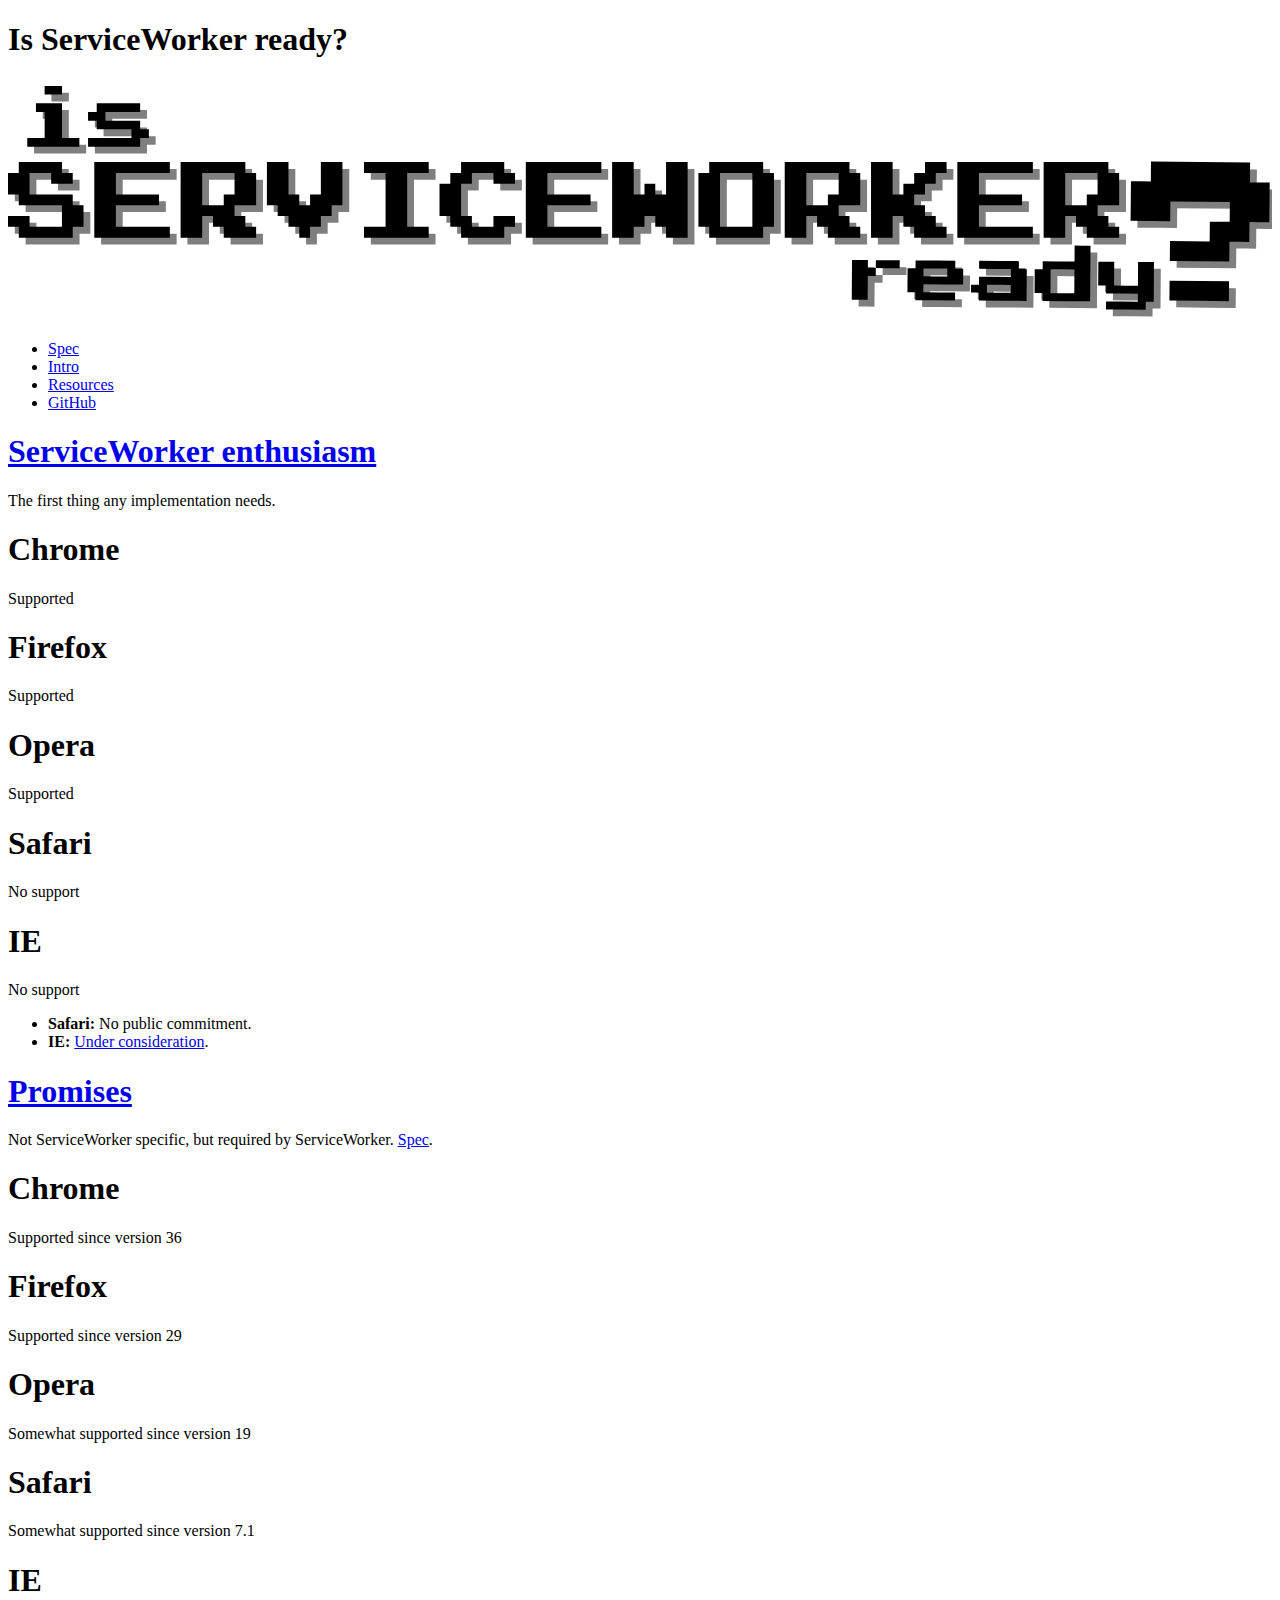
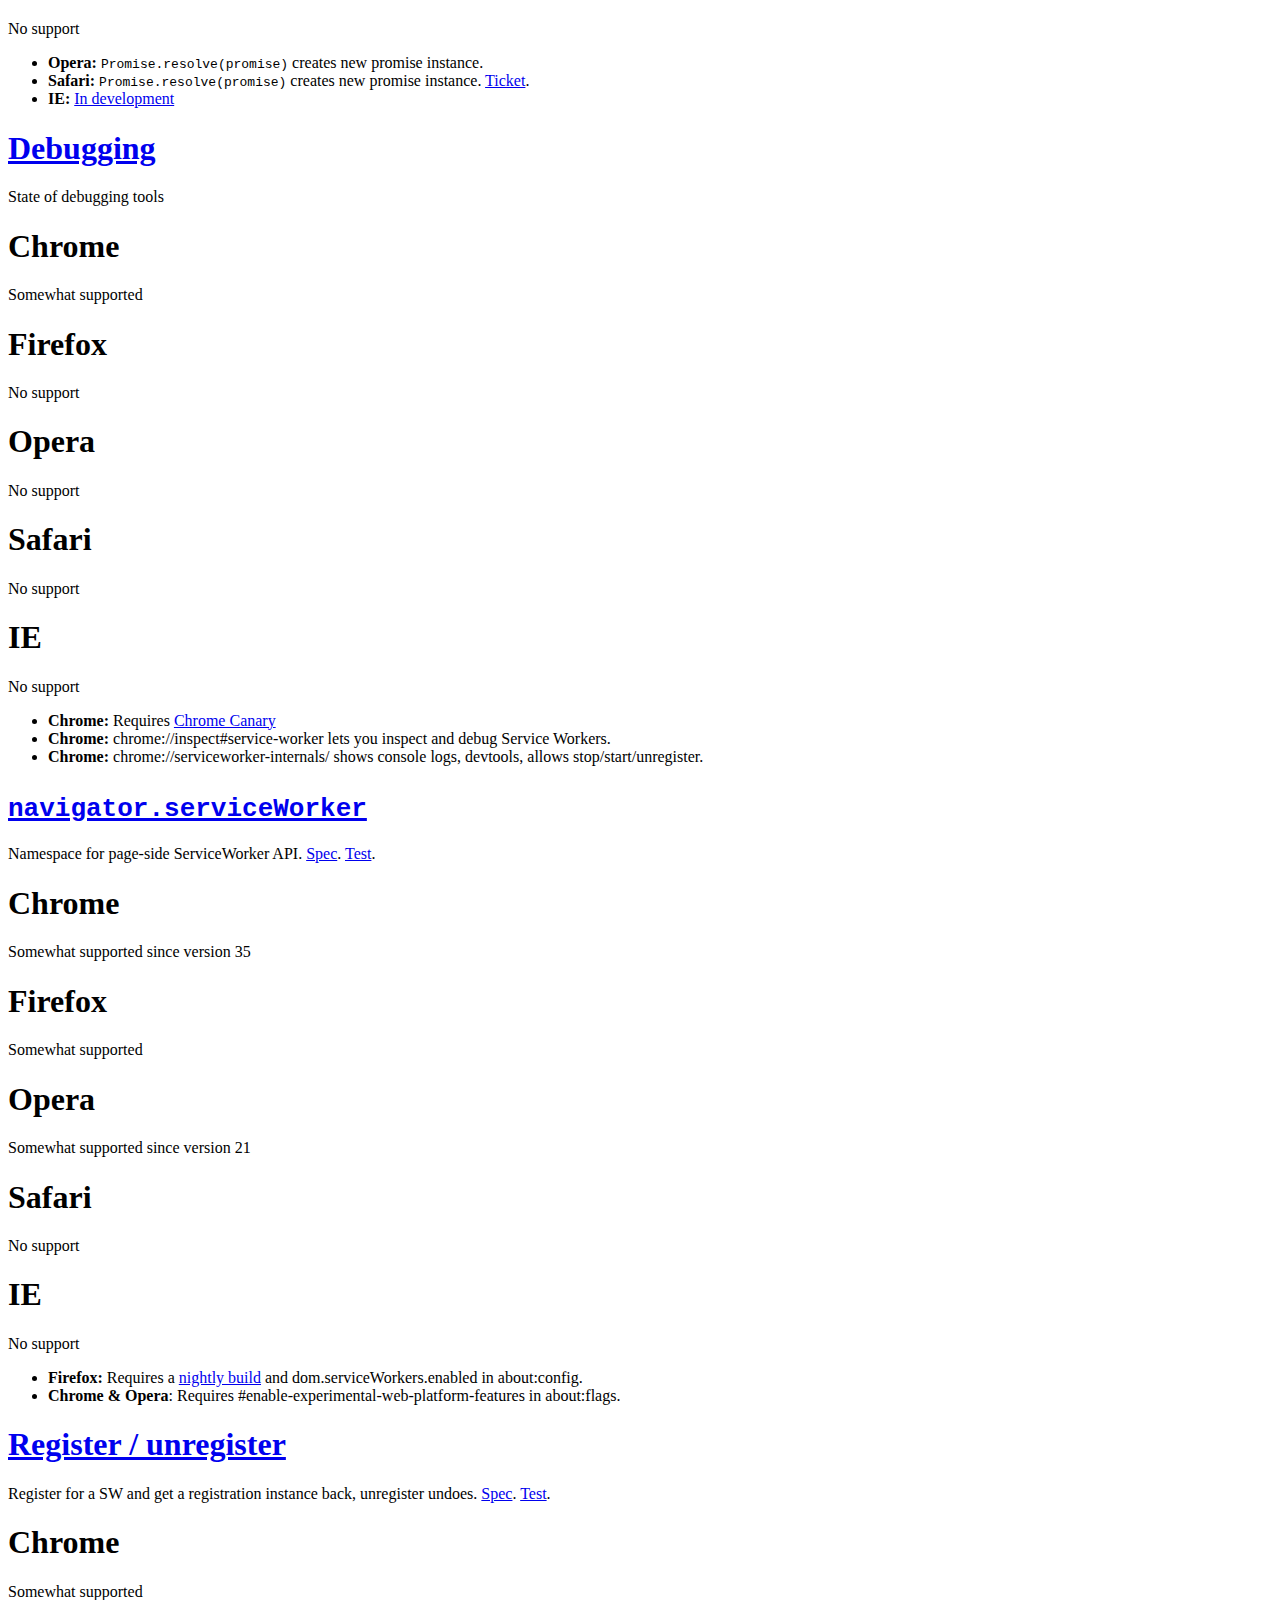
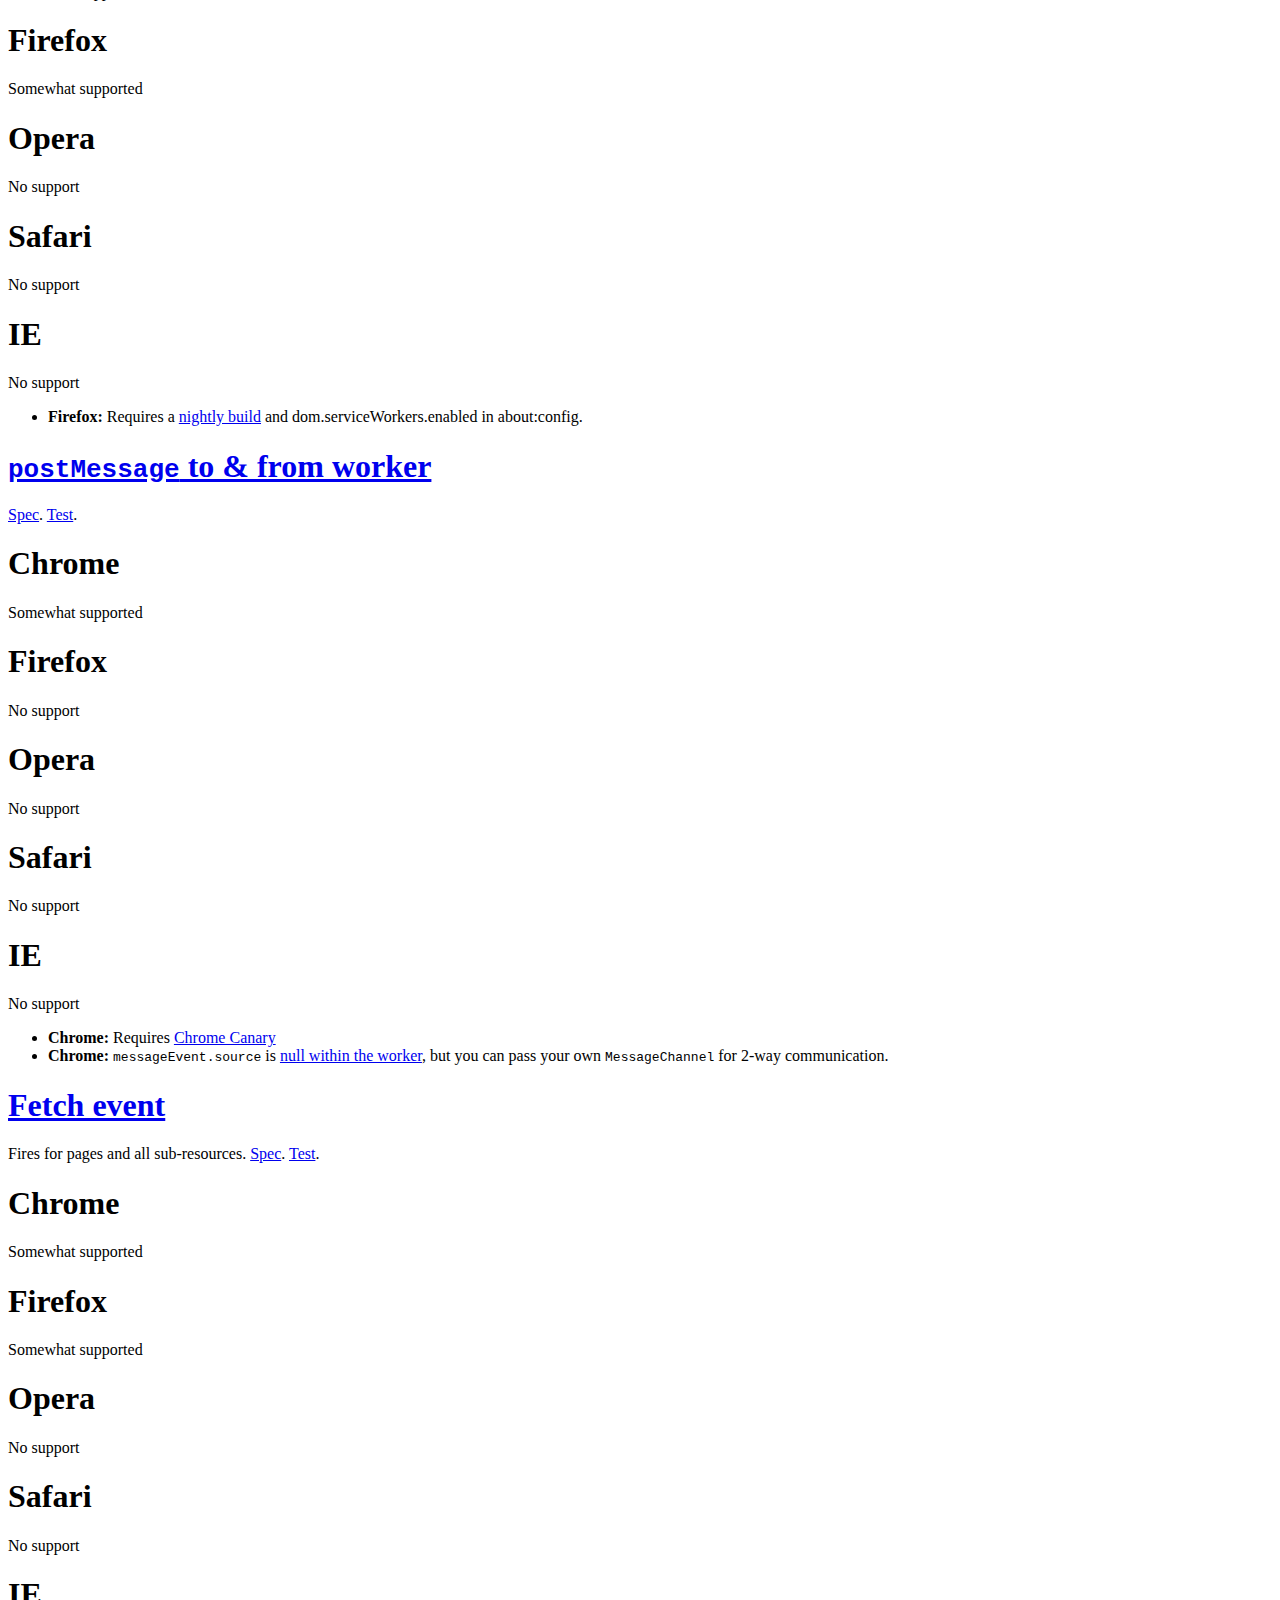
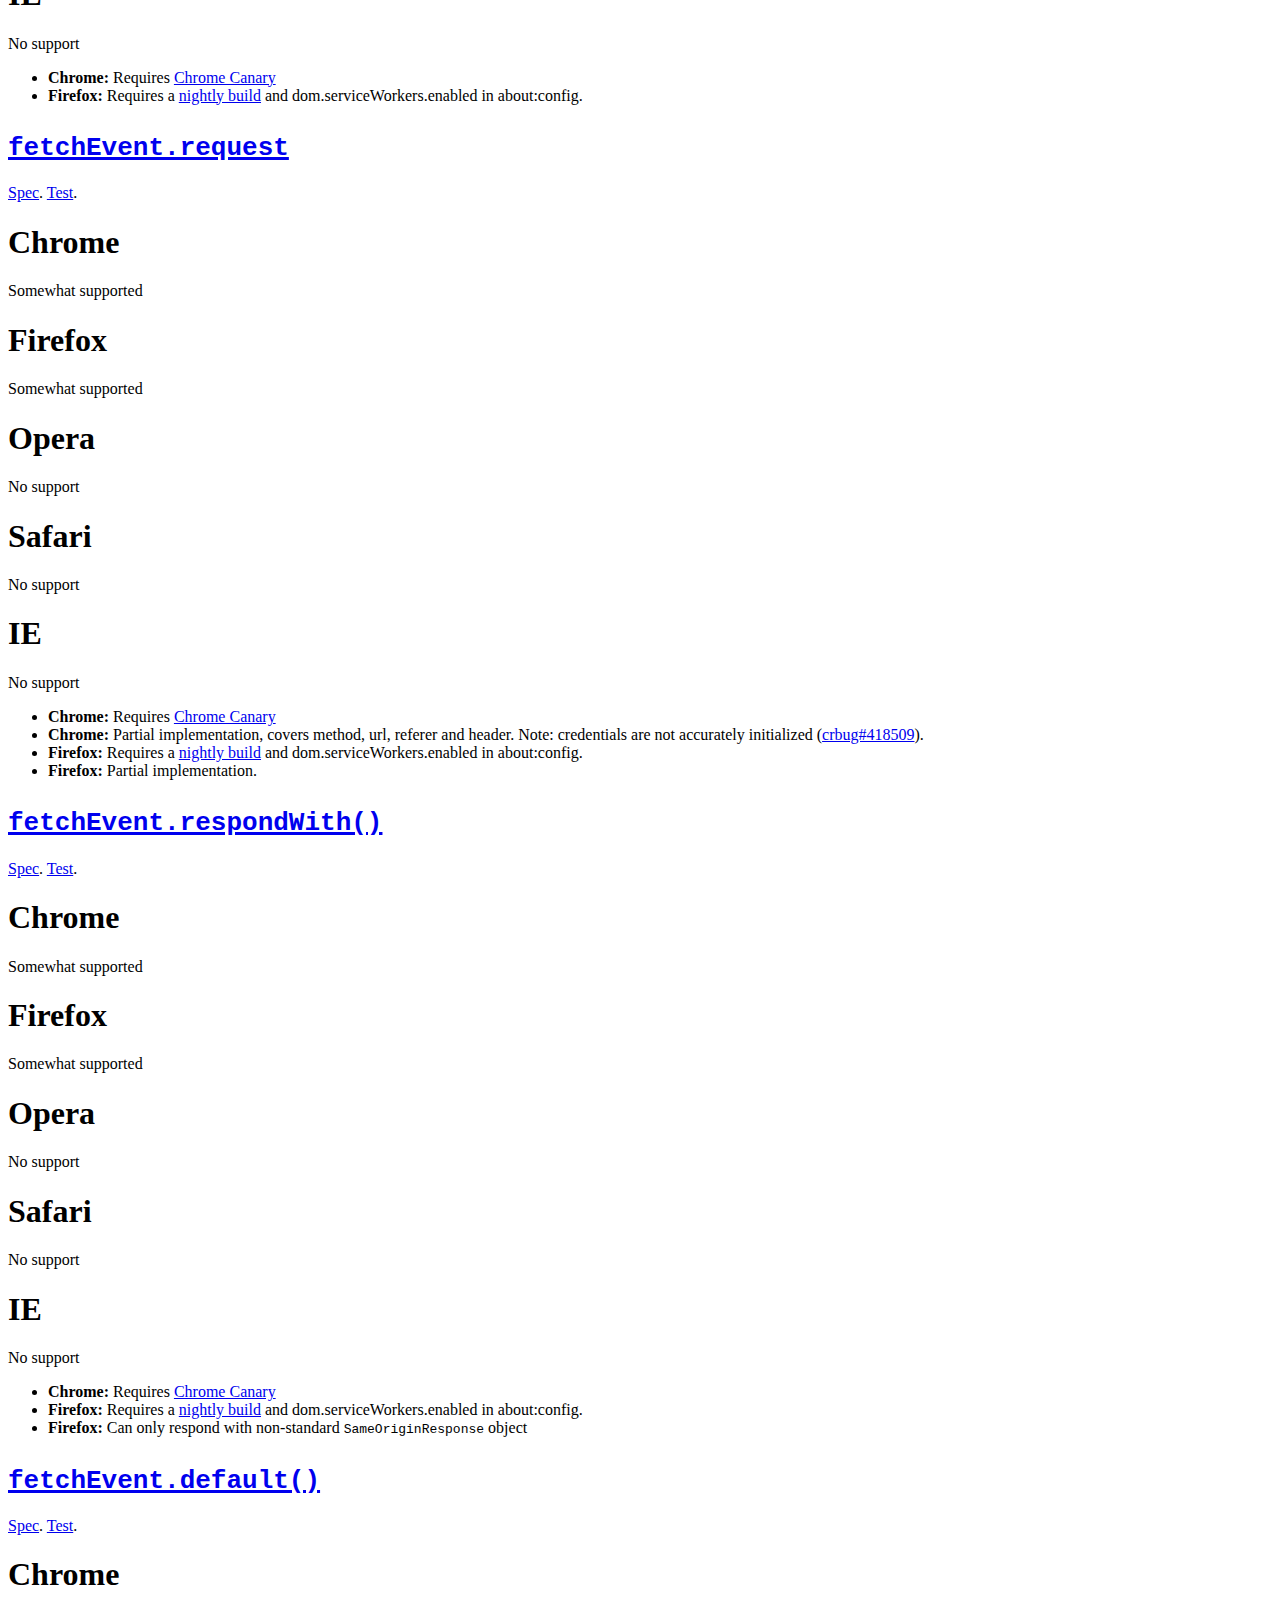
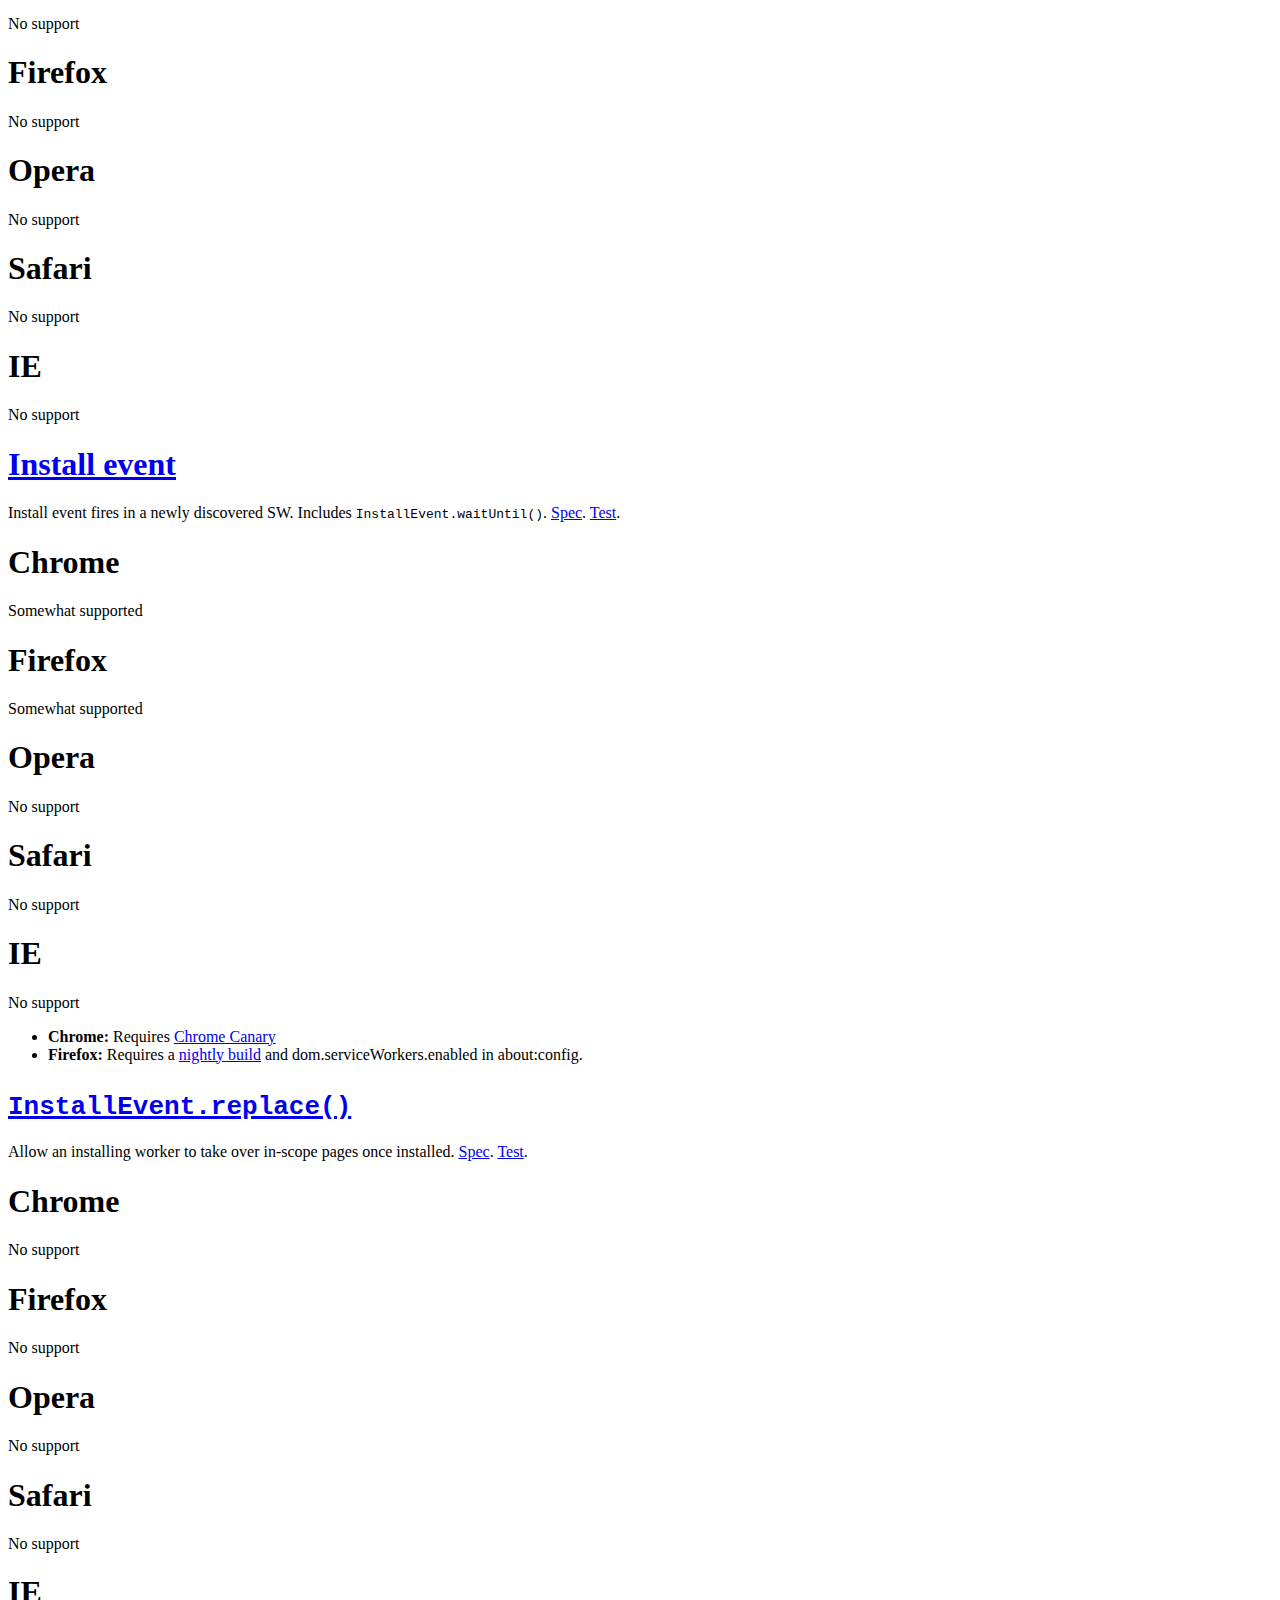
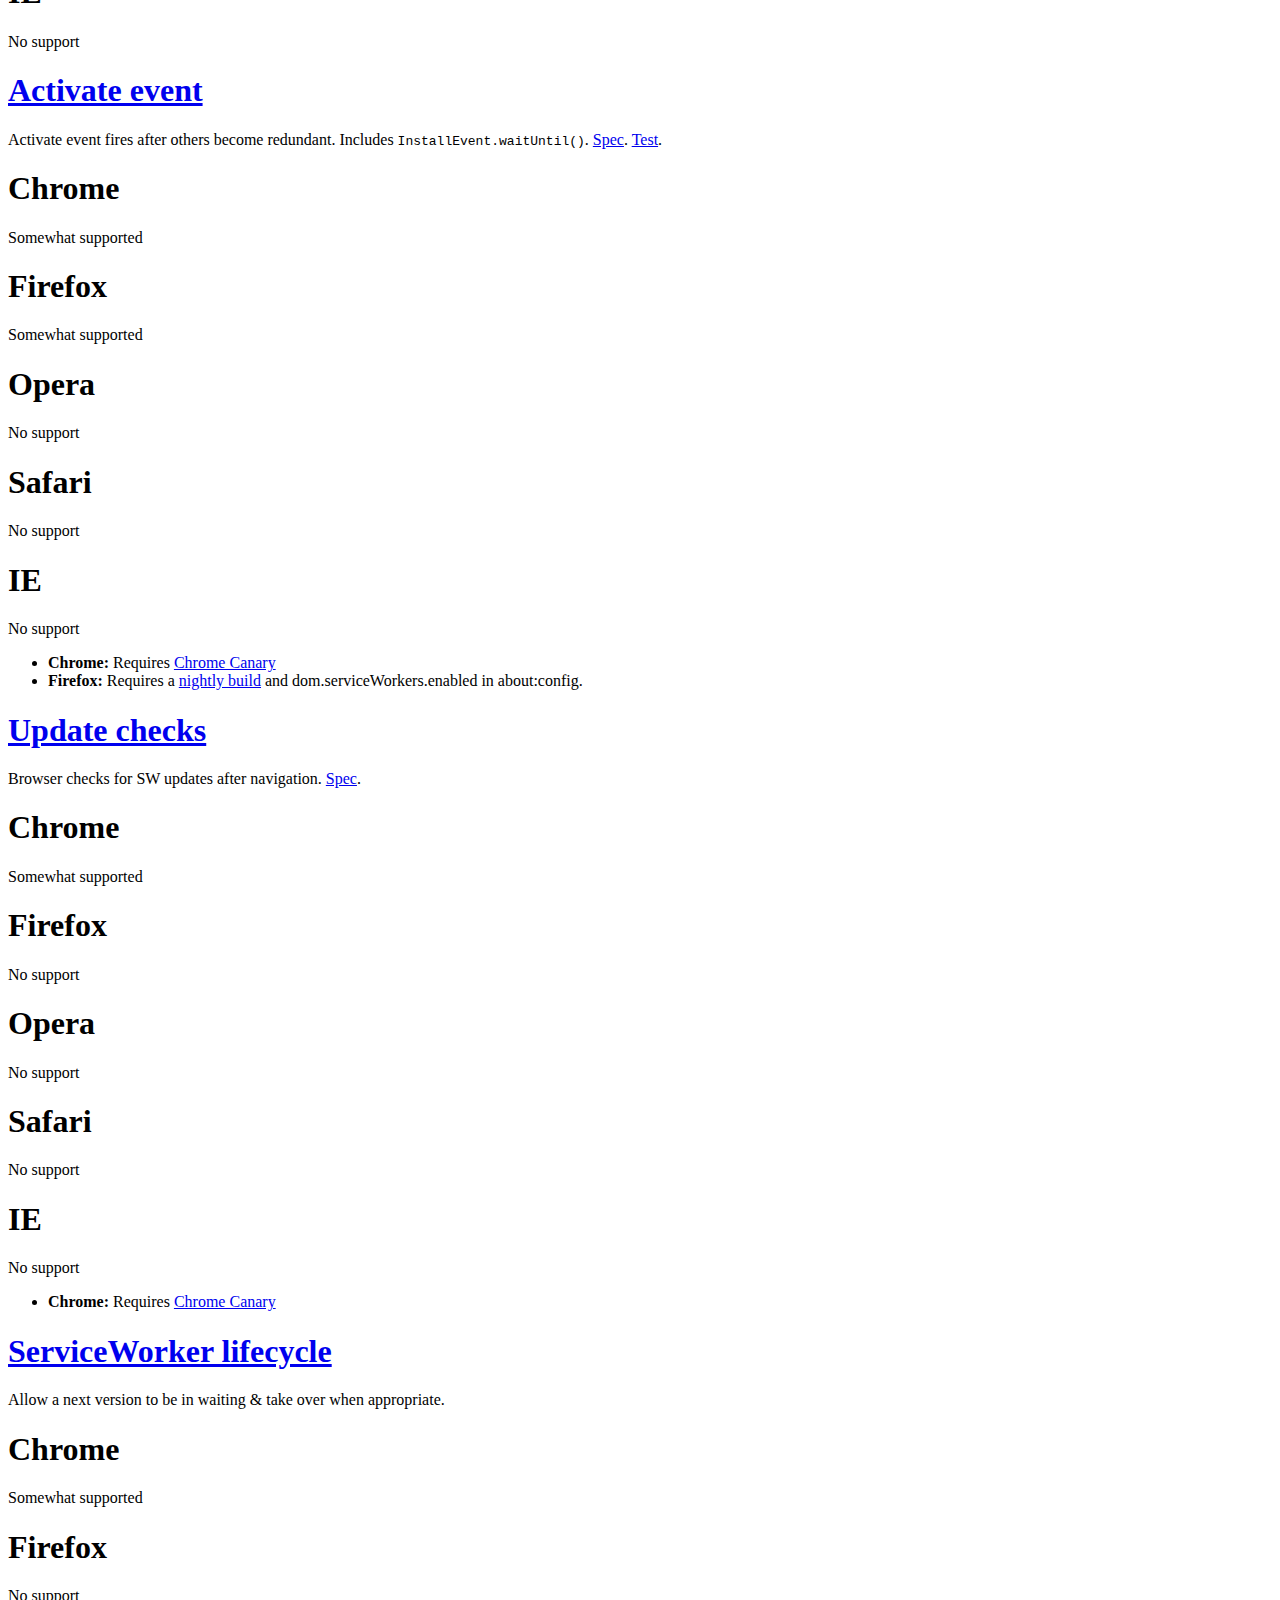
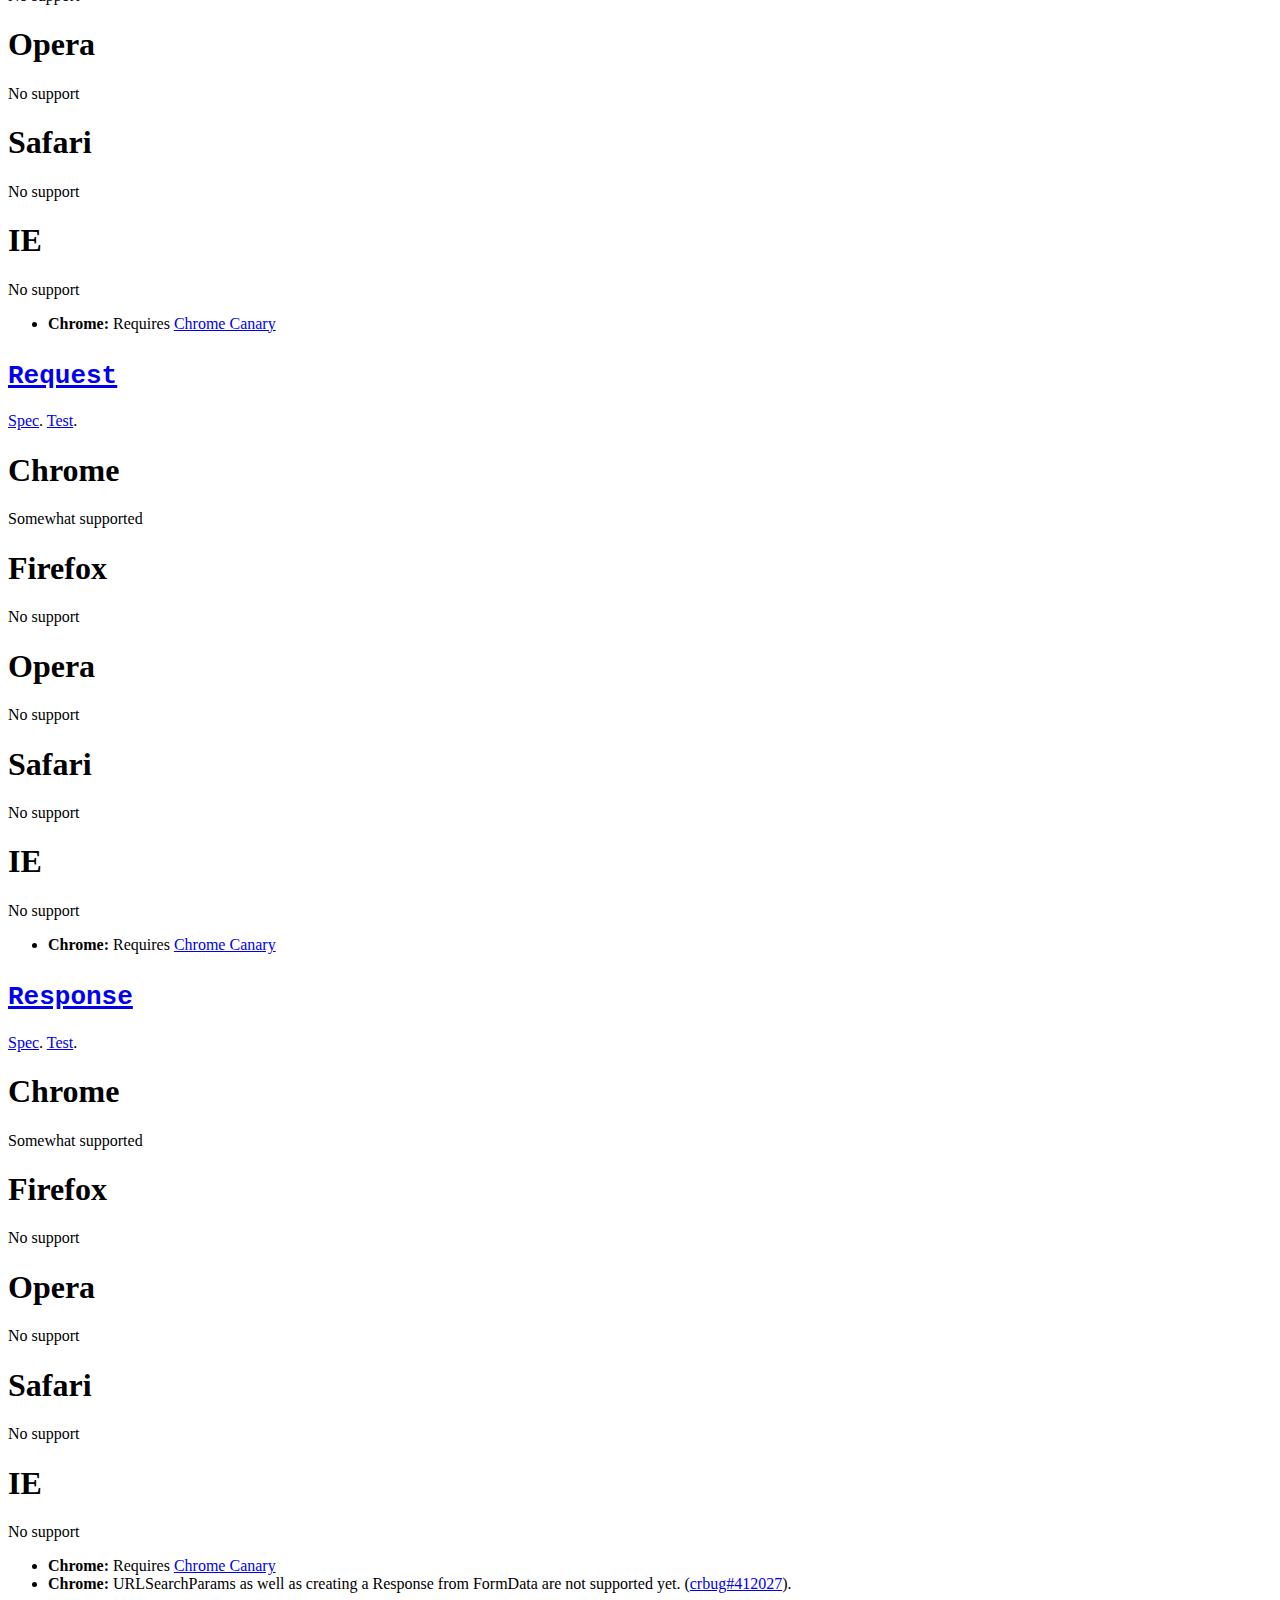
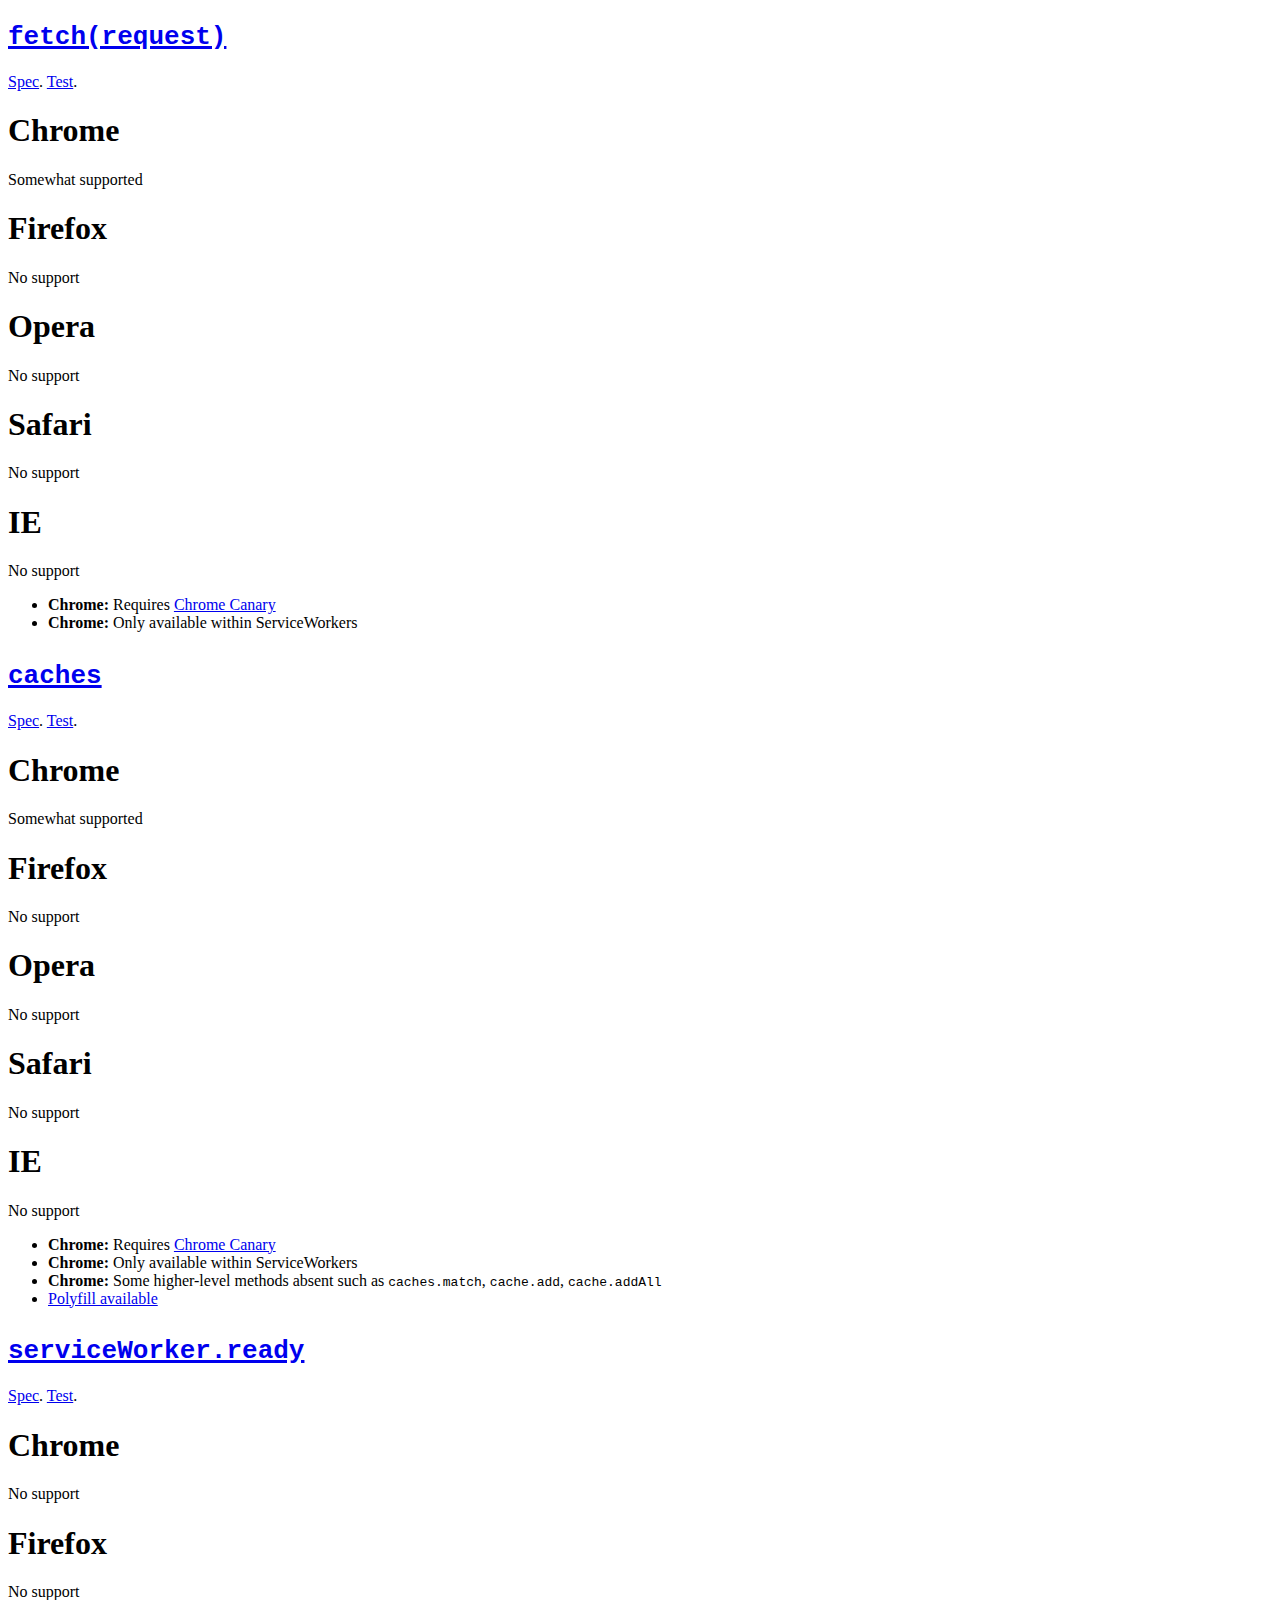
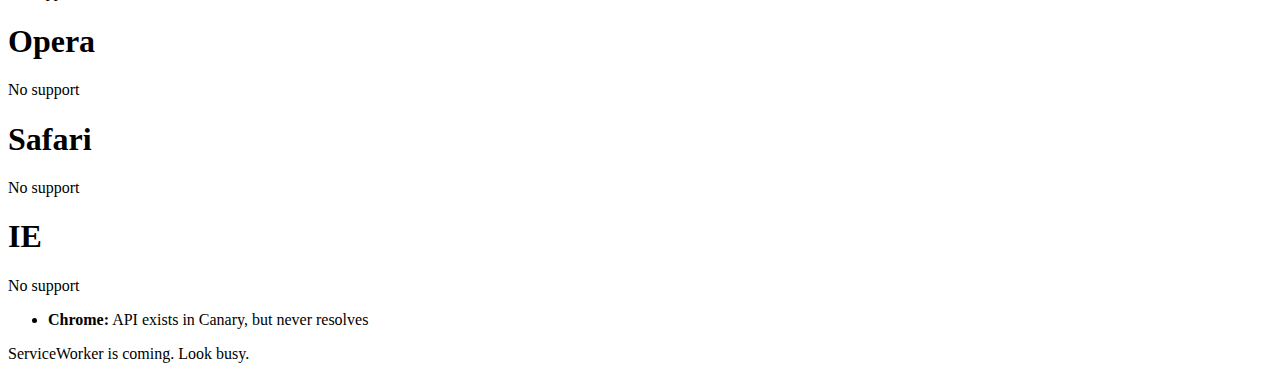
==== commit 932da022: "Adding resoures" ====
--- a/index.html
+++ b/index.html
@@ -23,18 +23,20 @@
   <body>
     
   <h1 class="page-title">Is ServiceWorker ready?</h1>
-  <div class="logo">
-    <svg viewBox="0 0 463.584 88.004">
-      <use xlink:href="#logo-text" fill="rgba(0,0,0,0.5)" x="2.5" y="2.5"/>
-      <path id="logo-text" d="M3.957 32.095v-1.979h15.827v3.957h3.958v3.958h-7.914v-3.958h-7.914v7.914h15.827v3.958h3.958v7.912h-3.958v3.957h-19.784v-3.957h-3.957v-3.957h7.914v3.958h11.870999999999999v-7.915h-15.828v-3.958h-3.957v-7.912h3.958v-1.978zM31.654 43.965v-13.848h27.698999999999998v3.957h-19.785v7.914h15.827v3.958h-15.827v7.911h19.785v3.957h-27.698999999999998v-13.849zM63.309 43.965v-13.848h23.741v3.957h3.958v11.870999999999999h-7.915v3.955h3.958v3.958h3.958v3.957h-11.872v-3.957h-3.957v-3.958h-3.958v7.914h-7.914v-13.849zm19.784-5.935v-3.957h-11.870999999999999v11.870999999999999h7.913v-3.958h3.958v-3.956zM94.964 38.03v-7.914h7.913v11.87h3.958v3.958h3.958v-3.958h3.958v-11.87h7.913v15.828h-3.958v3.9560000000000004h-3.957v3.958h-3.958v3.957h-3.958v-3.957h-3.958v-3.958h-3.957v-3.957h-3.958v-7.913zM130.575 32.095v-1.979h23.74v3.957h-7.913v19.784h7.913v3.957h-23.74v-3.957h7.913v-19.784h-7.913v-1.978zM166.186 32.095v-1.979h15.827v3.957h3.958v3.958h-7.913v-3.958h-7.915v3.958h-3.958v11.869h3.958v3.958h7.914v-3.958h7.913v3.958h-3.958v3.957h-15.826v-3.957h-3.957v-3.958h-3.958v-11.87h3.958v-3.958h3.957v-1.977zM189.927 43.965v-13.848h27.698v3.957h-19.785v7.914h15.827v3.958h-15.827v7.911h19.785v3.957h-27.698v-13.849zM221.581 43.965v-13.848h7.913v11.87h3.958v-3.957h3.958v3.957h3.958v-11.87h7.913v27.698h-7.913v-3.957h-3.958v-3.958h-3.958v3.958h-3.958v3.957h-7.913v-13.85zM257.192 32.095v-1.979h19.785v3.957h3.958v19.784h-3.958v3.957h-19.785v-3.957h-3.958v-19.784h3.958v-1.978zm15.828 11.87v-9.892h-11.870999999999999v19.784h11.870999999999999v-9.892zM284.89 43.965v-13.848h23.741v3.957h3.958v11.870999999999999h-7.914v3.955h3.958v3.958h3.958v3.957h-11.872v-3.957h-3.957v-3.958h-3.958v7.914h-7.914v-13.849zm19.784-5.935v-3.957h-11.870999999999999v11.870999999999999h7.913v-3.958h3.958v-3.956zM316.544 43.965v-13.848h7.914v11.87h3.958v-3.957h3.957v-3.958h3.958v-3.957h7.914v3.957h-3.958v3.958h-3.958v3.957h-3.958v3.958h3.958v3.955h3.958v3.958h3.958v3.957h-11.872v-3.957h-3.957v-3.958h-3.958v7.914h-7.914v-13.849zM348.198 43.965v-13.848h27.698999999999998v3.957h-19.785v7.914h15.827v3.958h-15.827v7.911h19.785v3.957h-27.698999999999998v-13.849zM379.853 43.965v-13.848h23.741v3.957h3.958v11.870999999999999h-7.914v3.955h3.958v3.958h3.958v3.957h-11.872v-3.957h-3.957v-3.958h-3.958v7.914h-7.914v-13.849zm19.784-5.935v-3.957h-11.870999999999999v11.870999999999999h7.913v-3.958h3.958v-3.956zM10.248 10.13v-1.592h9.556v12.741h6.371v3.186h-19.113v-3.186h6.371v-9.556h-3.185v-1.593zm3.185-6.37v-1.593h6.371v3.185h-6.371v-1.592zM32.544 10.13v-1.592h15.926v3.185h-12.74v3.185h12.741v3.186h3.186v3.185h-3.186v3.186h-19.112v-3.186h15.926v-3.185h-12.742v-3.186h-3.185v-3.185h3.185v-1.593zM309.523 73.303l.049-7.287 2.915.02 2.915.02-.01 1.458-.01 1.457 1.457.01 1.457.01.01-1.457.01-1.458 4.372.03 4.372.03-.01 1.458-.01 1.457-4.372-.03-4.372-.03-.01 1.458-.01 1.457-1.457-.01-1.457-.01-.03 4.372-.03 4.371-2.915-.02-2.915-.02.051-7.286zM332.878 67.633l.01-1.458 7.286.05 7.287.05-.01 1.458-.01 1.457 1.457.01 1.458.01-.02 2.915-.02 2.915-7.287-.05-7.286-.05-.01 1.458-.01 1.457 5.829.04 5.829.04-.01 1.458-.01 1.457-7.287-.05-7.286-.05.01-1.457.01-1.458-1.458-.01-1.457-.01.03-4.371.03-4.372 1.457.01 1.458.01.01-1.459zm11.639 2.994l.01-1.458-4.372-.03-4.371-.03-.01 1.458-.01 1.457 4.371.03 4.372.03.01-1.457zM356.194 67.792l.01-1.458 7.286.05 7.287.05-.01 1.458-.01 1.457 1.457.01 1.458.01-.04 5.829-.04 5.829-8.744-.06-8.743-.06.01-1.457.01-1.458-1.458-.01-1.457-.01.01-1.457.01-1.458 1.457.01 1.458.01.01-1.457.01-1.458 5.829.04 5.829.04.01-1.457.01-1.458-5.829-.04-5.829-.04.009-1.455zm11.598 8.824l.01-1.458-4.372-.03-4.371-.03-.01 1.458-.01 1.457 4.371.03 4.372.03.01-1.457zM391.198 63.659l.02-2.915 2.915.02 2.915.02-.069 10.201-.07 10.2-8.744-.06-8.743-.06.01-1.457.01-1.458-1.458-.01-1.457-.01.03-4.371.03-4.372 1.457.01 1.458.01.01-1.457.01-1.458 5.829.04 5.829.04.018-2.913zm-.07 10.201l.03-4.372-4.372-.03-4.372-.03-.03 4.372-.03 4.371 4.372.03 4.372.03.03-4.371zM399.892 71.005l.029-4.372 2.914.02 2.915.02-.029 4.372-.03 4.372 4.372.03 4.372.03.03-4.372.029-4.372 2.915.02 2.915.02-.049 7.287-.05 7.286-1.458-.01-1.457-.01-.01 1.458-.01 1.457-7.287-.049-7.286-.05.01-1.457.01-1.458 5.829.04 5.829.04.01-1.457.01-1.458-5.829-.04-5.829-.04.01-1.457.01-1.458-1.457-.01-1.457-.01.029-4.372zM419.194 33.557l.038-3.634 18.175.187 18.174.186-.038 3.634-.037 3.635 3.635.038 3.634.037-.075 7.269-.074 7.27-3.634-.037-3.635-.038-.038 3.635-.037 3.635-3.636-.037-3.635-.037-.037 3.635-.038 3.635-10.903-.112-10.905-.112.038-3.635.037-3.635 7.27.074 7.27.075.037-3.635.038-3.635 3.635.037 3.635.038.037-3.634.037-3.635-10.903-.112-10.905-.112-.037 3.635-.037 3.634-7.27-.075-7.27-.075.074-7.27.075-7.269 3.635.038 3.635.037.035-3.635zm6.823 43.693l.037-3.635 10.905.112 10.903.112-.037 3.635-.038 3.634-10.903-.112-10.905-.112.038-3.634z"/>
-    </svg>
-  </div>
+<div class="logo">
+  <svg viewBox="0 0 463.584 88.004">
+    <use xlink:href="#logo-text" fill="rgba(0,0,0,0.5)" x="2.5" y="2.5"/>
+    <path id="logo-text" d="M3.957 32.095v-1.979h15.827v3.957h3.958v3.958h-7.914v-3.958h-7.914v7.914h15.827v3.958h3.958v7.912h-3.958v3.957h-19.784v-3.957h-3.957v-3.957h7.914v3.958h11.870999999999999v-7.915h-15.828v-3.958h-3.957v-7.912h3.958v-1.978zM31.654 43.965v-13.848h27.698999999999998v3.957h-19.785v7.914h15.827v3.958h-15.827v7.911h19.785v3.957h-27.698999999999998v-13.849zM63.309 43.965v-13.848h23.741v3.957h3.958v11.870999999999999h-7.915v3.955h3.958v3.958h3.958v3.957h-11.872v-3.957h-3.957v-3.958h-3.958v7.914h-7.914v-13.849zm19.784-5.935v-3.957h-11.870999999999999v11.870999999999999h7.913v-3.958h3.958v-3.956zM94.964 38.03v-7.914h7.913v11.87h3.958v3.958h3.958v-3.958h3.958v-11.87h7.913v15.828h-3.958v3.9560000000000004h-3.957v3.958h-3.958v3.957h-3.958v-3.957h-3.958v-3.958h-3.957v-3.957h-3.958v-7.913zM130.575 32.095v-1.979h23.74v3.957h-7.913v19.784h7.913v3.957h-23.74v-3.957h7.913v-19.784h-7.913v-1.978zM166.186 32.095v-1.979h15.827v3.957h3.958v3.958h-7.913v-3.958h-7.915v3.958h-3.958v11.869h3.958v3.958h7.914v-3.958h7.913v3.958h-3.958v3.957h-15.826v-3.957h-3.957v-3.958h-3.958v-11.87h3.958v-3.958h3.957v-1.977zM189.927 43.965v-13.848h27.698v3.957h-19.785v7.914h15.827v3.958h-15.827v7.911h19.785v3.957h-27.698v-13.849zM221.581 43.965v-13.848h7.913v11.87h3.958v-3.957h3.958v3.957h3.958v-11.87h7.913v27.698h-7.913v-3.957h-3.958v-3.958h-3.958v3.958h-3.958v3.957h-7.913v-13.85zM257.192 32.095v-1.979h19.785v3.957h3.958v19.784h-3.958v3.957h-19.785v-3.957h-3.958v-19.784h3.958v-1.978zm15.828 11.87v-9.892h-11.870999999999999v19.784h11.870999999999999v-9.892zM284.89 43.965v-13.848h23.741v3.957h3.958v11.870999999999999h-7.914v3.955h3.958v3.958h3.958v3.957h-11.872v-3.957h-3.957v-3.958h-3.958v7.914h-7.914v-13.849zm19.784-5.935v-3.957h-11.870999999999999v11.870999999999999h7.913v-3.958h3.958v-3.956zM316.544 43.965v-13.848h7.914v11.87h3.958v-3.957h3.957v-3.958h3.958v-3.957h7.914v3.957h-3.958v3.958h-3.958v3.957h-3.958v3.958h3.958v3.955h3.958v3.958h3.958v3.957h-11.872v-3.957h-3.957v-3.958h-3.958v7.914h-7.914v-13.849zM348.198 43.965v-13.848h27.698999999999998v3.957h-19.785v7.914h15.827v3.958h-15.827v7.911h19.785v3.957h-27.698999999999998v-13.849zM379.853 43.965v-13.848h23.741v3.957h3.958v11.870999999999999h-7.914v3.955h3.958v3.958h3.958v3.957h-11.872v-3.957h-3.957v-3.958h-3.958v7.914h-7.914v-13.849zm19.784-5.935v-3.957h-11.870999999999999v11.870999999999999h7.913v-3.958h3.958v-3.956zM10.248 10.13v-1.592h9.556v12.741h6.371v3.186h-19.113v-3.186h6.371v-9.556h-3.185v-1.593zm3.185-6.37v-1.593h6.371v3.185h-6.371v-1.592zM32.544 10.13v-1.592h15.926v3.185h-12.74v3.185h12.741v3.186h3.186v3.185h-3.186v3.186h-19.112v-3.186h15.926v-3.185h-12.742v-3.186h-3.185v-3.185h3.185v-1.593zM309.523 73.303l.049-7.287 2.915.02 2.915.02-.01 1.458-.01 1.457 1.457.01 1.457.01.01-1.457.01-1.458 4.372.03 4.372.03-.01 1.458-.01 1.457-4.372-.03-4.372-.03-.01 1.458-.01 1.457-1.457-.01-1.457-.01-.03 4.372-.03 4.371-2.915-.02-2.915-.02.051-7.286zM332.878 67.633l.01-1.458 7.286.05 7.287.05-.01 1.458-.01 1.457 1.457.01 1.458.01-.02 2.915-.02 2.915-7.287-.05-7.286-.05-.01 1.458-.01 1.457 5.829.04 5.829.04-.01 1.458-.01 1.457-7.287-.05-7.286-.05.01-1.457.01-1.458-1.458-.01-1.457-.01.03-4.371.03-4.372 1.457.01 1.458.01.01-1.459zm11.639 2.994l.01-1.458-4.372-.03-4.371-.03-.01 1.458-.01 1.457 4.371.03 4.372.03.01-1.457zM356.194 67.792l.01-1.458 7.286.05 7.287.05-.01 1.458-.01 1.457 1.457.01 1.458.01-.04 5.829-.04 5.829-8.744-.06-8.743-.06.01-1.457.01-1.458-1.458-.01-1.457-.01.01-1.457.01-1.458 1.457.01 1.458.01.01-1.457.01-1.458 5.829.04 5.829.04.01-1.457.01-1.458-5.829-.04-5.829-.04.009-1.455zm11.598 8.824l.01-1.458-4.372-.03-4.371-.03-.01 1.458-.01 1.457 4.371.03 4.372.03.01-1.457zM391.198 63.659l.02-2.915 2.915.02 2.915.02-.069 10.201-.07 10.2-8.744-.06-8.743-.06.01-1.457.01-1.458-1.458-.01-1.457-.01.03-4.371.03-4.372 1.457.01 1.458.01.01-1.457.01-1.458 5.829.04 5.829.04.018-2.913zm-.07 10.201l.03-4.372-4.372-.03-4.372-.03-.03 4.372-.03 4.371 4.372.03 4.372.03.03-4.371zM399.892 71.005l.029-4.372 2.914.02 2.915.02-.029 4.372-.03 4.372 4.372.03 4.372.03.03-4.372.029-4.372 2.915.02 2.915.02-.049 7.287-.05 7.286-1.458-.01-1.457-.01-.01 1.458-.01 1.457-7.287-.049-7.286-.05.01-1.457.01-1.458 5.829.04 5.829.04.01-1.457.01-1.458-5.829-.04-5.829-.04.01-1.457.01-1.458-1.457-.01-1.457-.01.029-4.372zM419.194 33.557l.038-3.634 18.175.187 18.174.186-.038 3.634-.037 3.635 3.635.038 3.634.037-.075 7.269-.074 7.27-3.634-.037-3.635-.038-.038 3.635-.037 3.635-3.636-.037-3.635-.037-.037 3.635-.038 3.635-10.903-.112-10.905-.112.038-3.635.037-3.635 7.27.074 7.27.075.037-3.635.038-3.635 3.635.037 3.635.038.037-3.634.037-3.635-10.903-.112-10.905-.112-.037 3.635-.037 3.634-7.27-.075-7.27-.075.074-7.27.075-7.269 3.635.038 3.635.037.035-3.635zm6.823 43.693l.037-3.635 10.905.112 10.903.112-.037 3.635-.038 3.634-10.903-.112-10.905-.112.038-3.634z"/>
+  </svg>
+</div>
 
-  <ul class="external-links">
-    <li><a href="https://slightlyoff.github.io/ServiceWorker/spec/service_worker/">Spec</a></li>
-    <li><a href="http://jakearchibald.com/2014/service-worker-first-draft/">Intro</a></li>
-    <li><a href="https://github.com/jakearchibald/isserviceworkerready">GitHub</a></li>
-  </ul>
+<ul class="external-links">
+  <li><a href="https://slightlyoff.github.io/ServiceWorker/spec/service_worker/">Spec</a></li>
+  <li><a href="http://jakearchibald.com/2014/service-worker-first-draft/">Intro</a></li>
+  <li><a href="resources.html">Resources</a></li>
+  <li><a href="https://github.com/jakearchibald/isserviceworkerready">GitHub</a></li>
+</ul>
+
 
   
     
